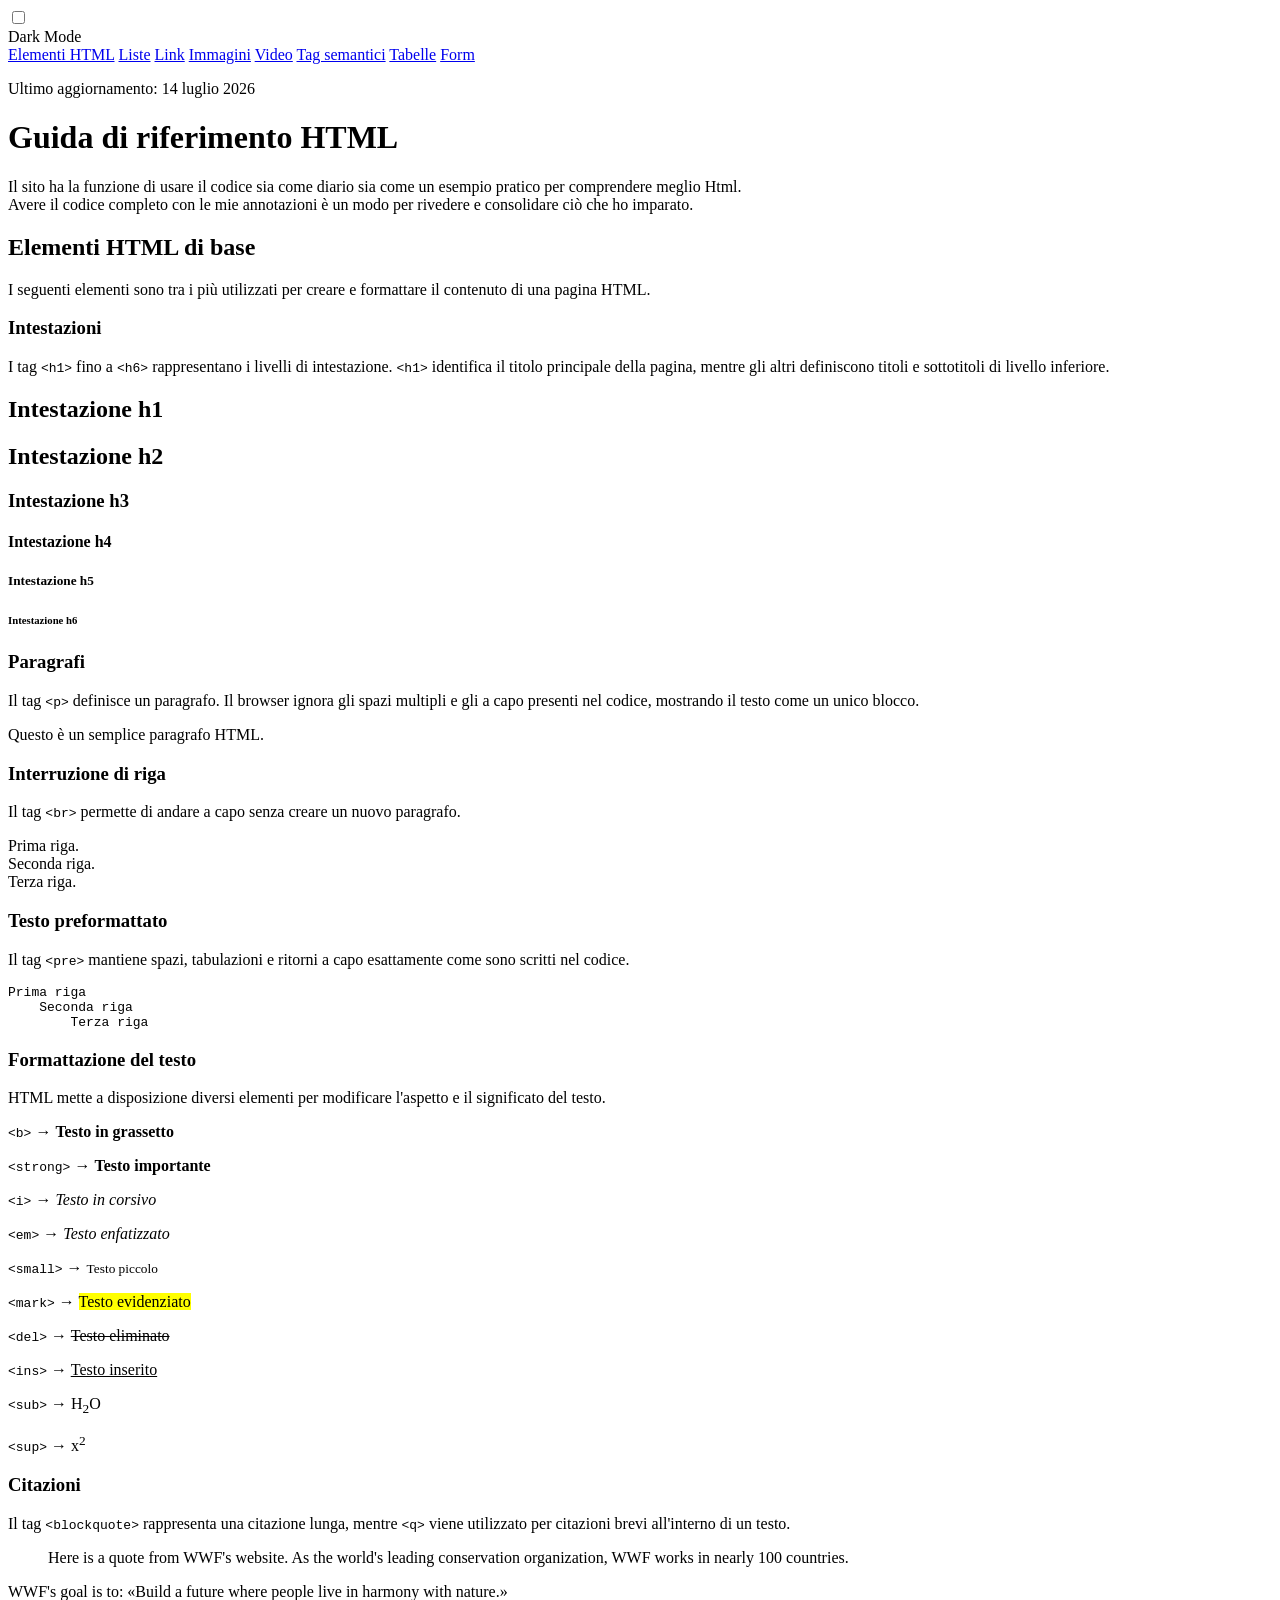
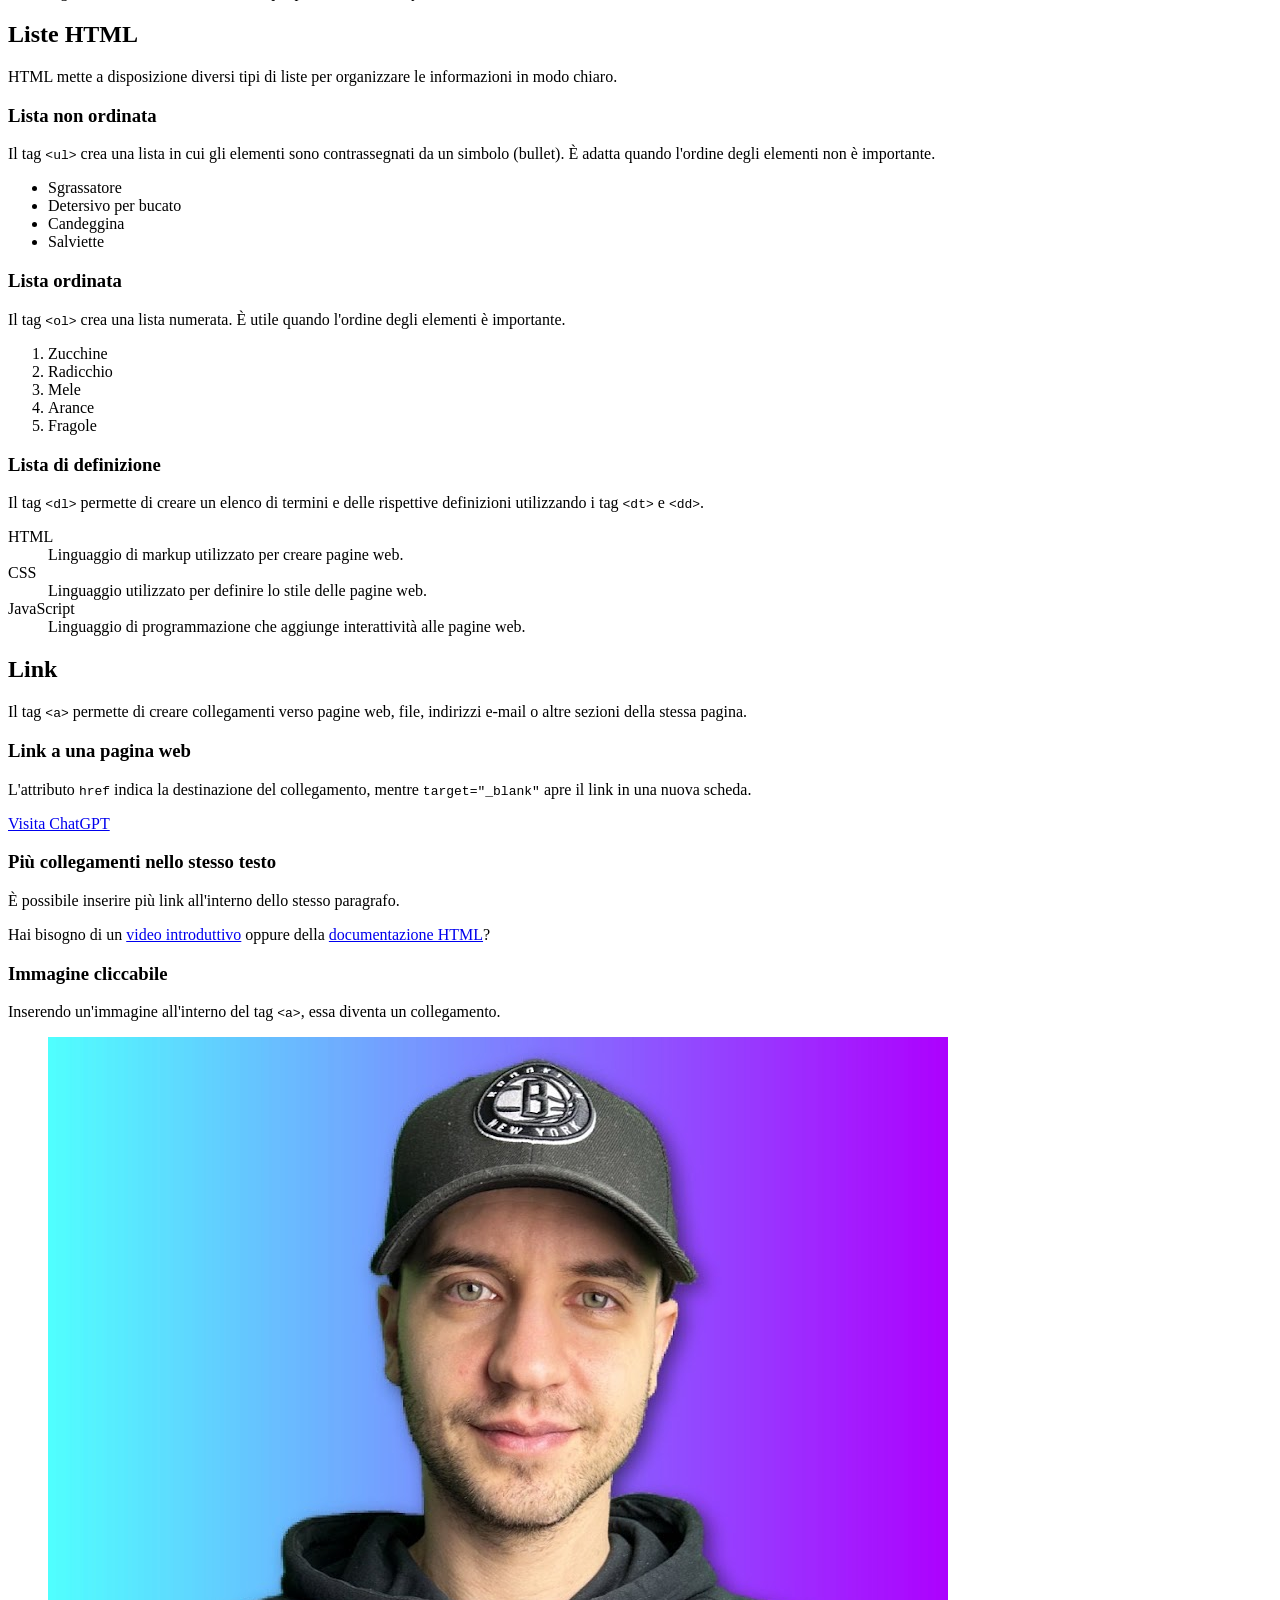
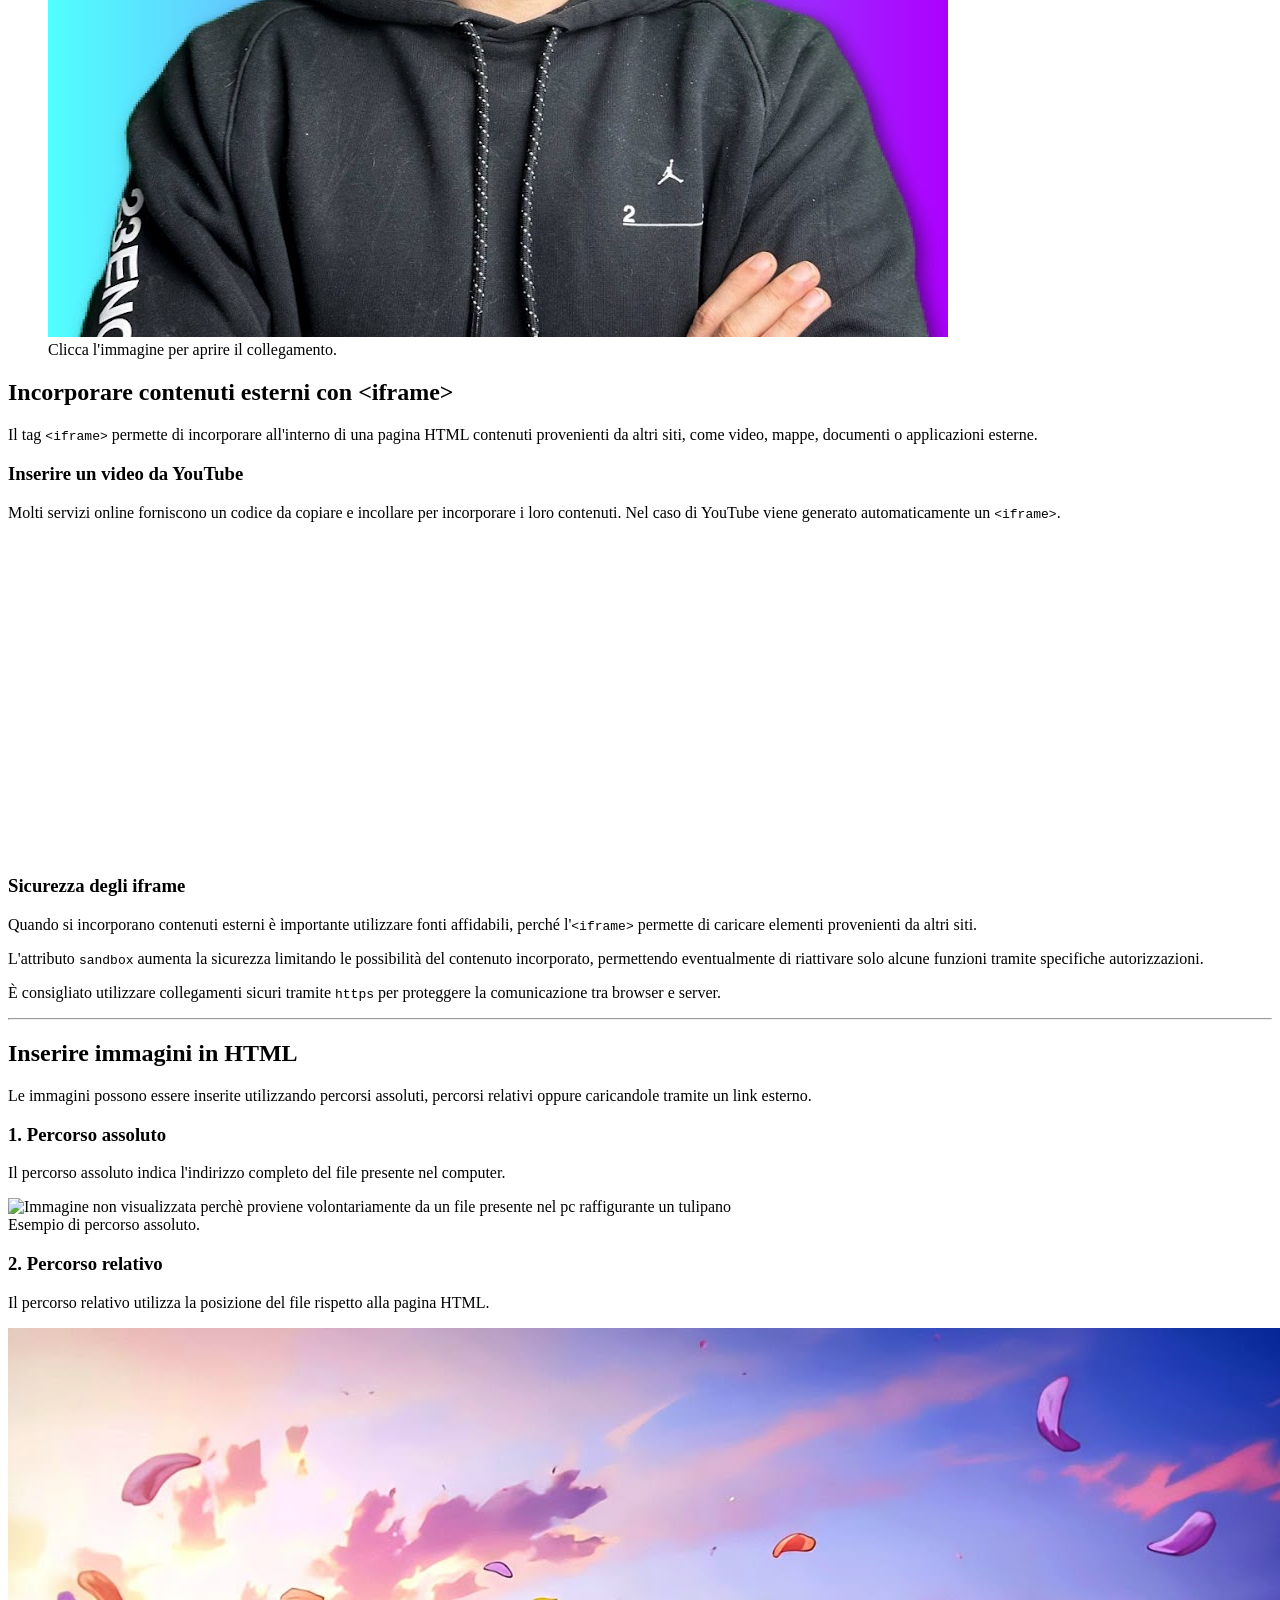
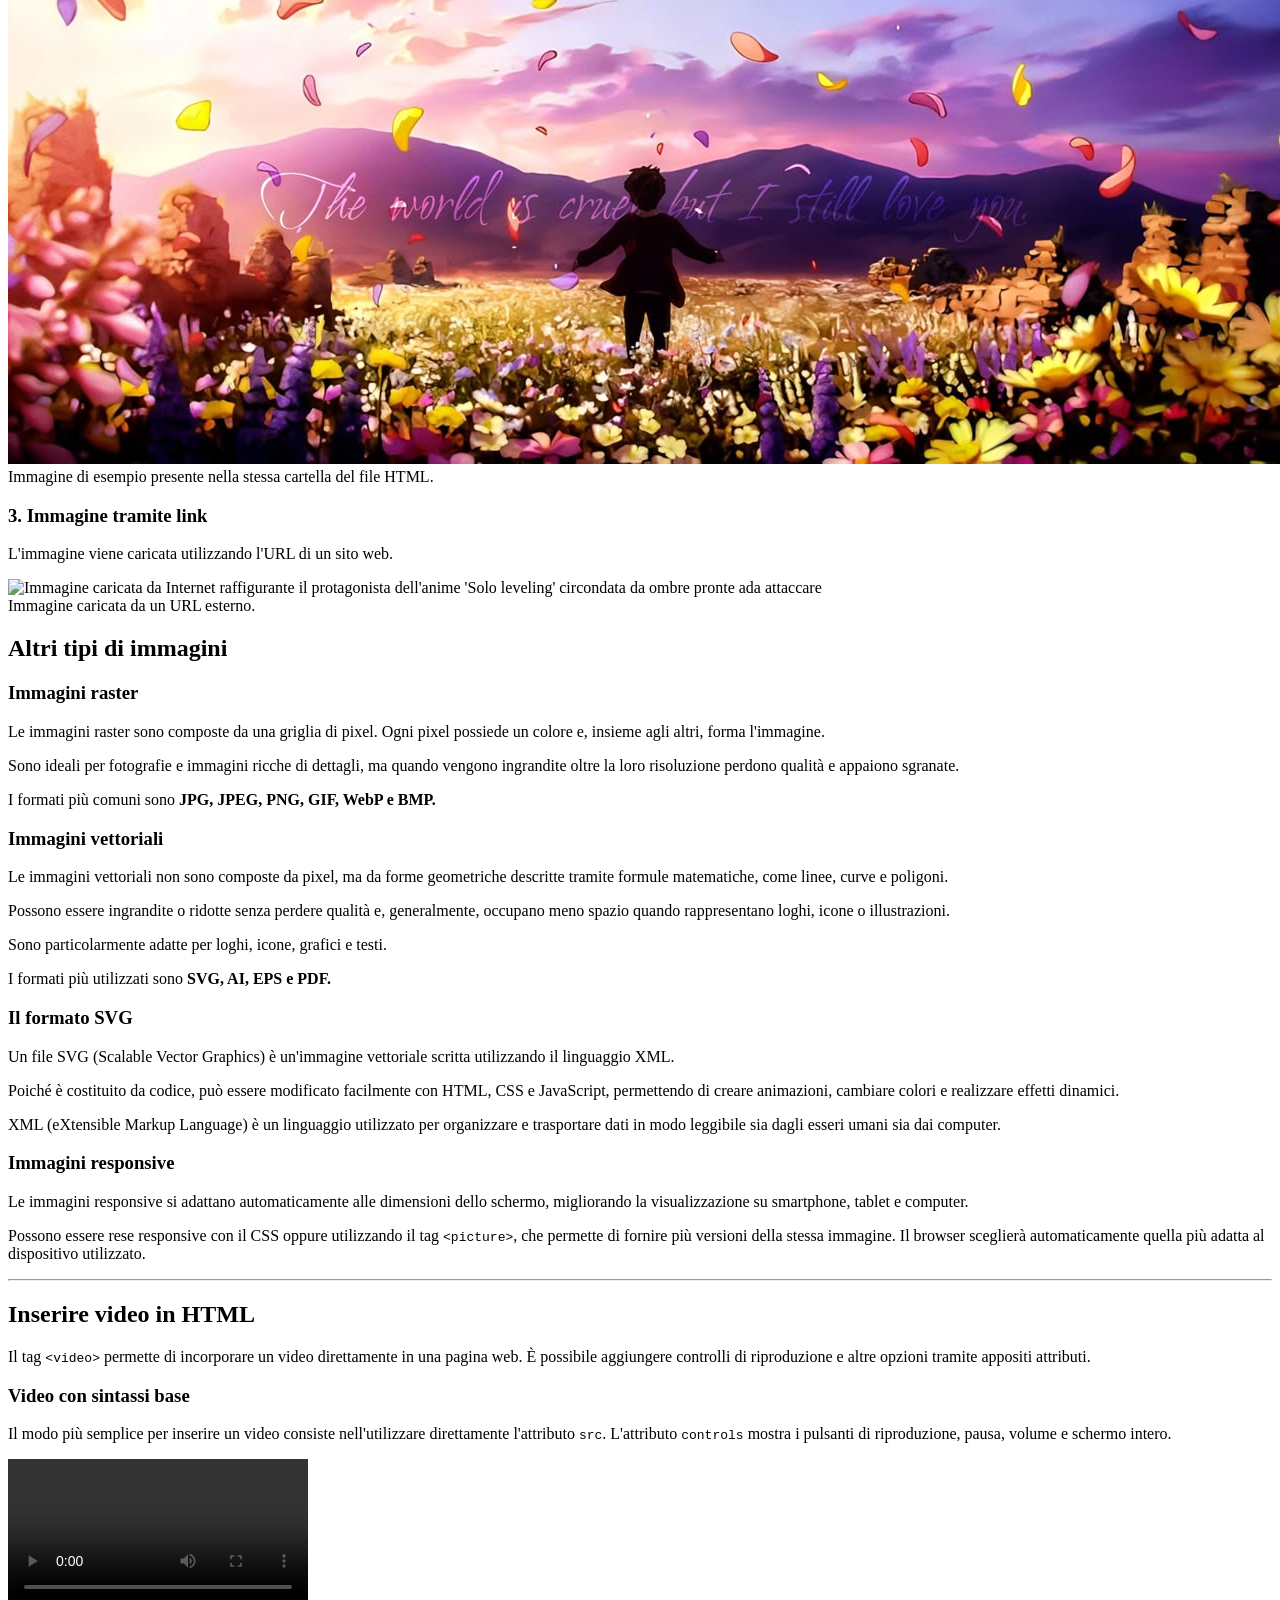
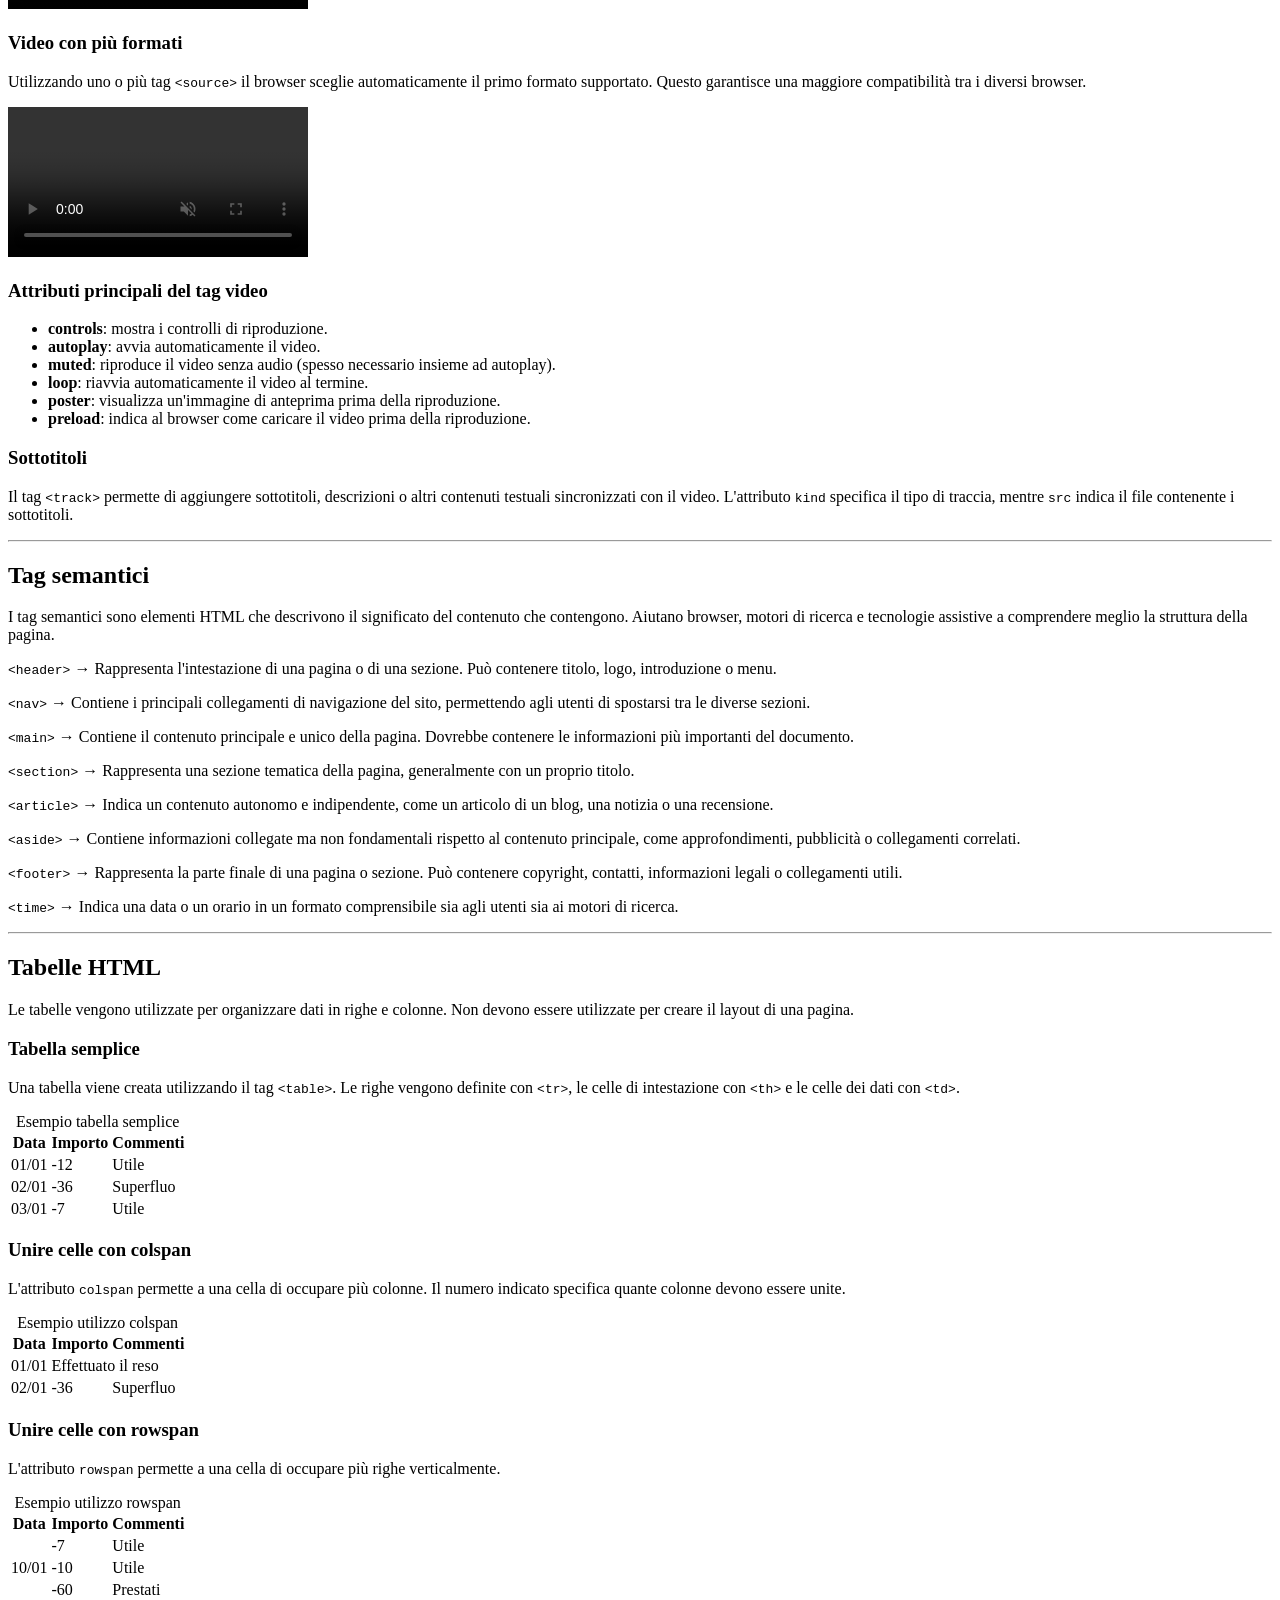
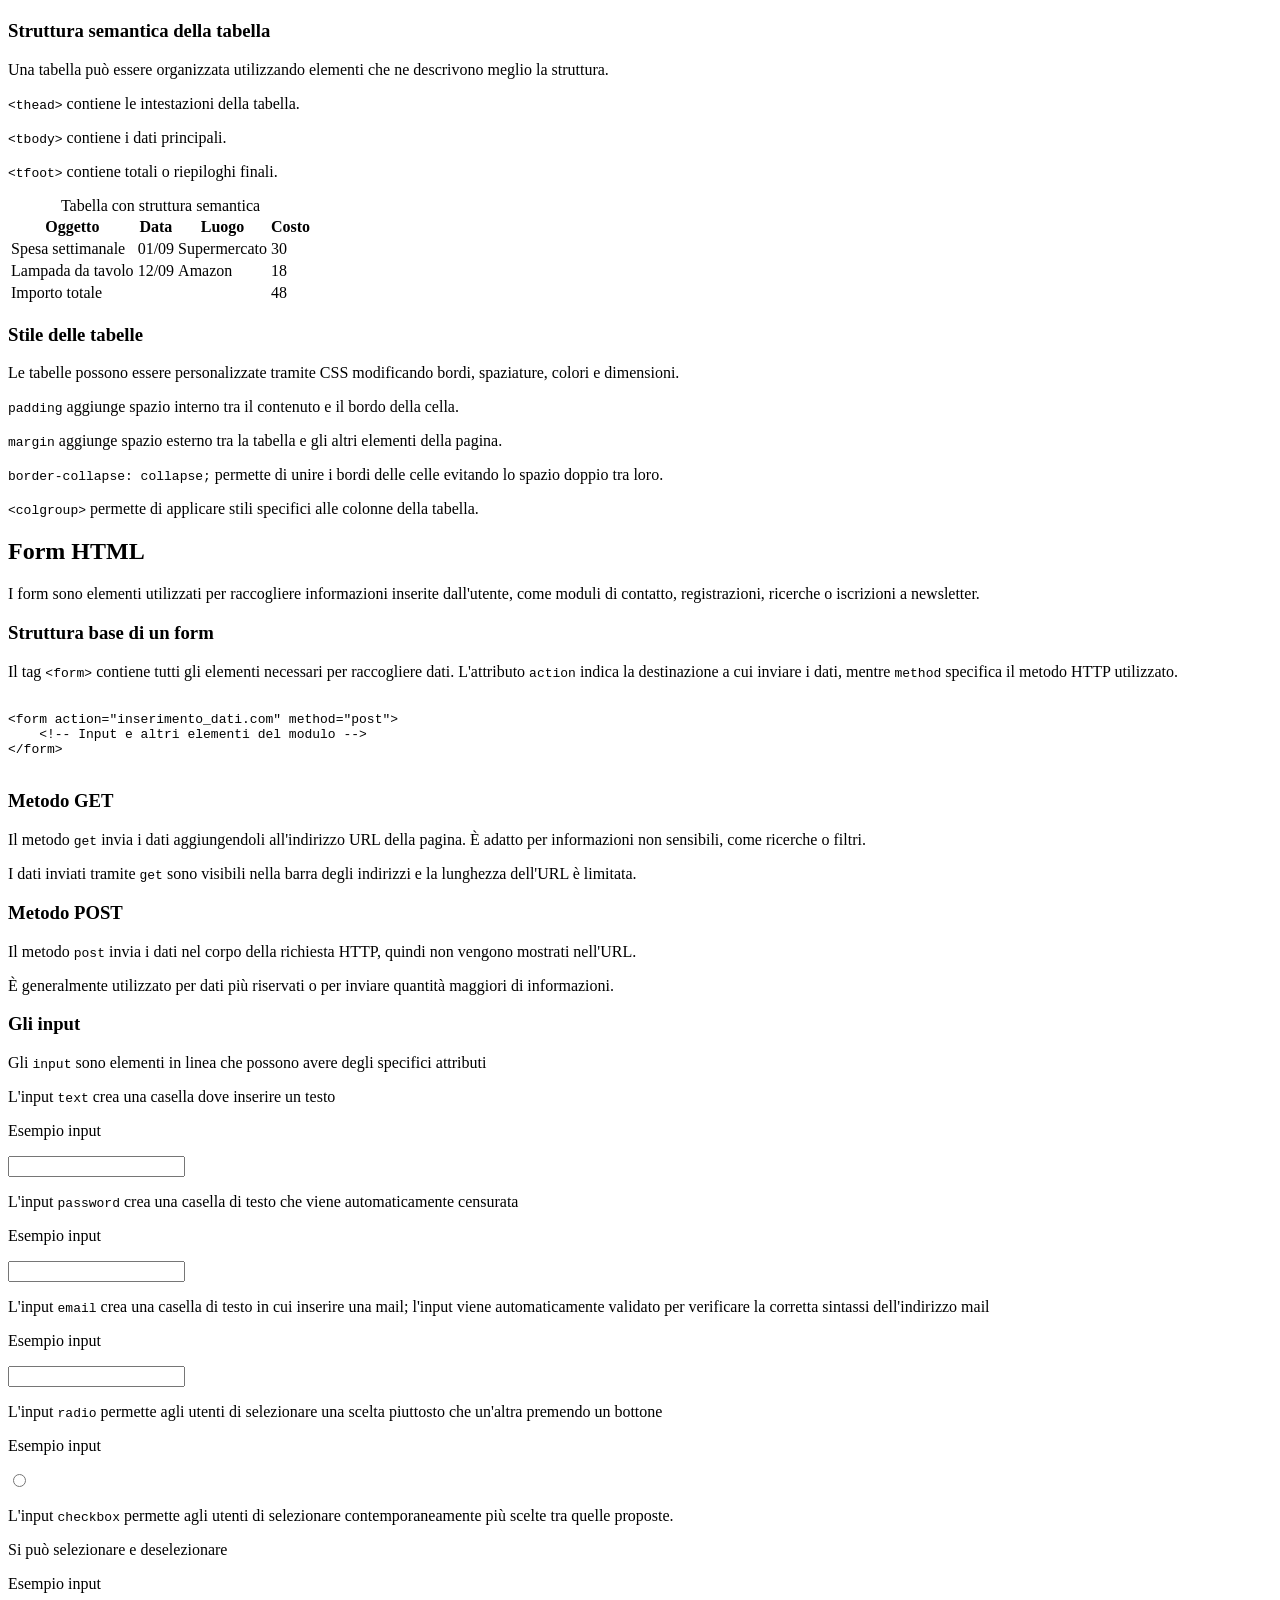
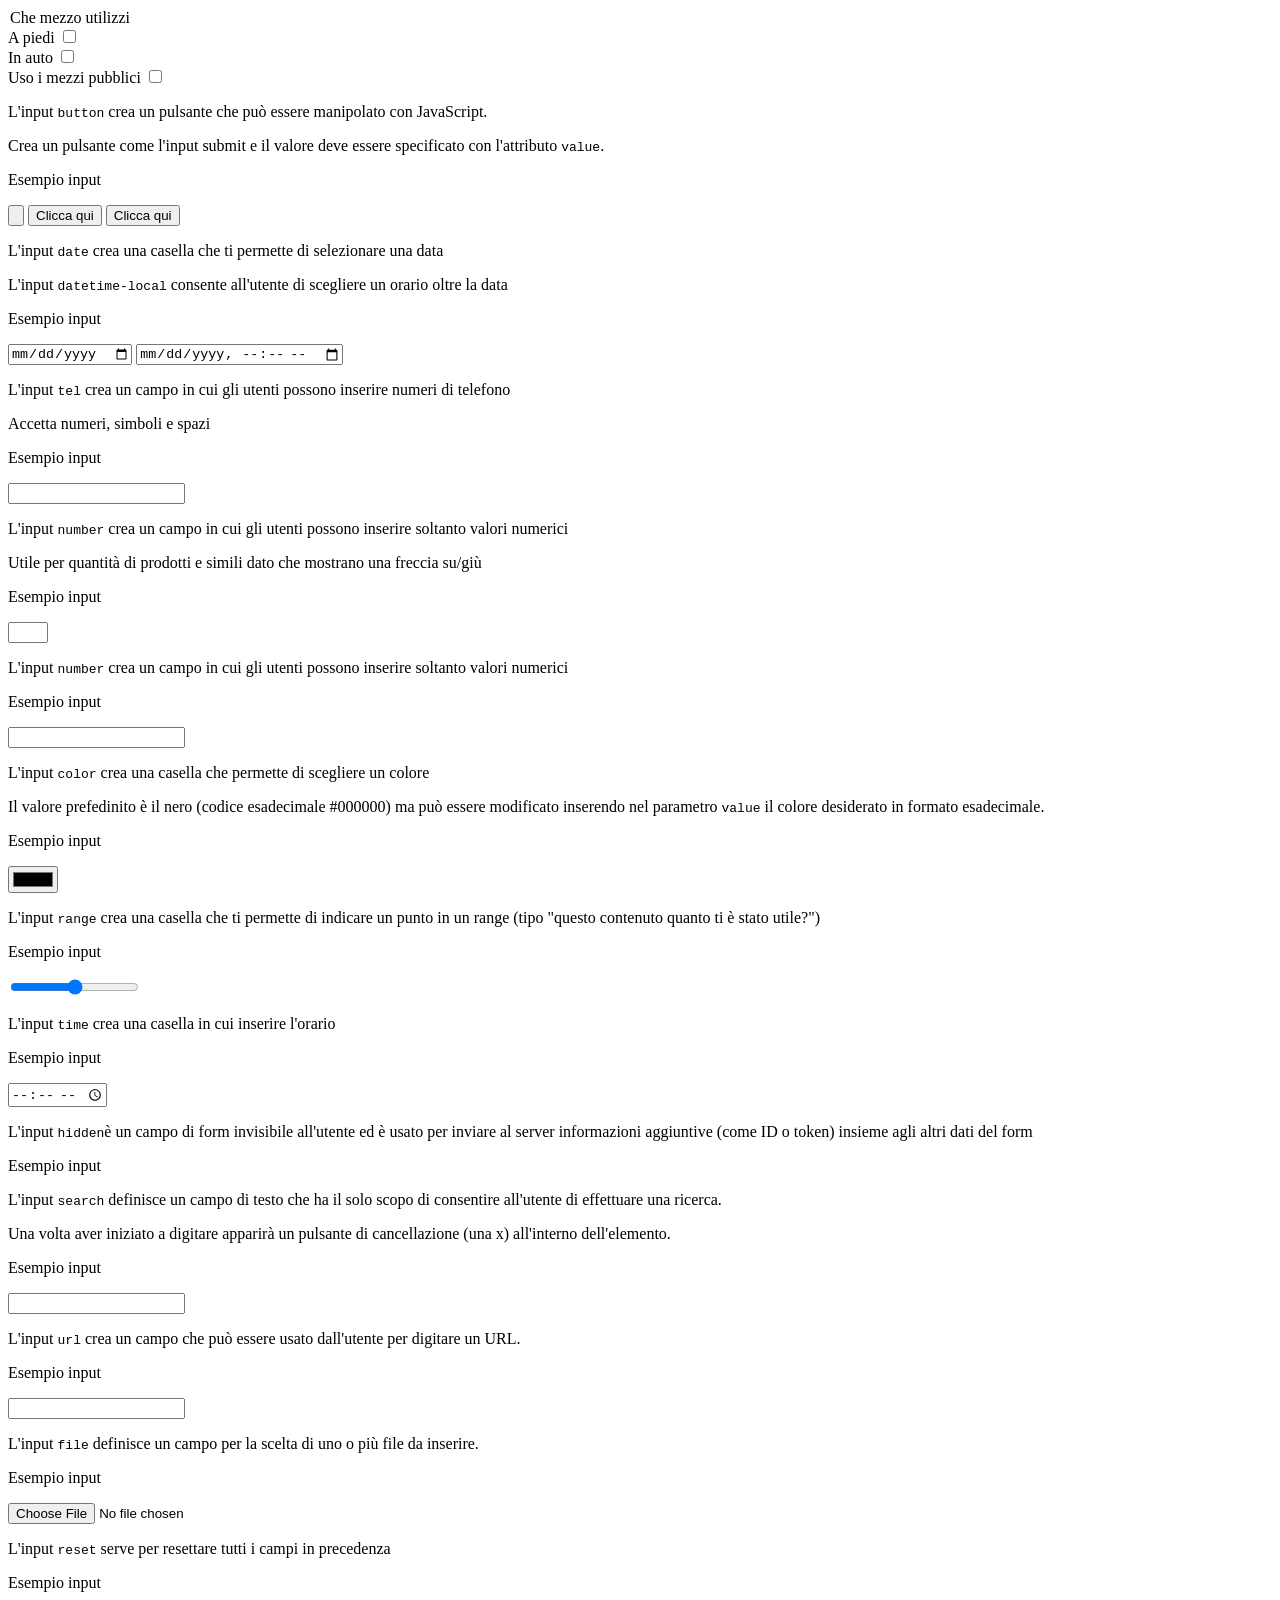
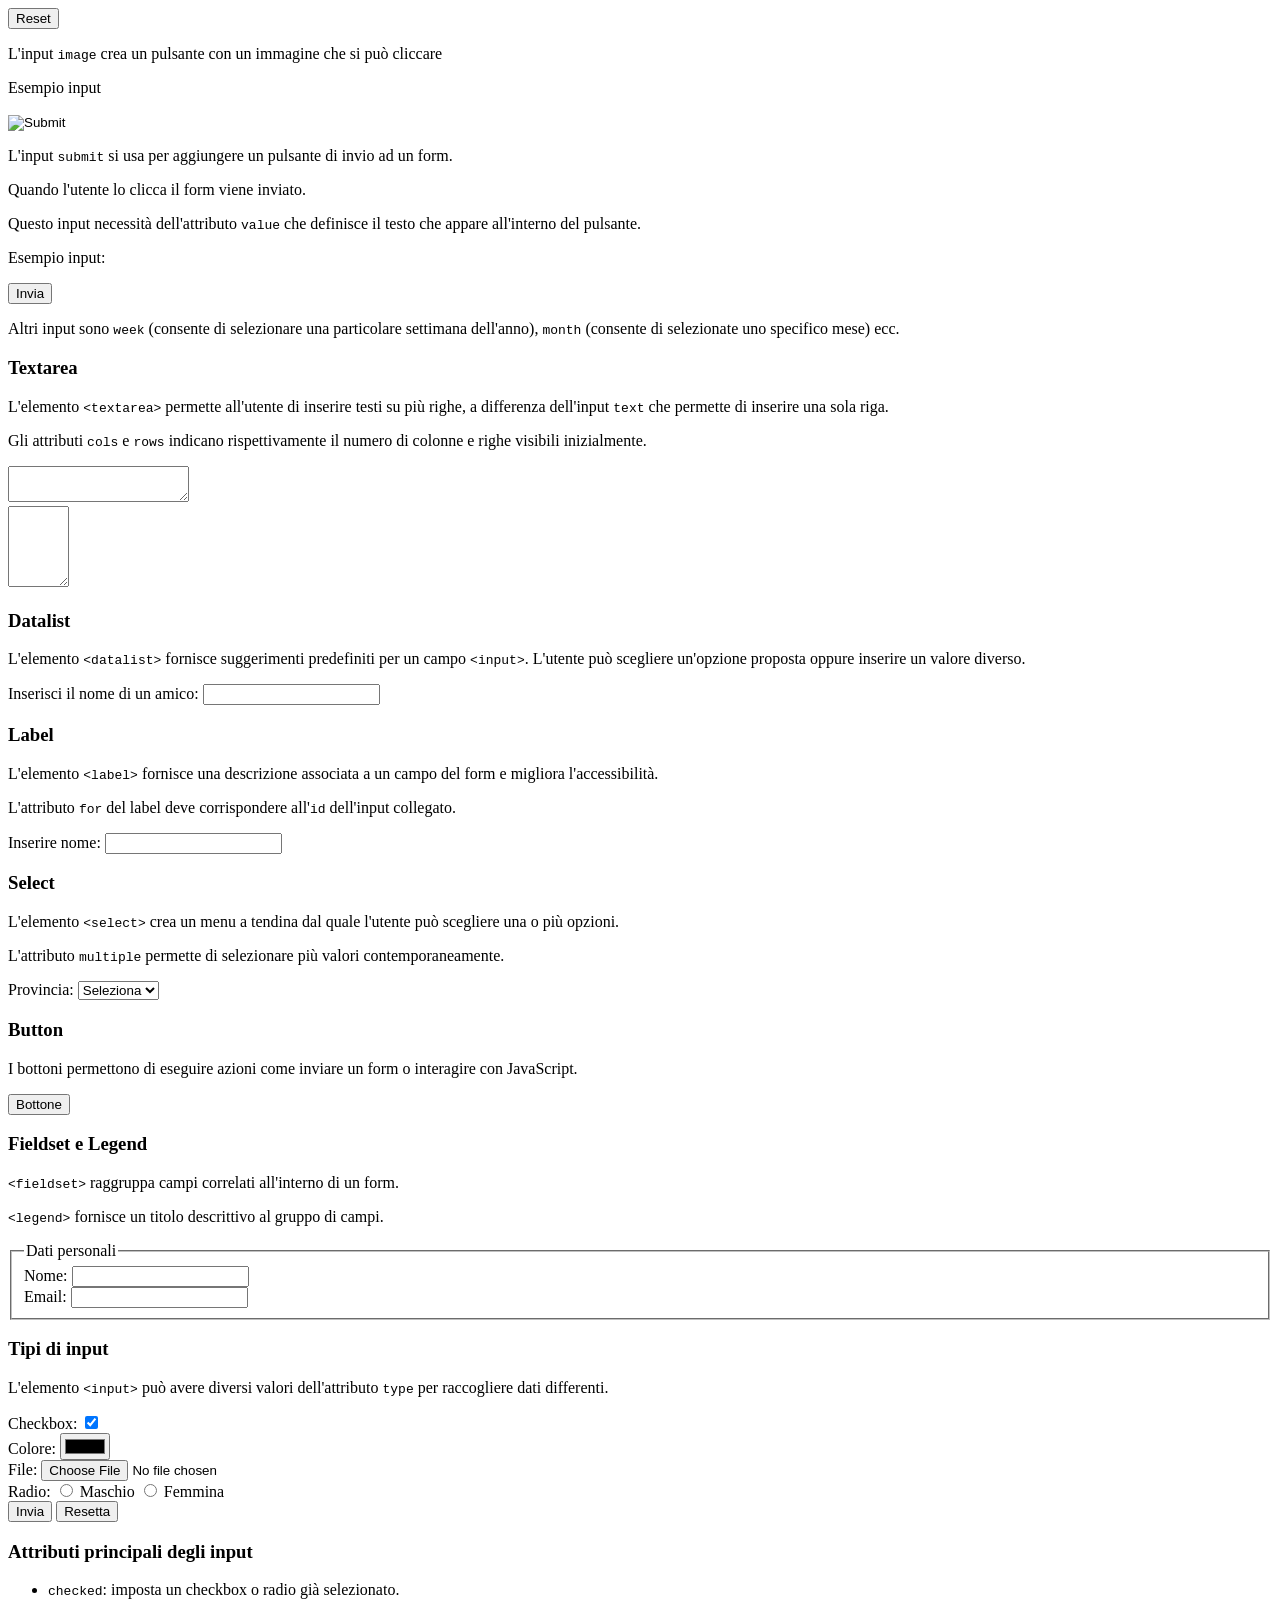
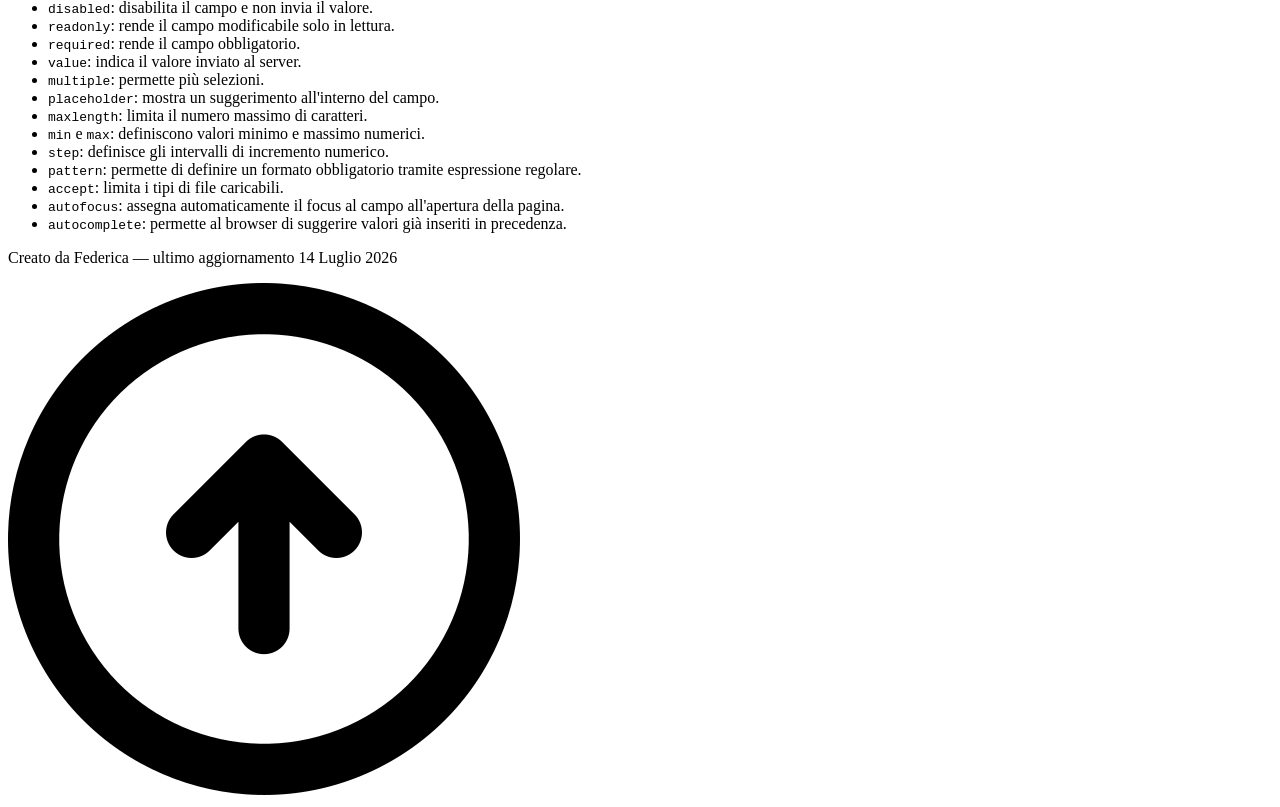
==== index.html @ ec5e44e7 "Rename Index.html to index.html" ====
<!doctype html>
<html lang="it">

<head>
    <meta charset="UTF-8" />
    <meta name="viewport" content="width=device-width, initial-scale=1.0" />

    <title>Guida di riferimento HTML</title>
    <link rel="stylesheet" href="stile.css" />
</head>

<body>
    <input type="checkbox" id="dark-mode-switch" class="dm-checkbox">
    <div class="dark-mode-bar">
        <label for="dark-mode-switch">Dark Mode</label>
    </div>
    <div class="div_contenitore">
        <nav id="menu">
            <a href="#elementi">Elementi HTML</a>
            <a href="#liste">Liste</a>
            <a href="#link">Link</a>
            <a href="#immagini">Immagini</a>
            <a href="#video">Video</a>
            <a href="#semantici">Tag semantici</a>
            <a href="#tabelle">Tabelle</a>
            <a href="#form">Form</a>

        </nav>
        <header>
            <p>Ultimo aggiornamento: <time datetime="2026-07-14">14 luglio 2026</time>
            </p>
            <h1>Guida di riferimento HTML</h1>
            <div>
                <p class="square">
                    Il sito ha la funzione di usare il codice sia come diario sia come un esempio pratico per
                    comprendere
                    meglio Html. <br>
                    Avere il codice completo con le mie annotazioni è un modo per rivedere e consolidare ciò che ho
                    imparato.
                </p>
            </div>
        </header>
        <main>
            <section id="elementi">
                <h2>Elementi HTML di base</h2>
                <p>I seguenti elementi sono tra i più utilizzati per creare e formattare il contenuto di una pagina
                    HTML.
                </p>
                <div class="card">
                    <h3>Intestazioni</h3>
                    <p>I tag <code>&lt;h1&gt;</code> fino a <code>&lt;h6&gt;</code> rappresentano i livelli di
                        intestazione.
                        <code>&lt;h1&gt;</code> identifica il titolo principale della pagina, mentre gli altri
                        definiscono
                        titoli e sottotitoli di livello inferiore.
                    </p>
                    <div class="esempio">
                        <h1 class="reset">Intestazione h1</h1>
                        <h2 class="reset">Intestazione h2</h2>
                        <h3 class="reset">Intestazione h3</h3>
                        <h4>Intestazione h4</h4>
                        <h5>Intestazione h5</h5>
                        <h6>Intestazione h6</h6>
                    </div>
                </div>
                <div class="card">
                    <h3>Paragrafi</h3>
                    <p>Il tag <code>&lt;p&gt;</code> definisce un paragrafo. Il browser ignora gli spazi multipli e gli
                        a
                        capo presenti nel codice, mostrando il testo come un unico blocco.</p>
                    <div class="esempio">
                        <p>Questo è un semplice paragrafo HTML.</p>
                    </div>
                </div>
                <div class="card">
                    <h3>Interruzione di riga</h3>
                    <p>Il tag <code>&lt;br&gt;</code> permette di andare a capo senza creare un nuovo paragrafo.</p>
                    <div class="esempio">
                        <p> Prima riga.<br>
                            Seconda riga.<br>
                            Terza riga.</p>

                    </div>
                </div>
                <div class="card">
                    <h3>Testo preformattato</h3>
                    <p>Il tag <code>&lt;pre&gt;</code> mantiene spazi, tabulazioni e ritorni a capo esattamente come
                        sono
                        scritti nel codice.</p>
                    <div class="esempio">
                        <pre>
Prima riga
    Seconda riga
        Terza riga
</pre>
                    </div>
                </div>
                <div class="card">
                    <h3>Formattazione del testo</h3>
                    <p>HTML mette a disposizione diversi elementi per modificare l'aspetto e il significato del testo.
                    </p>
                    <div class="esempio">
                        <p><code>&lt;b&gt;</code> → <b>Testo in grassetto</b></p>
                        <p><code>&lt;strong&gt;</code> → <strong>Testo importante</strong></p>
                        <p><code>&lt;i&gt;</code> → <i>Testo in corsivo</i></p>
                        <p><code>&lt;em&gt;</code> → <em>Testo enfatizzato</em></p>
                        <p><code>&lt;small&gt;</code> → <small>Testo piccolo</small></p>
                        <p><code>&lt;mark&gt;</code> → <mark>Testo evidenziato</mark></p>
                        <p><code>&lt;del&gt;</code> → <del>Testo eliminato</del></p>
                        <p><code>&lt;ins&gt;</code> → <ins>Testo inserito</ins></p>
                        <p><code>&lt;sub&gt;</code> → H<sub>2</sub>O</p>
                        <p><code>&lt;sup&gt;</code> → x<sup>2</sup></p>
                    </div>
                </div>
                <div class="card">
                    <h3>Citazioni</h3>
                    <p>Il tag <code>&lt;blockquote&gt;</code> rappresenta una citazione lunga, mentre
                        <code>&lt;q&gt;</code>
                        viene utilizzato per citazioni brevi all'interno di un testo.
                    </p>
                    <div class="esempio">
                        <blockquote cite="https://www.worldwildlife.org/">
                            Here is a quote from WWF's website. As the world's leading conservation organization, WWF
                            works
                            in nearly 100 countries.
                        </blockquote>
                        <p>WWF's goal is to: <q>Build a future where people live in harmony with nature.</q></p>
                    </div>
                </div>
            </section>
            <section id="liste">
                <h2>Liste HTML</h2>
                <p>HTML mette a disposizione diversi tipi di liste per organizzare le informazioni in modo chiaro.</p>
                <div class="layou_flex">


                </div>
                <div class="card">
                    <h3>Lista non ordinata</h3>
                    <p>Il tag <code>&lt;ul&gt;</code> crea una lista in cui gli elementi sono contrassegnati da un
                        simbolo
                        (bullet). È adatta quando l'ordine degli elementi non è importante.</p>
                    <div class="esempio">
                        <ul>
                            <li>Sgrassatore</li>
                            <li>Detersivo per bucato</li>
                            <li>Candeggina</li>
                            <li>Salviette</li>
                        </ul>
                    </div>
                </div>

                <div class="card">
                    <h3>Lista ordinata</h3>
                    <p>Il tag <code>&lt;ol&gt;</code> crea una lista numerata. È utile quando l'ordine degli elementi è
                        importante.</p>
                    <div class="esempio">
                        <ol>
                            <li>Zucchine</li>
                            <li>Radicchio</li>
                            <li>Mele</li>
                            <li>Arance</li>
                            <li>Fragole</li>
                        </ol>
                    </div>
                </div>

                <div class="card">
                    <h3>Lista di definizione</h3>
                    <p>Il tag <code>&lt;dl&gt;</code> permette di creare un elenco di termini e delle rispettive
                        definizioni
                        utilizzando i tag <code>&lt;dt&gt;</code> e <code>&lt;dd&gt;</code>.</p>
                    <div class="esempio">
                        <dl>
                            <dt>HTML</dt>
                            <dd>Linguaggio di markup utilizzato per creare pagine web.</dd>
                            <dt>CSS</dt>
                            <dd>Linguaggio utilizzato per definire lo stile delle pagine web.</dd>
                            <dt>JavaScript</dt>
                            <dd>Linguaggio di programmazione che aggiunge interattività alle pagine web.</dd>
                        </dl>
                    </div>
                </div>
            </section>
            <section id="link">
                <h2>Link</h2>
                <p>Il tag <code>&lt;a&gt;</code> permette di creare collegamenti verso pagine web, file, indirizzi
                    e-mail o
                    altre sezioni della stessa pagina.</p>

                <div class="card">
                    <h3>Link a una pagina web</h3>
                    <p>L'attributo <code>href</code> indica la destinazione del collegamento, mentre
                        <code>target="_blank"</code> apre il link in una nuova scheda.
                    </p>
                    <div class="esempio">
                        <a href="https://chatgpt.com/" target="_blank" title="Apri ChatGPT">Visita ChatGPT</a>
                    </div>
                </div>

                <div class="card">
                    <h3>Più collegamenti nello stesso testo</h3>
                    <p>È possibile inserire più link all'interno dello stesso paragrafo.</p>
                    <div class="esempio">
                        Hai bisogno di un
                        <a href="https://www.youtube.com/watch?v=7t9mdS28bSk&list=PLP5MAKLy8lP-DaerozVUG66-g3lrg0vav"
                            target="_blank">video
                            introduttivo</a>
                        oppure della
                        <a href="https://www.w3schools.com/html/html_intro.asp" target="_blank">documentazione HTML</a>?
                    </div>
                </div>
                <div class="card">
                    <h3>Immagine cliccabile</h3>
                    <p>Inserendo un'immagine all'interno del tag <code>&lt;a&gt;</code>, essa diventa un collegamento.
                    </p>
                    <div class="esempio">
                        <figure>
                            <a href="https://www.youtube.com/@EdoardoMidali" target="_blank">
                                <img src="Immagini/Edoardo Midali.jpg"
                                    alt="Edoardo Midali, developer con 15 anni di esperienza che fa video su Youtube sullo sviluppo web per neofiti e non">
                                <!--Sistemare immagine-->
                            </a>
                            <figcaption>Clicca l'immagine per aprire il collegamento.</figcaption>
                        </figure>
                    </div>
                </div>
                <h2>Incorporare contenuti esterni con &lt;iframe&gt;</h2>
                <p>Il tag <code>&lt;iframe&gt;</code> permette di incorporare all'interno di una pagina HTML contenuti
                    provenienti da altri siti, come video, mappe, documenti o applicazioni esterne.</p>

                <div class="card">
                    <h3>Inserire un video da YouTube</h3>
                    <p>
                        Molti servizi online forniscono un codice da copiare e incollare per incorporare i loro
                        contenuti.
                        Nel caso di YouTube viene generato automaticamente un <code>&lt;iframe&gt;</code>.
                    </p>

                    <div class="esempio">
                        <iframe width="560" height="315" src="https://www.youtube.com/embed/JRJNvxoh844"
                            title="Video YouTube incorporato" frameborder="0"
                            allow="accelerometer; autoplay; clipboard-write; encrypted-media; gyroscope; picture-in-picture; web-share"
                            referrerpolicy="strict-origin-when-cross-origin" allowfullscreen>
                        </iframe>
                    </div>
                </div>

                <div class="card">
                    <h3>Sicurezza degli iframe</h3>
                    <p>
                        Quando si incorporano contenuti esterni è importante utilizzare fonti affidabili, perché
                        l'<code>&lt;iframe&gt;</code> permette di caricare elementi provenienti da altri siti.
                    </p>
                    <p>
                        L'attributo <code>sandbox</code> aumenta la sicurezza limitando le possibilità del contenuto
                        incorporato, permettendo eventualmente di riattivare solo alcune funzioni tramite specifiche
                        autorizzazioni.
                    </p>
                    <p>
                        È consigliato utilizzare collegamenti sicuri tramite <code>https</code> per proteggere la
                        comunicazione tra browser e server.
                    </p>
                </div>
            </section>
            <hr />
            <section id="immagini">
                <h2>Inserire immagini in HTML</h2>
                <p>Le immagini possono essere inserite utilizzando percorsi assoluti,
                    percorsi relativi oppure caricandole tramite un link esterno.
                </p>
                <div class="card">
                    <h3>1. Percorso assoluto</h3>
                    <p>Il percorso assoluto indica l'indirizzo completo del file presente nel computer.
                    </p>
                    <div class="esempio"> <img src="file:///C:/Users/Nome/Desktop/Chainsaw_man.jpg"
                            alt="Immagine non visualizzata perchè proviene volontariamente da un file presente nel pc raffigurante un tulipano">
                        <figcaption>Esempio di percorso assoluto.
                        </figcaption>
                    </div>

                </div>
                <div class="card">
                    <h3>2. Percorso relativo</h3>
                    <p>Il percorso relativo utilizza la posizione del file rispetto alla
                        pagina HTML.</p>
                    <div class="esempio"><img src="Immagini/Attack on titan eren campo di fiori.jpg"
                            alt="Immagine nella stessa cartella raffigurante un una scena dell'anime 'Attack on titan' dove un gigante attacca una citta circondata da mura">
                        <figcaption>Immagine di esempio presente nella stessa cartella del file HTML.
                        </figcaption>
                    </div>
                </div>
                <div class="card">
                    <h3>3. Immagine tramite link</h3>
                    <p>L'immagine viene caricata utilizzando l'URL di un sito web.
                    </p>
                    <div class="esempio"><img
                            src="https://preview.redd.it/what-would-you-fix-about-solo-leveling-v0-byhgfo82276f1.jpeg?auto=webp&s=a0dd9c7bed2991f4d09500a7f83875dfb935583a"
                            alt="Immagine caricata da Internet raffigurante il protagonista dell'anime 'Solo leveling' circondata da ombre pronte ada attaccare">
                        <figcaption>Immagine caricata da un URL esterno.</figcaption>
                    </div>

                </div>
                <h2>Altri tipi di immagini</h2>
                <div class="card">
                    <h3>Immagini raster</h3>
                    <p>Le immagini raster sono composte da una griglia di pixel. Ogni pixel possiede un colore e,
                        insieme
                        agli
                        altri, forma l'immagine.</p>
                    <p>Sono ideali per fotografie e immagini ricche di dettagli, ma quando vengono ingrandite oltre la
                        loro
                        risoluzione perdono qualità e appaiono sgranate.</p>
                    <p>I formati più comuni sono <strong>JPG, JPEG, PNG, GIF, WebP
                            e BMP.</strong></p>
                </div>
                <div class="card">
                    <h3>Immagini vettoriali</h3>
                    <p>Le immagini vettoriali non sono composte da pixel, ma da forme geometriche descritte tramite
                        formule
                        matematiche, come linee, curve e poligoni.</p>
                    <p>Possono essere ingrandite o ridotte senza perdere qualità e, generalmente, occupano meno
                        spazio
                        quando
                        rappresentano loghi, icone o illustrazioni.</p>
                    <p>Sono particolarmente adatte per loghi, icone, grafici e testi.</p>
                    <p>I formati più utilizzati sono <strong>SVG, AI, EPS
                            e PDF.</strong></p>
                </div>
                <div class="card">
                    <h3>Il formato SVG</h3>
                    <p>Un file SVG (Scalable Vector Graphics) è un'immagine vettoriale scritta utilizzando il linguaggio
                        XML.
                    </p>
                    <p>Poiché è costituito da codice, può essere modificato facilmente con HTML, CSS e JavaScript,
                        permettendo
                        di creare animazioni, cambiare colori e realizzare effetti dinamici.</p>
                    <p>XML (eXtensible Markup Language) è un linguaggio utilizzato per organizzare e trasportare dati in
                        modo
                        leggibile sia dagli esseri umani sia dai computer.</p>
                </div>
                <div class="card">
                    <h3>Immagini responsive</h3>
                    <p>Le immagini responsive si adattano automaticamente alle dimensioni dello schermo, migliorando la
                        visualizzazione su smartphone, tablet e computer.</p>
                    <p>Possono essere rese responsive con il CSS oppure utilizzando il tag <code>&lt;picture&gt;</code>,
                        che
                        permette di fornire più versioni della stessa immagine. Il browser sceglierà automaticamente
                        quella
                        più
                        adatta al dispositivo utilizzato.</p>
                </div>
            </section>
            <hr />
            <section id="video">
                <h2>Inserire video in HTML</h2>
                <p>Il tag <code>&lt;video&gt;</code> permette di incorporare un video direttamente in una pagina web. È
                    possibile aggiungere controlli di riproduzione e altre opzioni tramite appositi attributi.</p>

                <div class="card">
                    <h3>Video con sintassi base</h3>
                    <p>Il modo più semplice per inserire un video consiste nell'utilizzare direttamente l'attributo
                        <code>src</code>. L'attributo <code>controls</code> mostra i pulsanti di riproduzione, pausa,
                        volume
                        e schermo intero.
                    </p>
                    <div class="esempio">
                        <video width="300" controls src="video.mp4"></video>
                    </div>
                </div>

                <div class="card">
                    <h3>Video con più formati</h3>
                    <p>Utilizzando uno o più tag <code>&lt;source&gt;</code> il browser sceglie automaticamente il primo
                        formato supportato. Questo garantisce una maggiore compatibilità tra i diversi browser.</p>
                    <div class="esempio"> <video controls autoplay muted loop>
                            <source src="video.mp4" type="video/mp4">
                            <source src="video.webm" type="video/webm">
                            <source src="video.ogg" type="video/ogg">
                            Il tuo browser non supporta il tag video.
                        </video></div>

                </div>
                <div class="card">
                    <h3>Attributi principali del tag video</h3>
                    <div class="esempio">
                        <ul>
                            <li><strong>controls</strong>: mostra i controlli di riproduzione.</li>
                            <li><strong>autoplay</strong>: avvia automaticamente il video.</li>
                            <li><strong>muted</strong>: riproduce il video senza audio (spesso necessario
                                insieme
                                ad autoplay).
                            </li>
                            <li><strong>loop</strong>: riavvia automaticamente il video al termine.</li>
                            <li><strong>poster</strong>: visualizza un'immagine di anteprima prima della
                                riproduzione.</li>
                            <li><strong>preload</strong>: indica al browser come caricare il video prima
                                della
                                riproduzione.
                            </li>
                        </ul>
                    </div>

                </div>
                <div class="card">
                    <h3>Sottotitoli</h3>
                    <p>Il tag <code>&lt;track&gt;</code> permette di aggiungere sottotitoli, descrizioni o altri
                        contenuti
                        testuali sincronizzati con il video. L'attributo <code>kind</code> specifica il tipo di traccia,
                        mentre <code>src</code> indica il file contenente i sottotitoli.</p>
                </div>
            </section>
            <hr>
            <section id="semantici">
                <h2>Tag semantici</h2>

                <div class="card">
                    <p>I tag semantici sono elementi HTML che descrivono il significato del contenuto che contengono.
                        Aiutano browser, motori di ricerca e tecnologie assistive a comprendere meglio la struttura
                        della
                        pagina.</p>
                    <div class="esempio">
                        <p><code>&lt;header&gt;</code> → Rappresenta l'intestazione di una pagina o di una sezione. Può
                            contenere titolo, logo, introduzione o menu.</p>
                        <p><code>&lt;nav&gt;</code> → Contiene i principali collegamenti di navigazione del sito,
                            permettendo agli utenti di spostarsi tra le diverse sezioni.</p>
                        <p><code>&lt;main&gt;</code> → Contiene il contenuto principale e unico della pagina. Dovrebbe
                            contenere le informazioni più importanti del documento.</p>
                        <p><code>&lt;section&gt;</code> → Rappresenta una sezione tematica della pagina, generalmente
                            con un
                            proprio titolo.</p>
                        <p><code>&lt;article&gt;</code> → Indica un contenuto autonomo e indipendente, come un articolo
                            di
                            un blog, una notizia o una recensione.</p>
                        <p><code>&lt;aside&gt;</code> → Contiene informazioni collegate ma non fondamentali rispetto al
                            contenuto principale, come approfondimenti, pubblicità o collegamenti correlati.</p>
                        <p><code>&lt;footer&gt;</code> → Rappresenta la parte finale di una pagina o sezione. Può
                            contenere
                            copyright, contatti, informazioni legali o collegamenti utili.</p>
                        <p><code>&lt;time&gt;</code> → Indica una data o un orario in un formato comprensibile sia agli
                            utenti sia ai motori di ricerca.</p>
                    </div>
                </div>
            </section>
            <hr>
            <section id="tabelle">
                <h2>Tabelle HTML</h2>
                <p>Le tabelle vengono utilizzate per organizzare dati in righe e colonne. Non devono essere utilizzate
                    per
                    creare il layout di una pagina.</p>

                <div class="card">
                    <h3>Tabella semplice</h3>
                    <p>Una tabella viene creata utilizzando il tag <code>&lt;table&gt;</code>. Le righe vengono definite
                        con
                        <code>&lt;tr&gt;</code>, le celle di intestazione con <code>&lt;th&gt;</code> e le celle dei
                        dati
                        con <code>&lt;td&gt;</code>.
                    </p>
                    <div class="esempio">
                        <table>
                            <caption>Esempio tabella semplice</caption>
                            <tr>
                                <th>Data</th>
                                <th>Importo</th>
                                <th>Commenti</th>
                            </tr>
                            <tr>
                                <td>01/01</td>
                                <td>-12</td>
                                <td>Utile</td>
                            </tr>
                            <tr>
                                <td>02/01</td>
                                <td>-36</td>
                                <td>Superfluo</td>
                            </tr>
                            <tr>
                                <td>03/01</td>
                                <td>-7</td>
                                <td>Utile</td>
                            </tr>
                        </table>
                    </div>
                </div>

                <div class="card">
                    <h3>Unire celle con colspan</h3>
                    <p>L'attributo <code>colspan</code> permette a una cella di occupare più colonne. Il numero indicato
                        specifica quante colonne devono essere unite.</p>
                    <div class="esempio">
                        <table>
                            <caption>Esempio utilizzo colspan</caption>
                            <tr>
                                <th>Data</th>
                                <th>Importo</th>
                                <th>Commenti</th>
                            </tr>
                            <tr>
                                <td>01/01</td>
                                <td colspan="2">Effettuato il reso</td>
                            </tr>
                            <tr>
                                <td>02/01</td>
                                <td>-36</td>
                                <td>Superfluo</td>
                            </tr>
                        </table>
                    </div>
                </div>

                <div class="card">
                    <h3>Unire celle con rowspan</h3>
                    <p>L'attributo <code>rowspan</code> permette a una cella di occupare più righe verticalmente.</p>
                    <div class="esempio">
                        <table>
                            <caption>Esempio utilizzo rowspan</caption>
                            <tr>
                                <th>Data</th>
                                <th>Importo</th>
                                <th>Commenti</th>
                            </tr>
                            <tr>
                                <td rowspan="3">10/01</td>
                                <td>-7</td>
                                <td>Utile</td>
                            </tr>
                            <tr>
                                <td>-10</td>
                                <td>Utile</td>
                            </tr>
                            <tr>
                                <td>-60</td>
                                <td>Prestati</td>
                            </tr>
                        </table>
                    </div>
                </div>

                <div class="card">
                    <h3>Struttura semantica della tabella</h3>
                    <p>Una tabella può essere organizzata utilizzando elementi che ne descrivono meglio la struttura.
                    </p>
                    <p><code>&lt;thead&gt;</code> contiene le intestazioni della tabella.</p>
                    <p><code>&lt;tbody&gt;</code> contiene i dati principali.</p>
                    <p><code>&lt;tfoot&gt;</code> contiene totali o riepiloghi finali.</p>
                    <div class="esempio">
                        <table>
                            <caption>Tabella con struttura semantica</caption>
                            <thead>
                                <tr>
                                    <th>Oggetto</th>
                                    <th>Data</th>
                                    <th>Luogo</th>
                                    <th>Costo</th>
                                </tr>
                            </thead>
                            <tbody>
                                <tr>
                                    <td>Spesa settimanale</td>
                                    <td>01/09</td>
                                    <td>Supermercato</td>
                                    <td>30</td>
                                </tr>
                                <tr>
                                    <td>Lampada da tavolo</td>
                                    <td>12/09</td>
                                    <td>Amazon</td>
                                    <td>18</td>
                                </tr>
                            </tbody>
                            <tfoot>
                                <tr>
                                    <td colspan="3">Importo totale</td>
                                    <td>48</td>
                                </tr>
                            </tfoot>
                        </table>
                    </div>
                </div>
                <div class="card">
                    <h3>Stile delle tabelle</h3>
                    <p>Le tabelle possono essere personalizzate tramite CSS modificando bordi, spaziature, colori e
                        dimensioni.</p>
                    <div class="esempio">
                        <p><code>padding</code> aggiunge spazio interno tra il contenuto e il bordo della cella.</p>
                        <p><code>margin</code> aggiunge spazio esterno tra la tabella e gli altri elementi della pagina.
                        </p>
                        <p><code>border-collapse: collapse;</code> permette di unire i bordi delle celle evitando lo
                            spazio
                            doppio tra loro.</p>
                        <p><code>&lt;colgroup&gt;</code> permette di applicare stili specifici alle colonne della
                            tabella.
                        </p>
                    </div>
                </div>
            </section>
            <section id="form">
                <h2>Form HTML</h2>
                <p>I form sono elementi utilizzati per raccogliere informazioni inserite dall'utente, come moduli di
                    contatto, registrazioni, ricerche o iscrizioni a newsletter.</p>

                <div class="card">
                    <h3>Struttura base di un form</h3>
                    <p>Il tag <code>&lt;form&gt;</code> contiene tutti gli elementi necessari per raccogliere dati.
                        L'attributo <code>action</code> indica la destinazione a cui inviare i dati, mentre
                        <code>method</code> specifica il metodo HTTP utilizzato.
                    </p>
                    <div class="esempio">
                        <pre>
<code>
&lt;form action="inserimento_dati.com" method="post"&gt;
    &lt;!-- Input e altri elementi del modulo --&gt;
&lt;/form&gt;
</code>
</pre>
                    </div>
                </div>
                <div class="card">
                    <h3>Metodo GET</h3>
                    <p>Il metodo <code>get</code> invia i dati aggiungendoli all'indirizzo URL della pagina. È adatto
                        per
                        informazioni non sensibili, come ricerche o filtri.</p>
                    <p>I dati inviati tramite <code>get</code> sono visibili nella barra degli indirizzi e la lunghezza
                        dell'URL è limitata.</p>
                </div>
                <div class="card">
                    <h3>Metodo POST</h3>
                    <p>Il metodo <code>post</code> invia i dati nel corpo della richiesta HTTP, quindi non vengono
                        mostrati
                        nell'URL.</p>
                    <p>È generalmente utilizzato per dati più riservati o per inviare quantità maggiori di informazioni.
                    </p>
                </div>
                <h3>Gli input</h3>
                <p>Gli <code>input</code> sono elementi in linea che possono avere degli specifici attributi</p>
                <div class="input-grid">
                    <div class="input-card">
                        <p>L'input <code>text</code> crea una casella dove inserire un testo</p>
                        <p>Esempio input</p>
                        <input type="text" />
                    </div>
                    <div class="input-card">
                        <p>
                            L'input <code>password</code> crea una casella di testo che viene automaticamente censurata
                        </p>
                        <p>Esempio input</p>
                        <input type="password" />
                    </div>
                    <div class="input-card">
                        <p>
                            L'input <code>email</code> crea una casella di testo in cui inserire una mail; l'input viene
                            automaticamente validato per verificare la corretta sintassi dell'indirizzo mail
                        </p>
                        <p>Esempio input</p>
                        <input type="email" />
                    </div>
                    <div class="input-card">
                        <p>
                            L'input <code>radio</code> permette agli utenti di selezionare una scelta piuttosto che
                            un'altra premendo un bottone
                        </p>
                        <p>Esempio input</p>
                        <input type="radio" />
                    </div>
                    <div class="input-card">
                        <p>
                            L'input <code>checkbox</code> permette agli utenti di selezionare contemporaneamente più
                            scelte tra quelle proposte.
                        </p>
                        <p>Si può selezionare e deselezionare</p>
                        <p>Esempio input</p>
                        <legend>Che mezzo utilizzi</legend>
                        <label for="piedi">A piedi</label>
                        <input type="checkbox" id="piedi" name="piedi" value="piedi" />
                        <br />
                        <label for="auto">In auto</label>
                        <input type="checkbox" name="auto" id="auto" value="auto" />
                        <br />
                        <label for="mezzi_pubblici">Uso i mezzi pubblici</label>
                        <input type="checkbox" name="mezzi_pubblici" id="mezzi_pubblici" value="mezzi_pubblici" />
                    </div>
                    <div class="input-card">
                        <p>L'input <code>button</code> crea un pulsante che può essere manipolato con JavaScript.</p>

                        <p>Crea un pulsante come l'input submit e il valore deve essere specificato con l'attributo
                            <code>value</code>.
                        </p>
                        <p>Esempio input</p>
                        <input type="button" />

                        <input type="button" value="Clicca qui" />
                        <button type="button">Clicca qui</button>

                    </div>
                    <div class="input-card">
                        <p>L'input <code>date</code> crea una casella che ti permette di selezionare una data</p>
                        <p>
                            L'input <code>datetime-local</code> consente all'utente di scegliere un orario oltre la data
                        </p>
                        <p>Esempio input</p>
                        <input type="date" />
                        <input type="datetime-local" />
                    </div>
                    <div class="input-card">
                        <p>
                            L'input <code>tel</code> crea un campo in cui gli utenti possono inserire numeri di telefono
                        </p>
                        <p>Accetta numeri, simboli e spazi</p>
                        <p>Esempio input</p>
                        <input type="tel" minlength="6" maxlength="10" />
                    </div>
                    <div class="input-card">
                        <p>
                            L'input <code>number</code> crea un campo in cui gli utenti possono inserire soltanto valori
                            numerici
                        </p>
                        <p>Utile per quantità di prodotti e simili dato che mostrano una freccia su/giù</p>
                        <p>Esempio input</p>
                        <input type="number" min="1" max="9" />
                    </div>
                    <div class="input-card">
                        <p>
                            L'input <code>number</code> crea un campo in cui gli utenti possono inserire soltanto
                            valori numerici
                        </p>
                        <p>Esempio input</p>
                        <input type="number" />

                    </div>
                    <div class="input-card">
                        <p>L'input <code>color</code> crea una casella che permette di scegliere un colore</p>
                        <p>
                            Il valore prefedinito è il nero (codice esadecimale #000000) ma può essere modificato
                            inserendo nel parametro <code>value</code> il colore desiderato in formato esadecimale.
                        </p>
                        <p>Esempio input</p>
                        <input type="color" />
                    </div>
                    <div class="input-card">
                        <p>
                            L'input <code>range</code> crea una casella che ti permette di indicare un punto in un range
                            (tipo "questo contenuto quanto ti è stato utile?")
                        </p>
                        <p>Esempio input</p>
                        <input type="range" />
                    </div>
                    <div class="input-card">
                        <p>L'input <code>time</code> crea una casella in cui inserire l'orario</p>
                        <p>Esempio input</p>
                        <input type="time" />
                    </div>
                    <div class="input-card">
                        <p>
                            L'input <code>hidden</code>è un campo di form invisibile all'utente ed è usato per inviare
                            al server informazioni aggiuntive (come ID o token) insieme agli altri dati del form
                        </p>
                        <p>Esempio input</p>
                        <input type="hidden" />
                    </div>
                    <div class="input-card">
                        <p>
                            L'input <code>search</code> definisce un campo di testo che ha il solo scopo di consentire
                            all'utente di effettuare una ricerca.
                        </p>
                        <p>
                            Una volta aver iniziato a digitare apparirà un pulsante di cancellazione (una x) all'interno
                            dell'elemento.
                        </p>
                        <p>Esempio input</p>
                        <input type="search" />
                    </div>
                    <div class="input-card">
                        <p>
                            L'input <code>url</code> crea un campo che può essere usato dall'utente per digitare un URL.
                        </p>
                        <p>Esempio input</p>
                        <input type="url" />
                    </div>
                    <div class="input-card">
                        <p>L'input <code>file</code> definisce un campo per la scelta di uno o più file da inserire.</p>
                        <p>Esempio input</p>
                        <input type="file" />
                    </div>
                    <div class="input-card">
                        <p>L'input <code>reset</code> serve per resettare tutti i campi in precedenza</p>
                        <p>Esempio input</p>
                        <input type="reset" />
                    </div>
                    <div class="input-card">
                        <p>L'input <code>image</code> crea un pulsante con un immagine che si può cliccare</p>
                        <p>Esempio input</p>
                        <input type="image" src="Immagini/peony-light-pink_pfingstrose-rosa.avif" width="100px" />
                    </div>
                    <div class="input-card input-card-wide">

                        <p>L'input <code>submit</code> si usa per aggiungere un pulsante di invio ad un form.</p>
                        <p>Quando l'utente lo clicca il form viene inviato.</p>
                        <p>
                            Questo input necessità dell'attributo <code>value</code> che definisce il testo che appare
                            all'interno del pulsante.
                        </p>
                        <p>Esempio input:</p>
                        <input type="submit" value="Invia" />
                    </div>
                </div>
                <p>
                    Altri input sono <code>week</code> (consente di selezionare una particolare settimana dell'anno),
                    <code>month</code> (consente di selezionate uno specifico mese) ecc.
                </p>
                <div class="card">
                    <h3>Textarea</h3>
                    <p>L'elemento <code>&lt;textarea&gt;</code> permette all'utente di inserire testi su più righe, a
                        differenza dell'input <code>text</code> che permette di inserire una sola riga.</p>
                    <p>Gli attributi <code>cols</code> e <code>rows</code> indicano rispettivamente il numero di colonne
                        e
                        righe visibili inizialmente.</p>
                    <div class="esempio">
                        <textarea name="commento" id="commento"></textarea>
                        <br>
                        <textarea name="commento2" id="commento2" cols="5" rows="5"></textarea>
                    </div>
                </div>

                <div class="card">
                    <h3>Datalist</h3>
                    <p>L'elemento <code>&lt;datalist&gt;</code> fornisce suggerimenti predefiniti per un campo
                        <code>&lt;input&gt;</code>. L'utente può scegliere un'opzione proposta oppure inserire un valore
                        diverso.
                    </p>
                    <div class="esempio">
                        <label for="nomi">Inserisci il nome di un amico:</label>
                        <input list="nomi" name="nomi" id="nome">
                        <datalist id="nomi">
                            <option value="Marco"></option>
                            <option value="Luca"></option>
                            <option value="Andrea"></option>
                        </datalist>
                    </div>
                </div>

                <div class="card">
                    <h3>Label</h3>
                    <p>L'elemento <code>&lt;label&gt;</code> fornisce una descrizione associata a un campo del form e
                        migliora l'accessibilità.</p>
                    <p>L'attributo <code>for</code> del label deve corrispondere all'<code>id</code> dell'input
                        collegato.
                    </p>
                    <div class="esempio">
                        <label for="nome_esempio">Inserire nome:</label>
                        <input type="text" id="nome_esempio" name="nome">
                    </div>
                </div>

                <div class="card">
                    <h3>Select</h3>
                    <p>L'elemento <code>&lt;select&gt;</code> crea un menu a tendina dal quale l'utente può scegliere
                        una o
                        più opzioni.</p>
                    <p>L'attributo <code>multiple</code> permette di selezionare più valori contemporaneamente.</p>
                    <div class="esempio">
                        <label for="provincia">Provincia:</label>
                        <select id="provincia" name="provincia">
                            <option value="">Seleziona</option>
                            <option value="Palermo">Palermo</option>
                            <option value="Roma">Roma</option>
                            <option value="Bologna">Bologna</option>
                        </select>
                    </div>
                </div>

                <div class="card">
                    <h3>Button</h3>
                    <p>I bottoni permettono di eseguire azioni come inviare un form o interagire con JavaScript.</p>
                    <div class="esempio">
                        <button class="btn">Bottone</button>
                    </div>
                </div>

                <div class="card">
                    <h3>Fieldset e Legend</h3>
                    <p><code>&lt;fieldset&gt;</code> raggruppa campi correlati all'interno di un form.</p>
                    <p><code>&lt;legend&gt;</code> fornisce un titolo descrittivo al gruppo di campi.</p>
                    <div class="esempio">
                        <form>
                            <fieldset>
                                <legend>Dati personali</legend>
                                <label for="nome_form">Nome:</label>
                                <input type="text" id="nome_form" name="nome">
                                <br>
                                <label for="email_form">Email:</label>
                                <input type="email" id="email_form" name="email">
                            </fieldset>
                        </form>
                    </div>
                </div>

                <div class="card">
                    <h3>Tipi di input</h3>
                    <p>L'elemento <code>&lt;input&gt;</code> può avere diversi valori dell'attributo <code>type</code>
                        per
                        raccogliere dati differenti.</p>
                    <div class="esempio">
                        <label>Checkbox:</label>
                        <input type="checkbox" checked>
                        <br>
                        <label>Colore:</label>
                        <input type="color">
                        <br>
                        <label>File:</label>
                        <input type="file">
                        <br>
                        <label>Radio:</label>
                        <input type="radio" name="genere"> Maschio
                        <input type="radio" name="genere"> Femmina
                        <br>
                        <input type="submit" value="Invia">
                        <input type="reset" value="Resetta">
                    </div>
                </div>

                <div class="card">
                    <h3>Attributi principali degli input</h3>
                    <div class="esempio">
                        <ul>
                            <li><code>checked</code>: imposta un checkbox o radio già selezionato.</li>
                            <li><code>disabled</code>: disabilita il campo e non invia il valore.</li>
                            <li><code>readonly</code>: rende il campo modificabile solo in lettura.</li>
                            <li><code>required</code>: rende il campo obbligatorio.</li>
                            <li><code>value</code>: indica il valore inviato al server.</li>
                            <li><code>multiple</code>: permette più selezioni.</li>
                            <li><code>placeholder</code>: mostra un suggerimento all'interno del campo.</li>
                            <li><code>maxlength</code>: limita il numero massimo di caratteri.</li>
                            <li><code>min</code> e <code>max</code>: definiscono valori minimo e massimo numerici.</li>
                            <li><code>step</code>: definisce gli intervalli di incremento numerico.</li>
                            <li><code>pattern</code>: permette di definire un formato obbligatorio tramite espressione
                                regolare.
                            </li>
                            <li><code>accept</code>: limita i tipi di file caricabili.</li>
                            <li><code>autofocus</code>: assegna automaticamente il focus al campo all'apertura della
                                pagina.
                            </li>
                            <li><code>autocomplete</code>: permette al browser di suggerire valori già inseriti in
                                precedenza.
                            </li>
                        </ul>
                    </div>

                </div>
            </section>
        </main>
        <footer>
            <p>Creato da Federica &mdash; ultimo aggiornamento <time datetime="2026-07-14">14 Luglio 2026</time></p>
        </footer>
        <a href="#menu"><img class="arrow" src="Immagini/uparrow_120588.webp"
                alt="Freccia nera che, se cliccata, permette di tornare al menu principale"></a>
    </div>
</body>


</html>
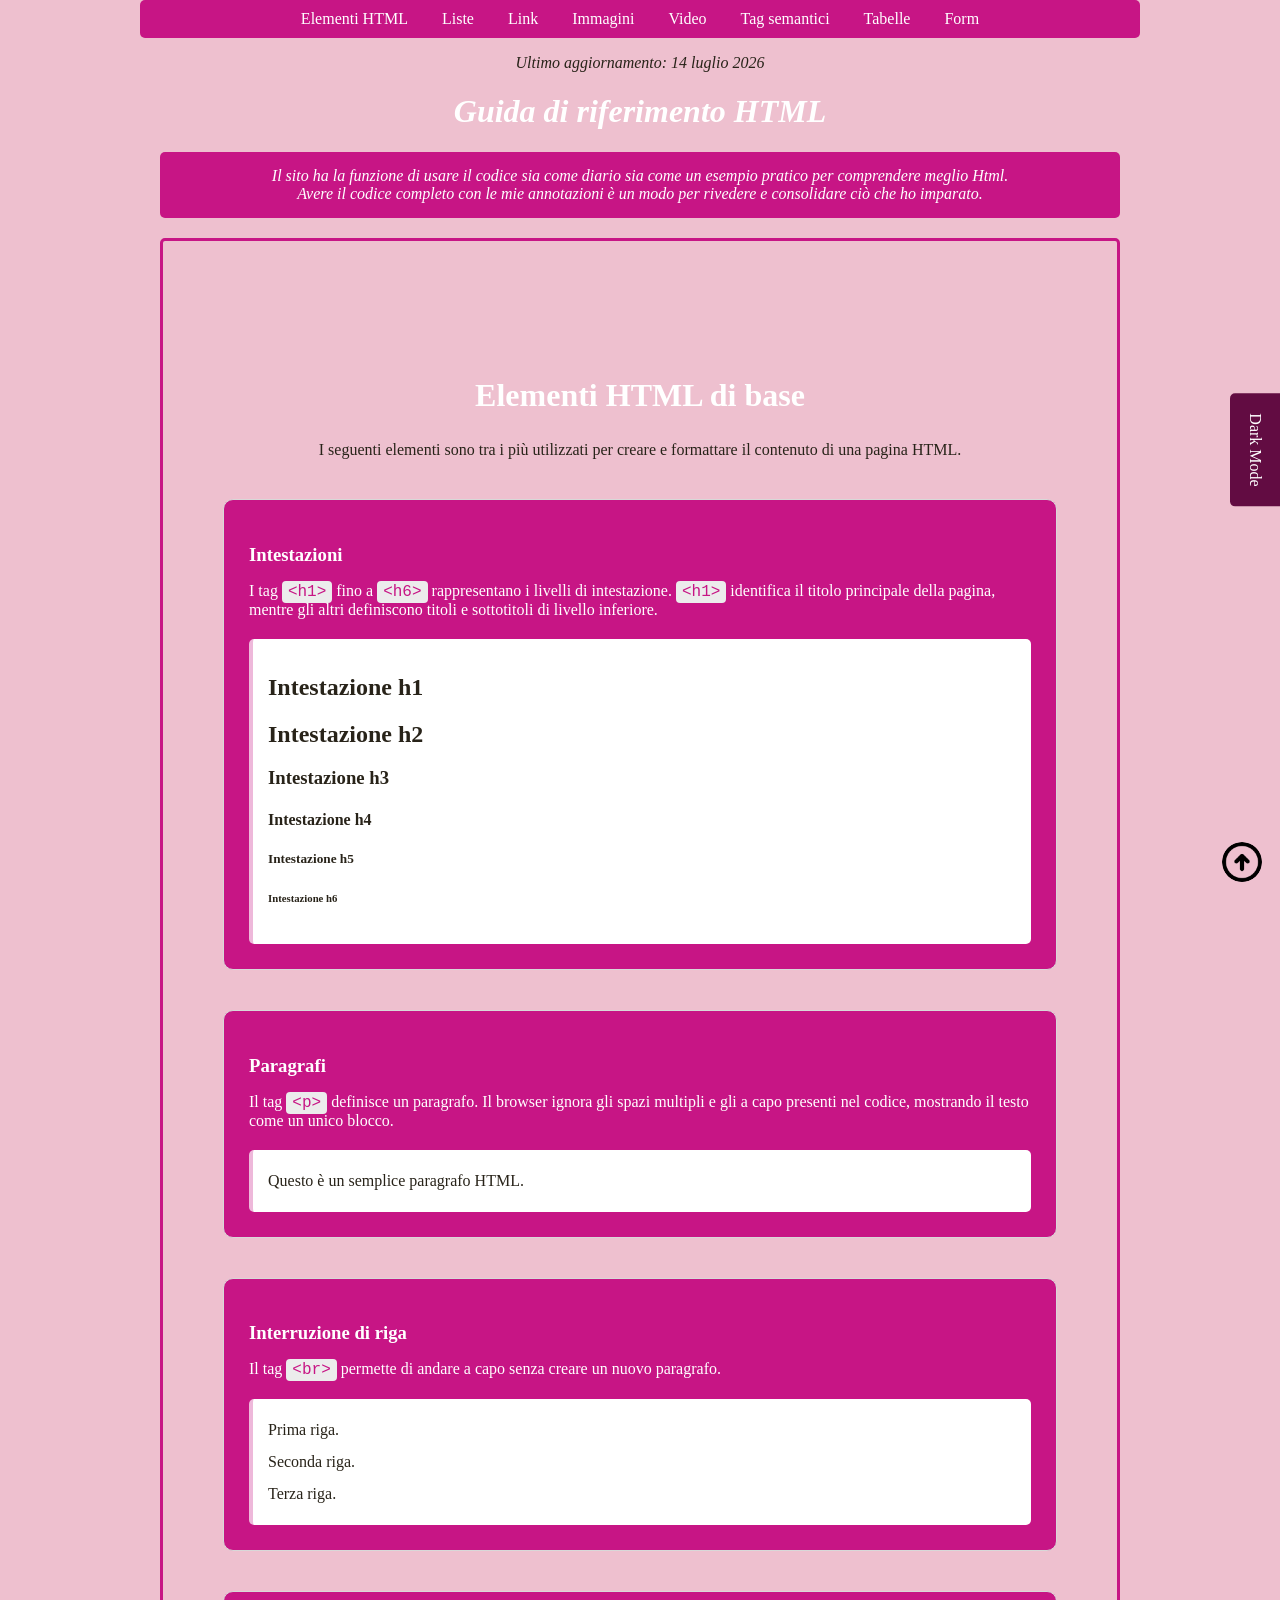
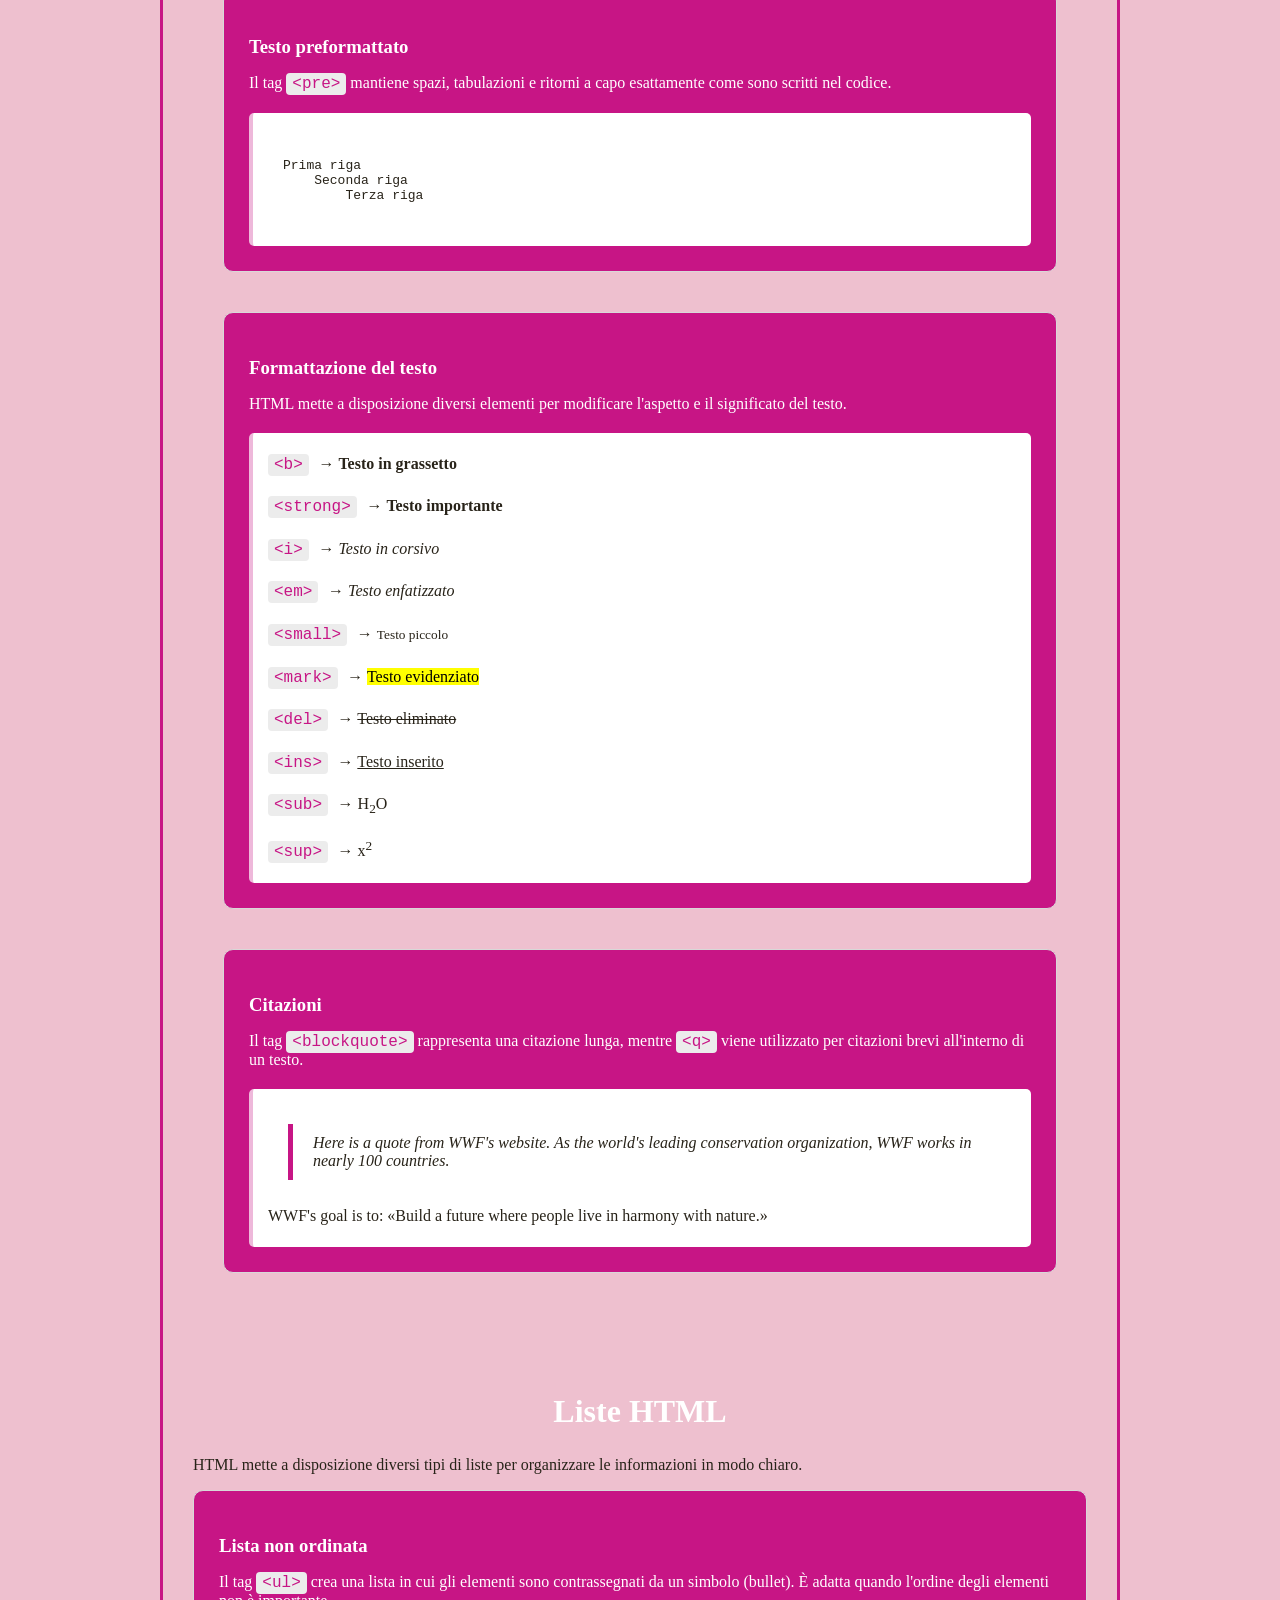
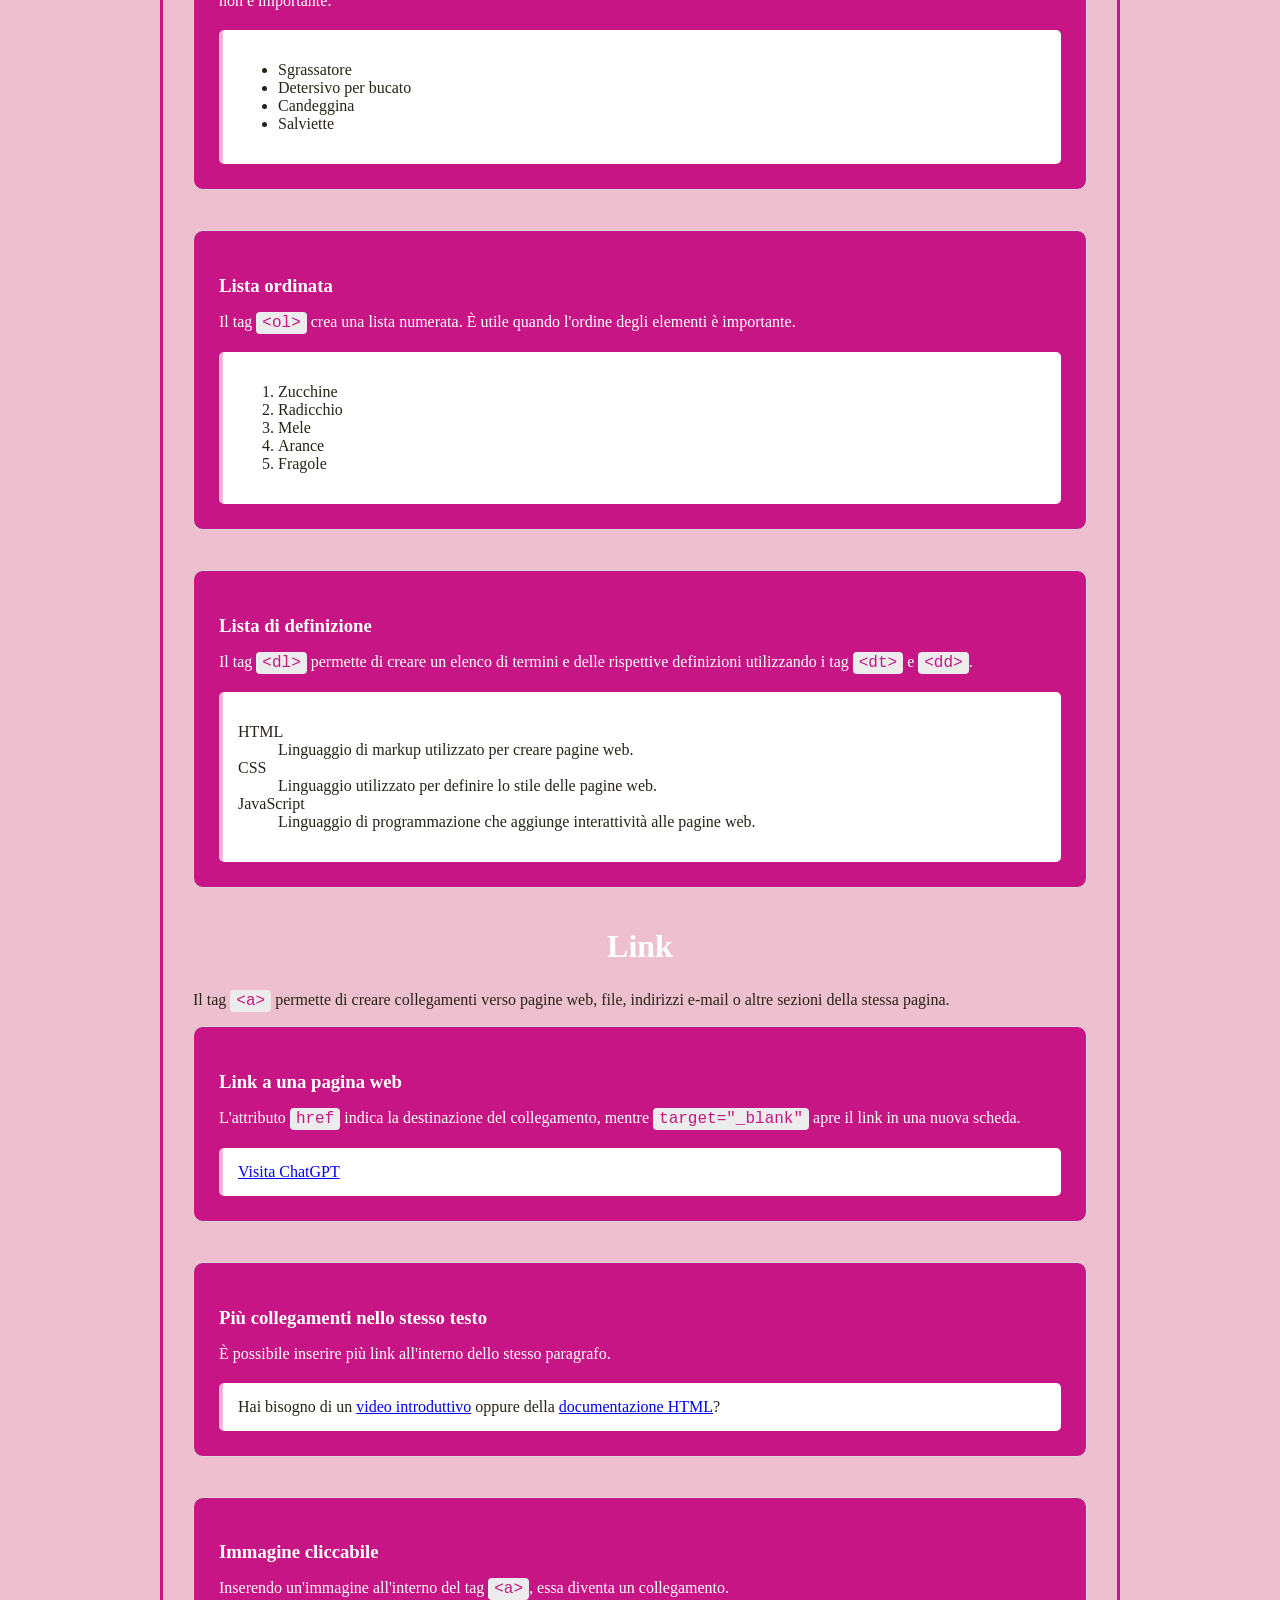
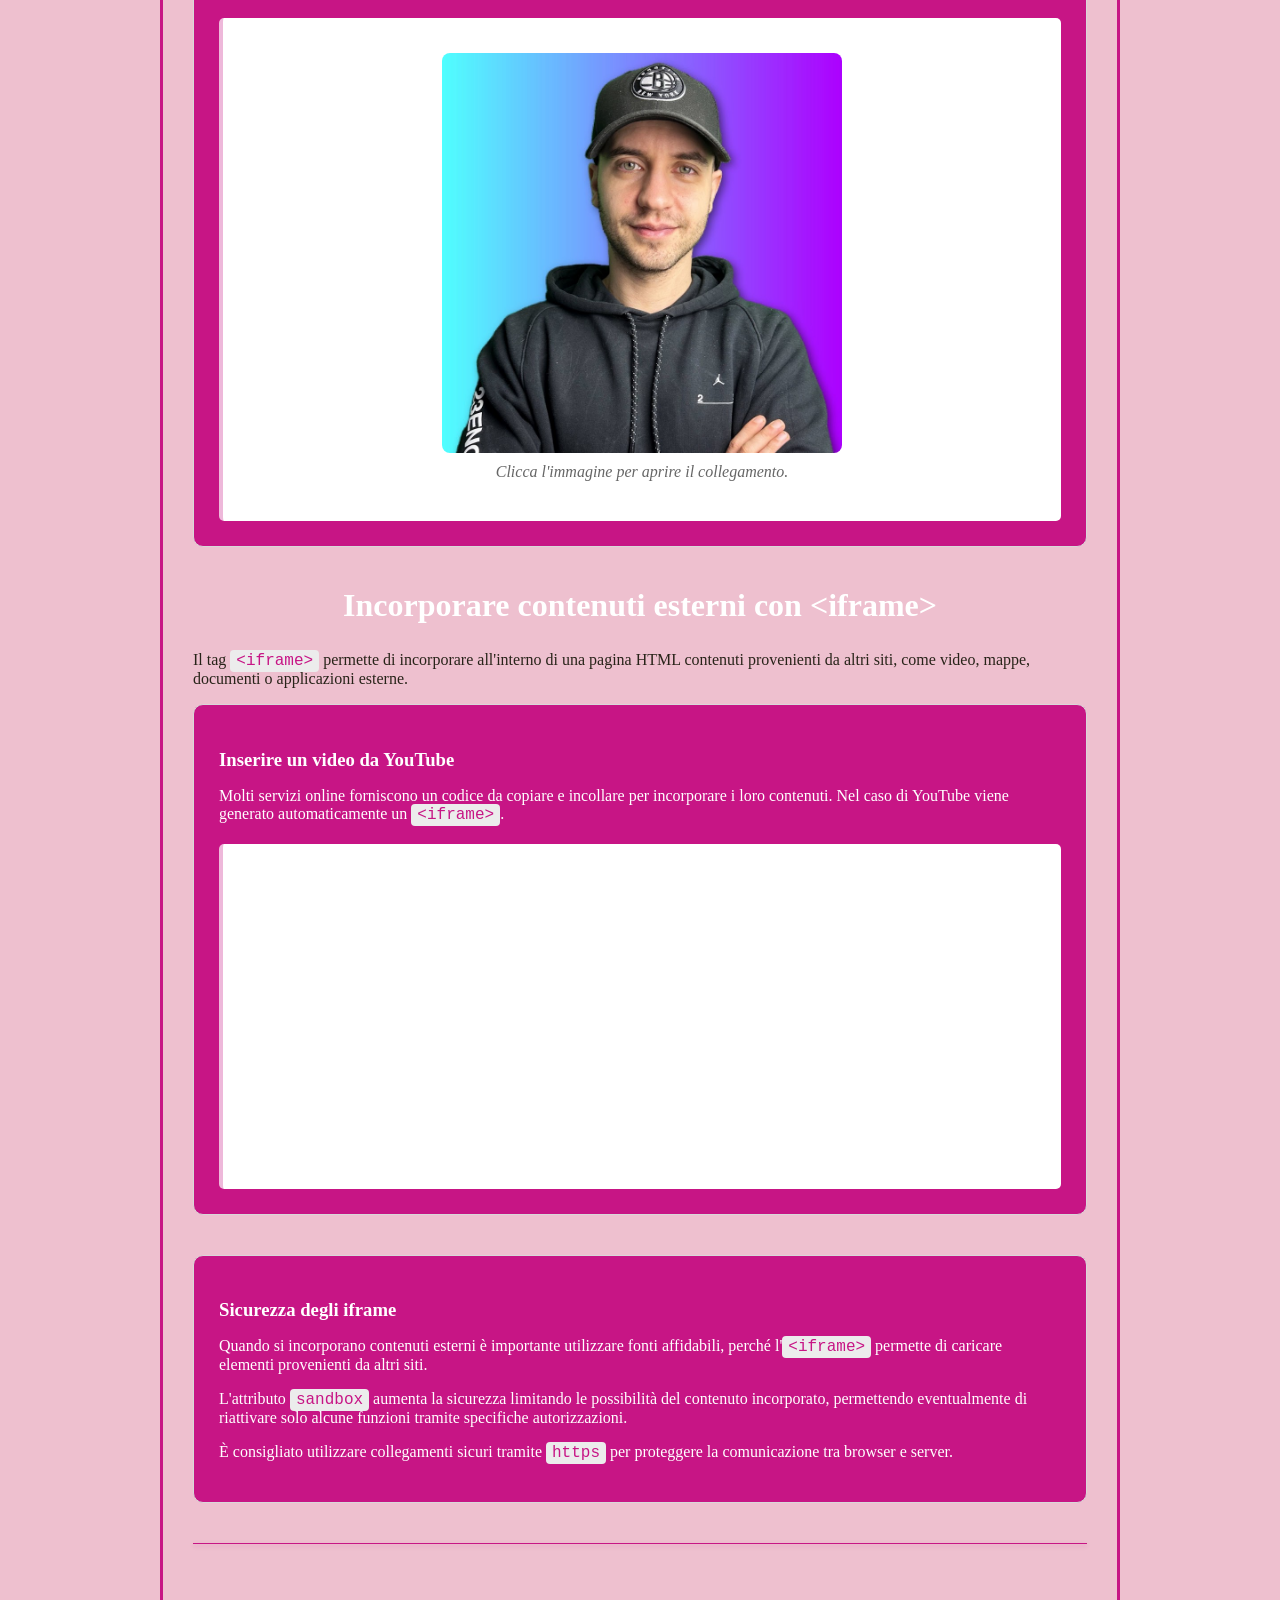
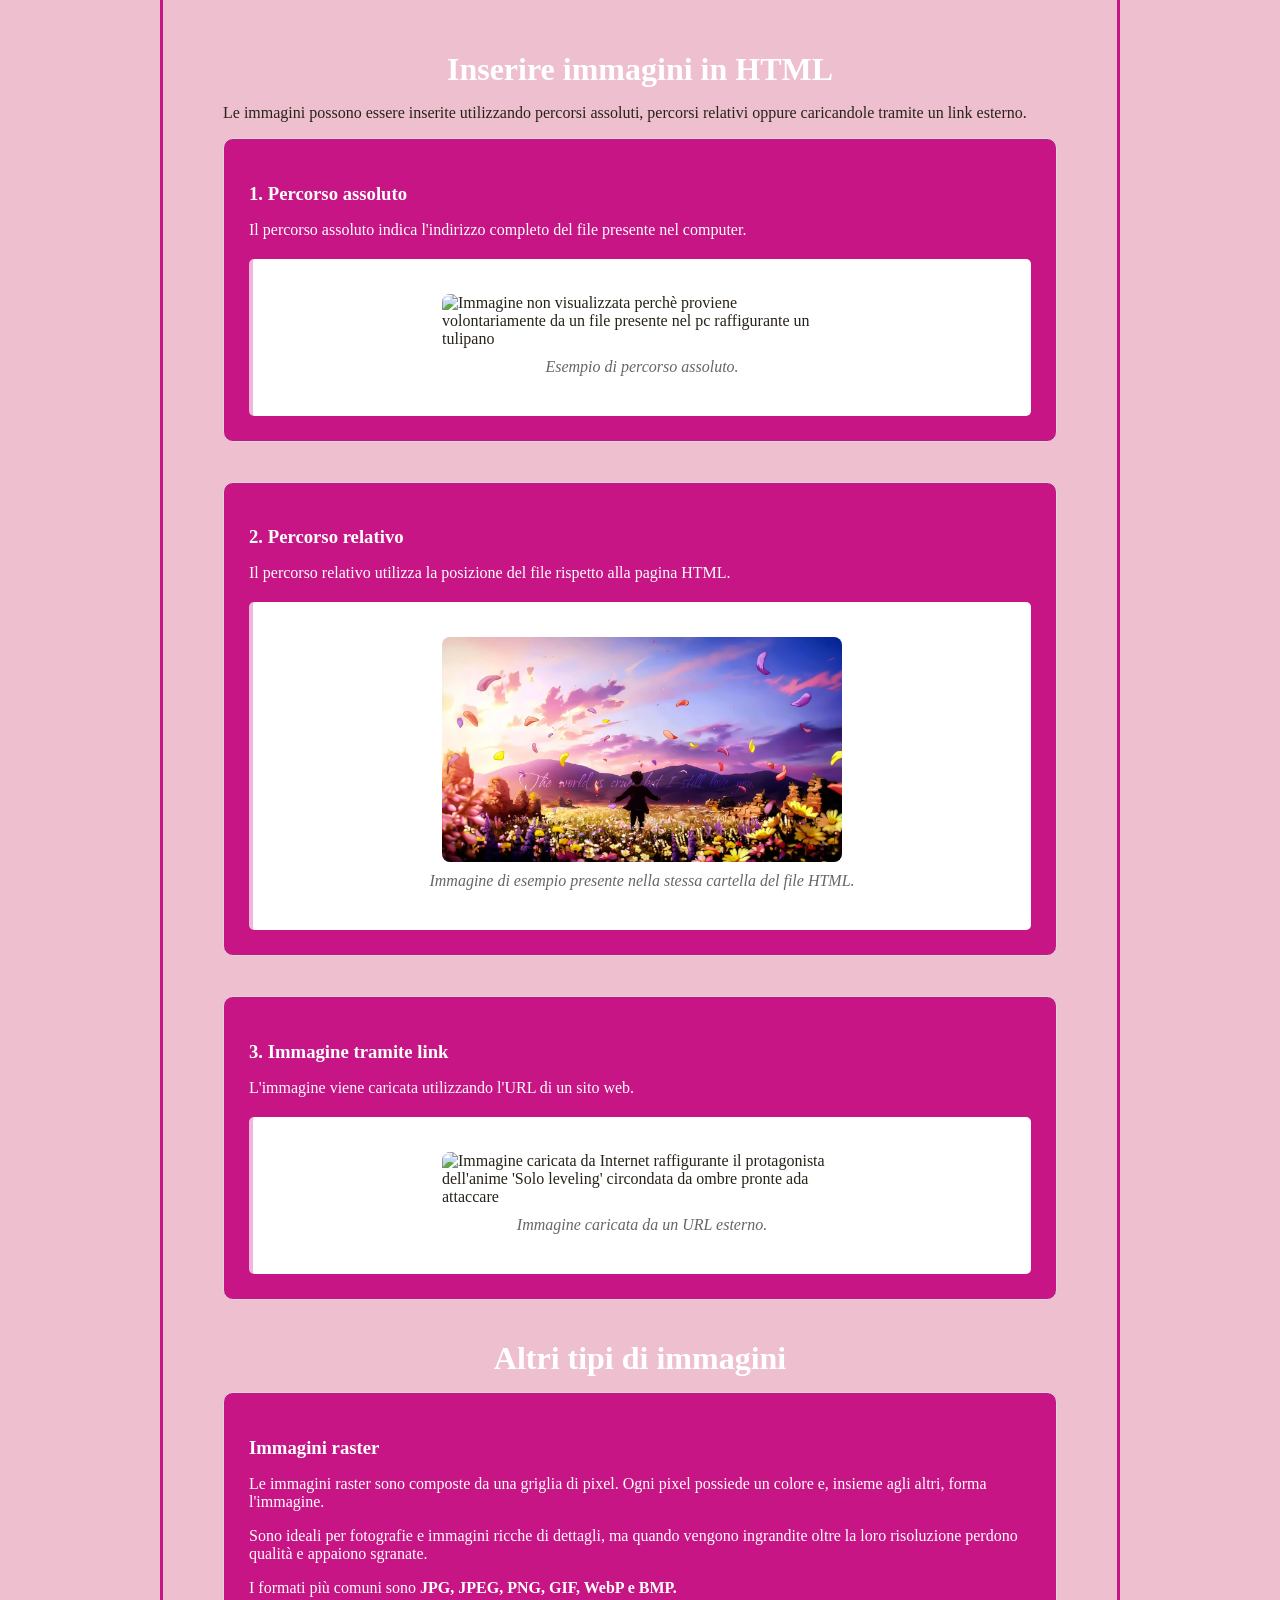
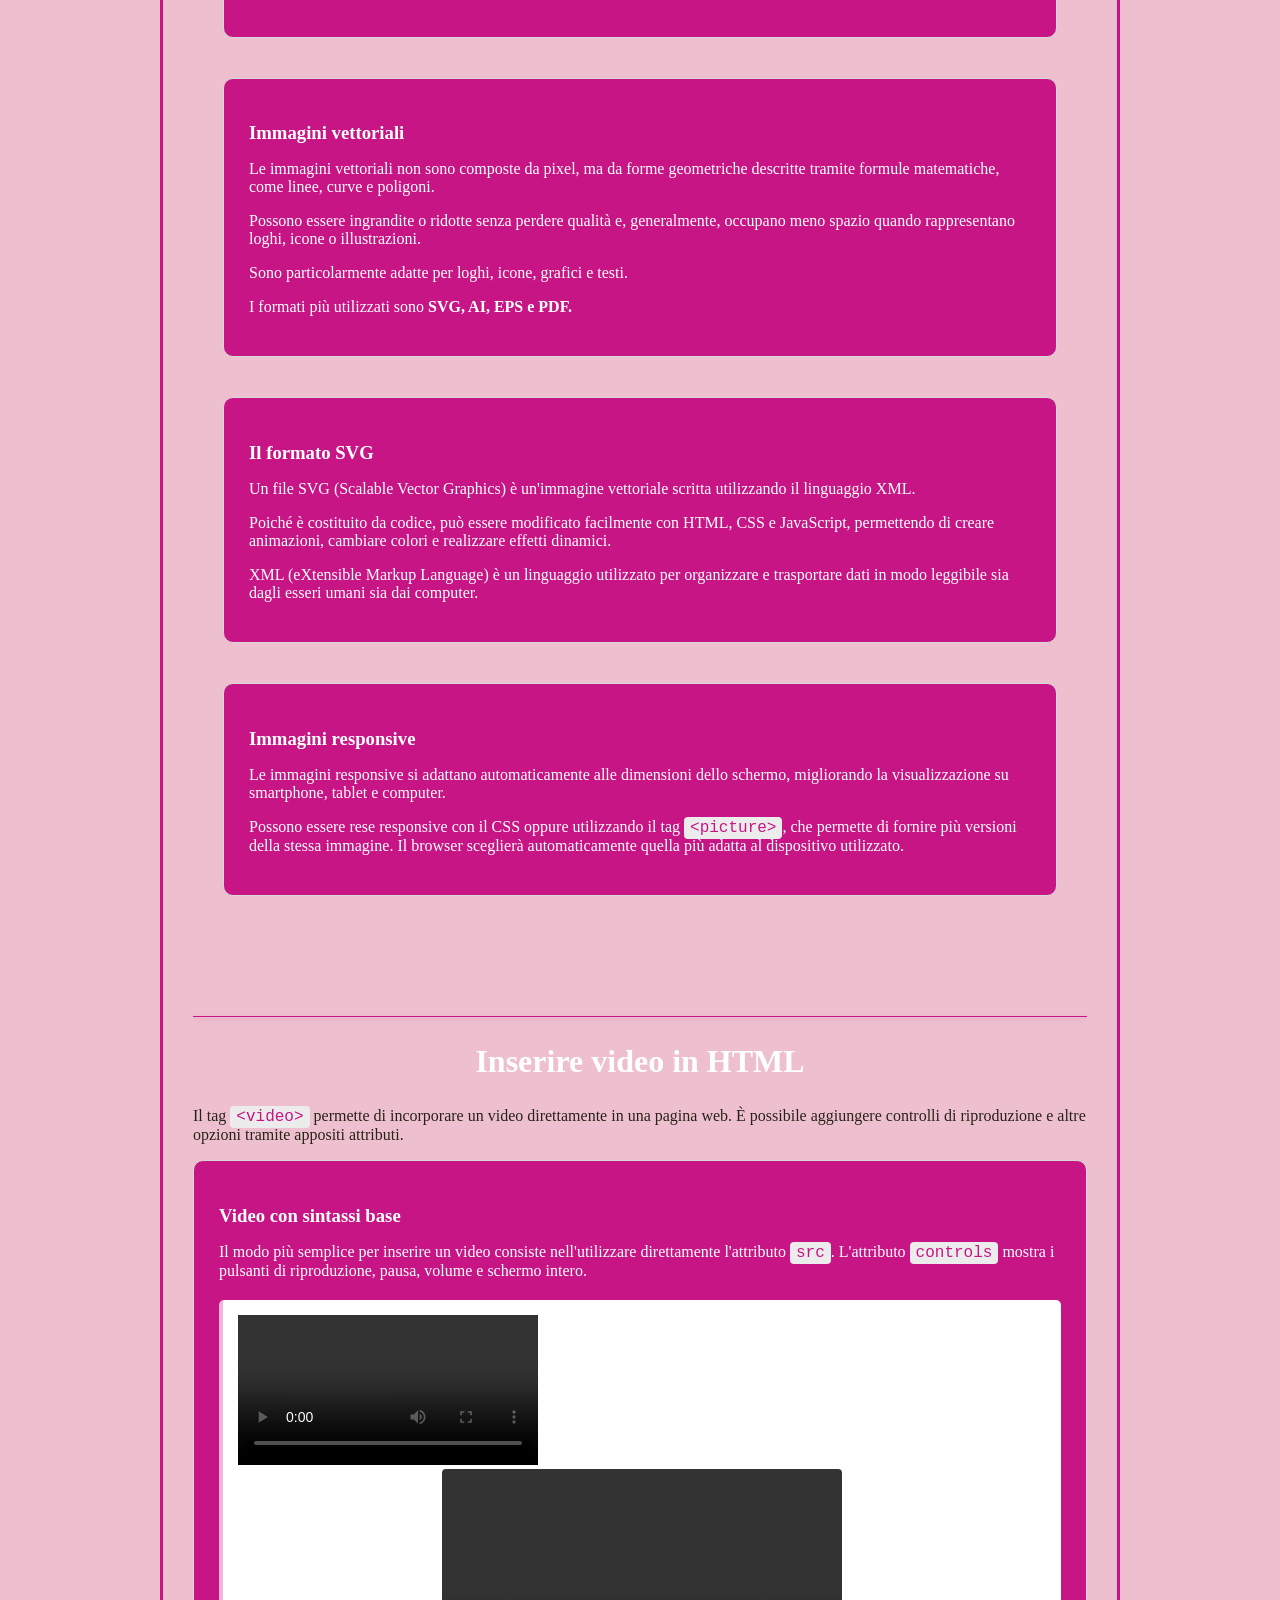
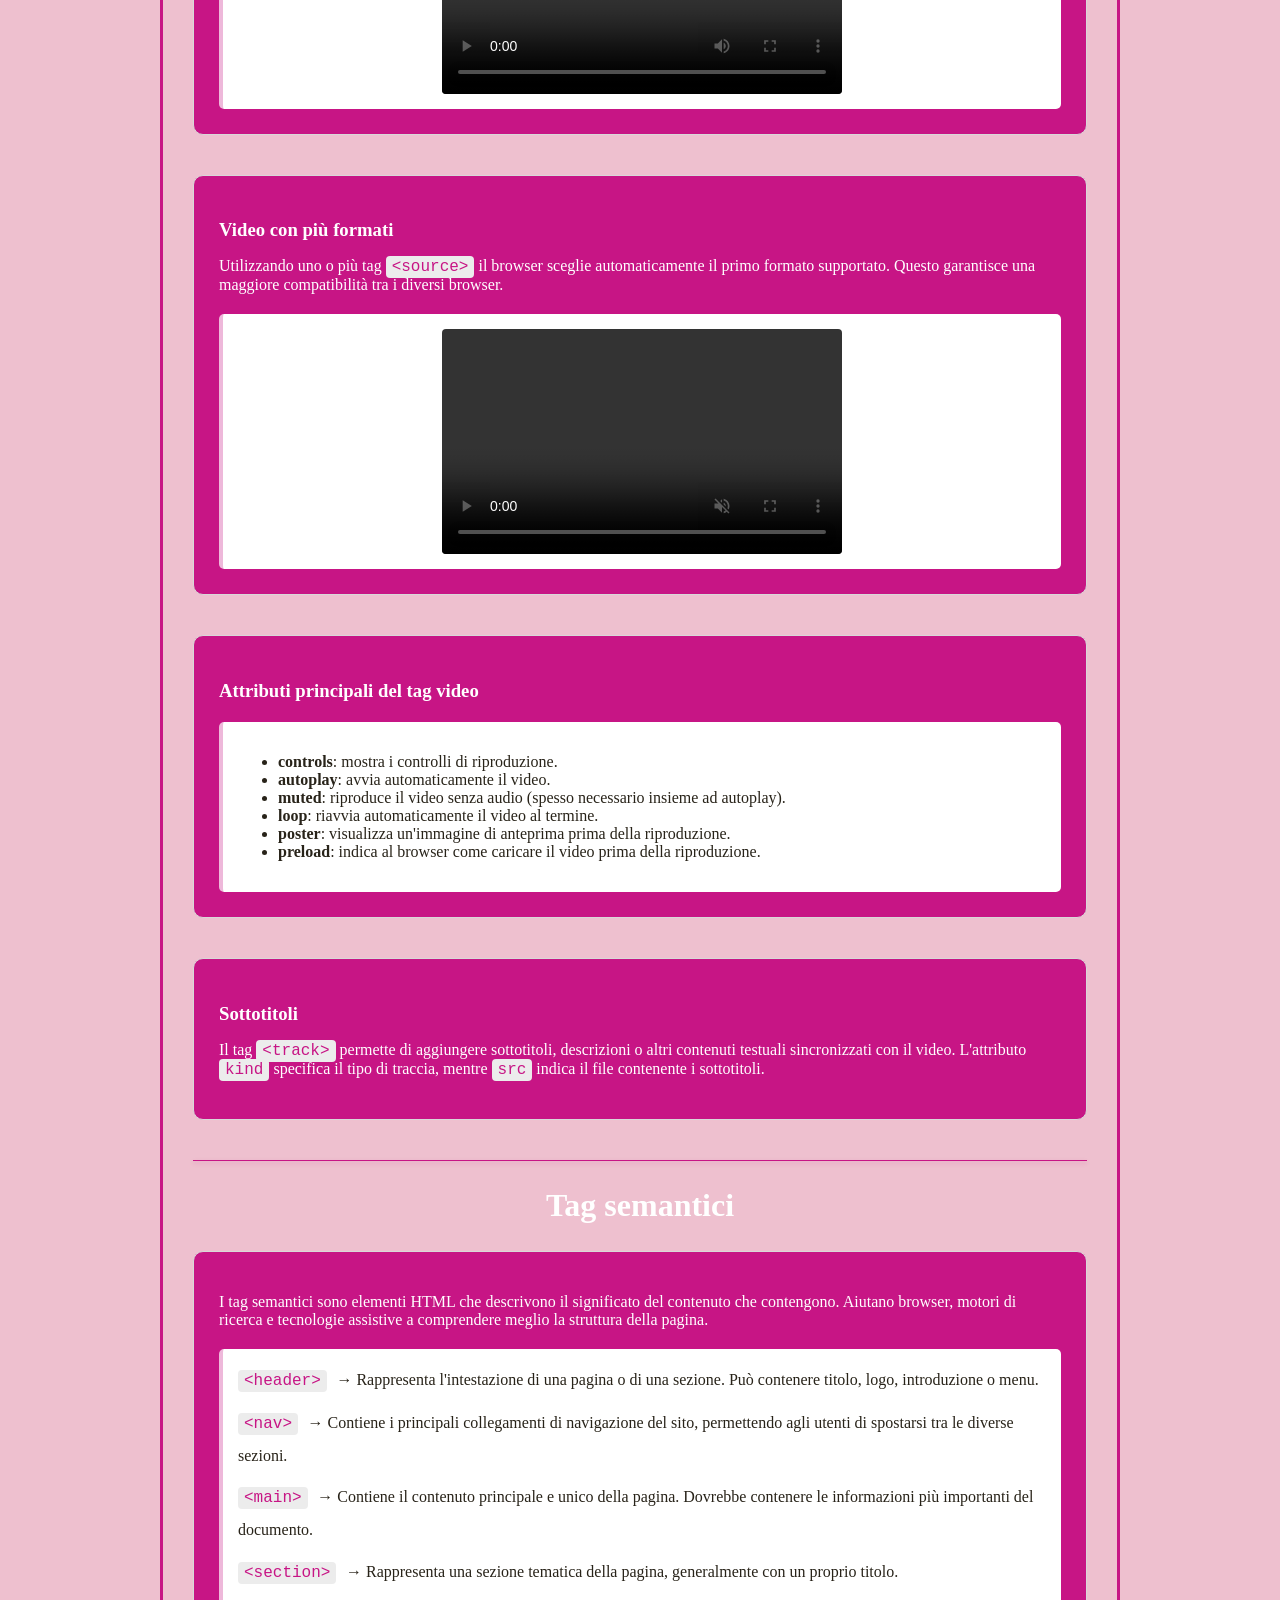
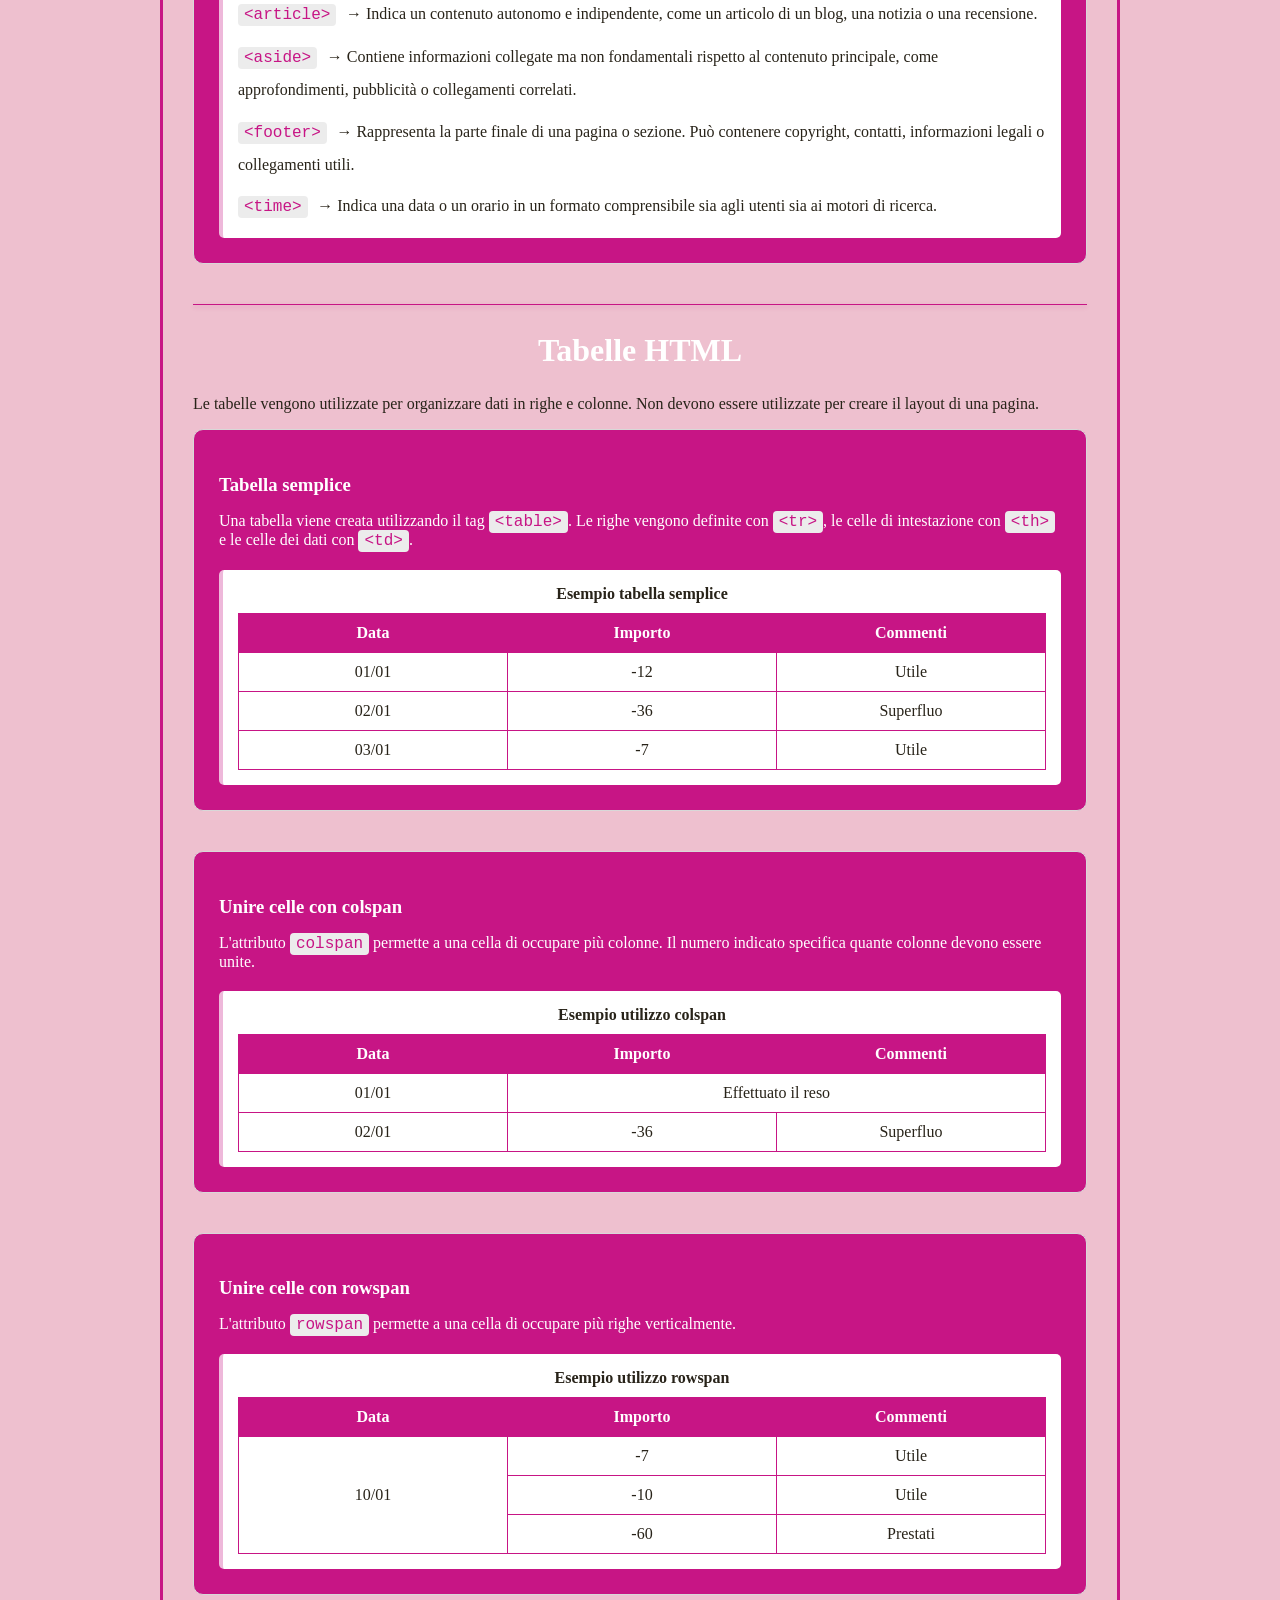
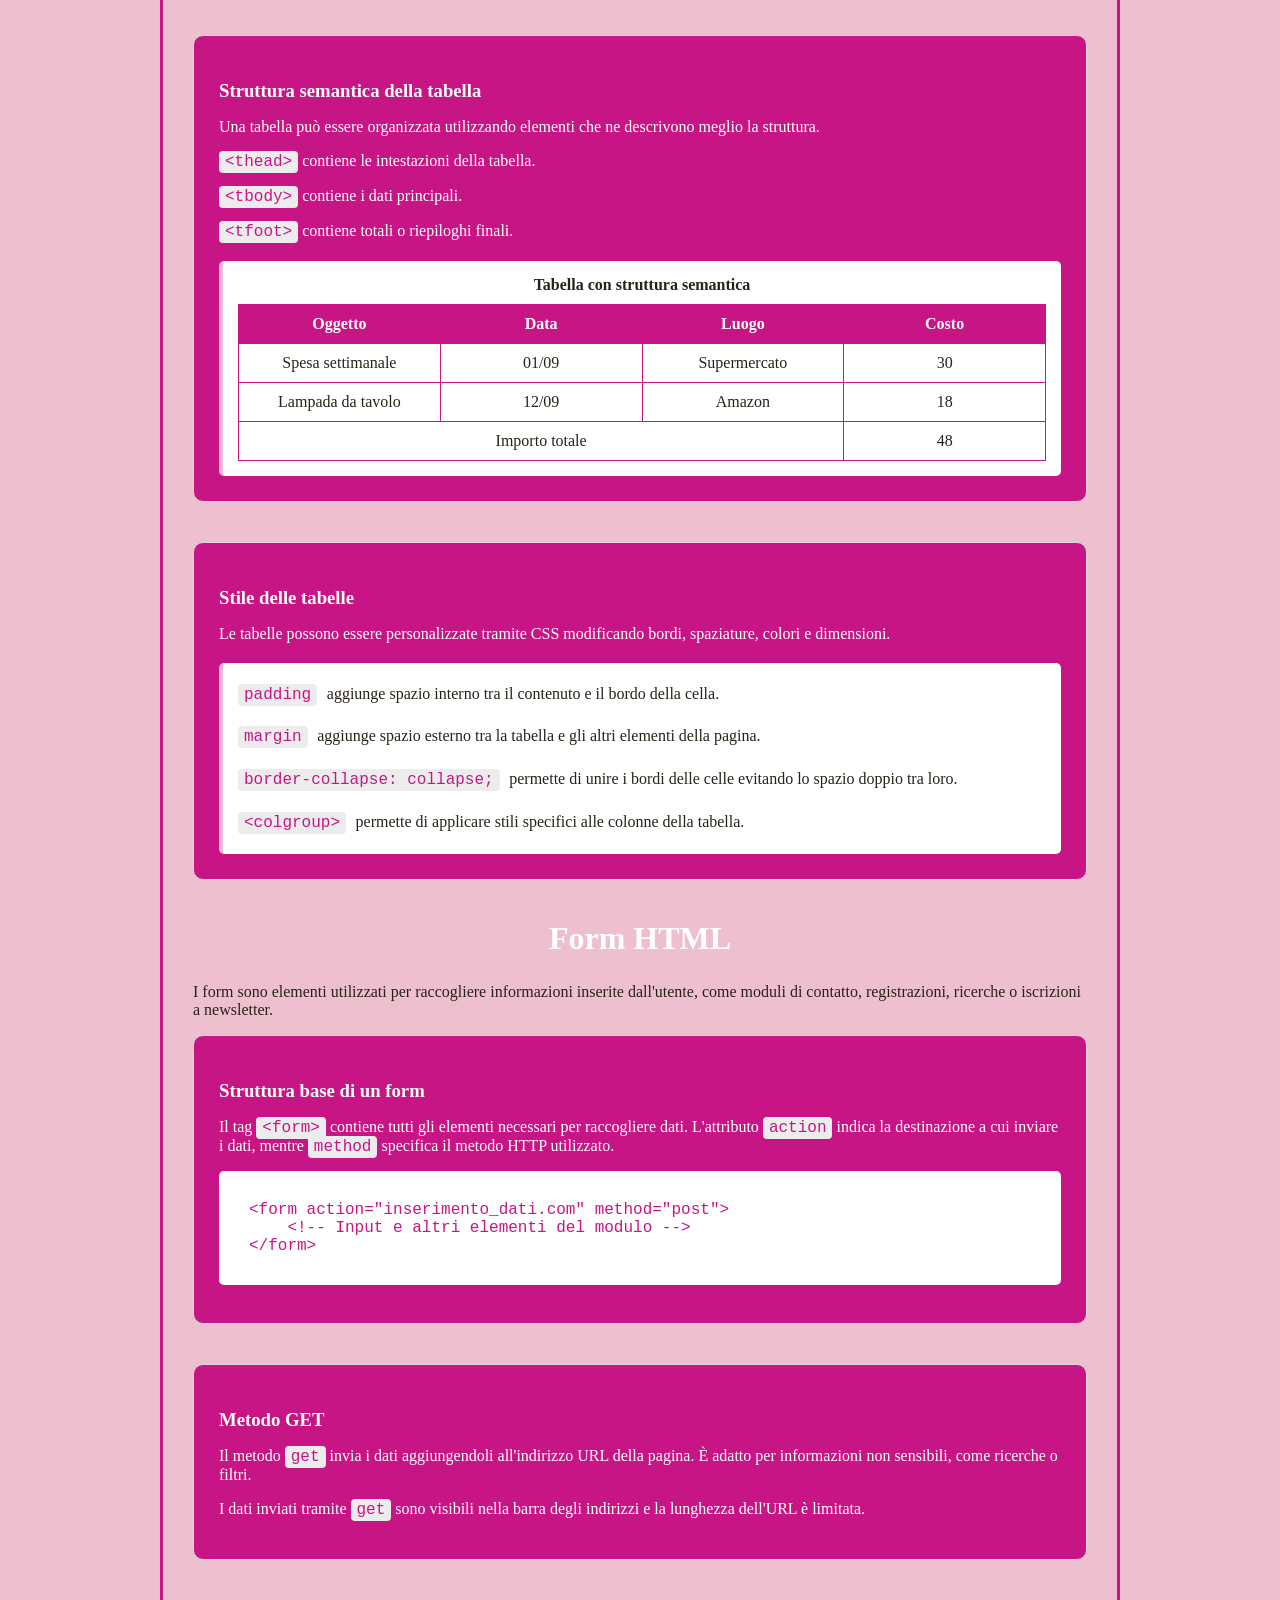
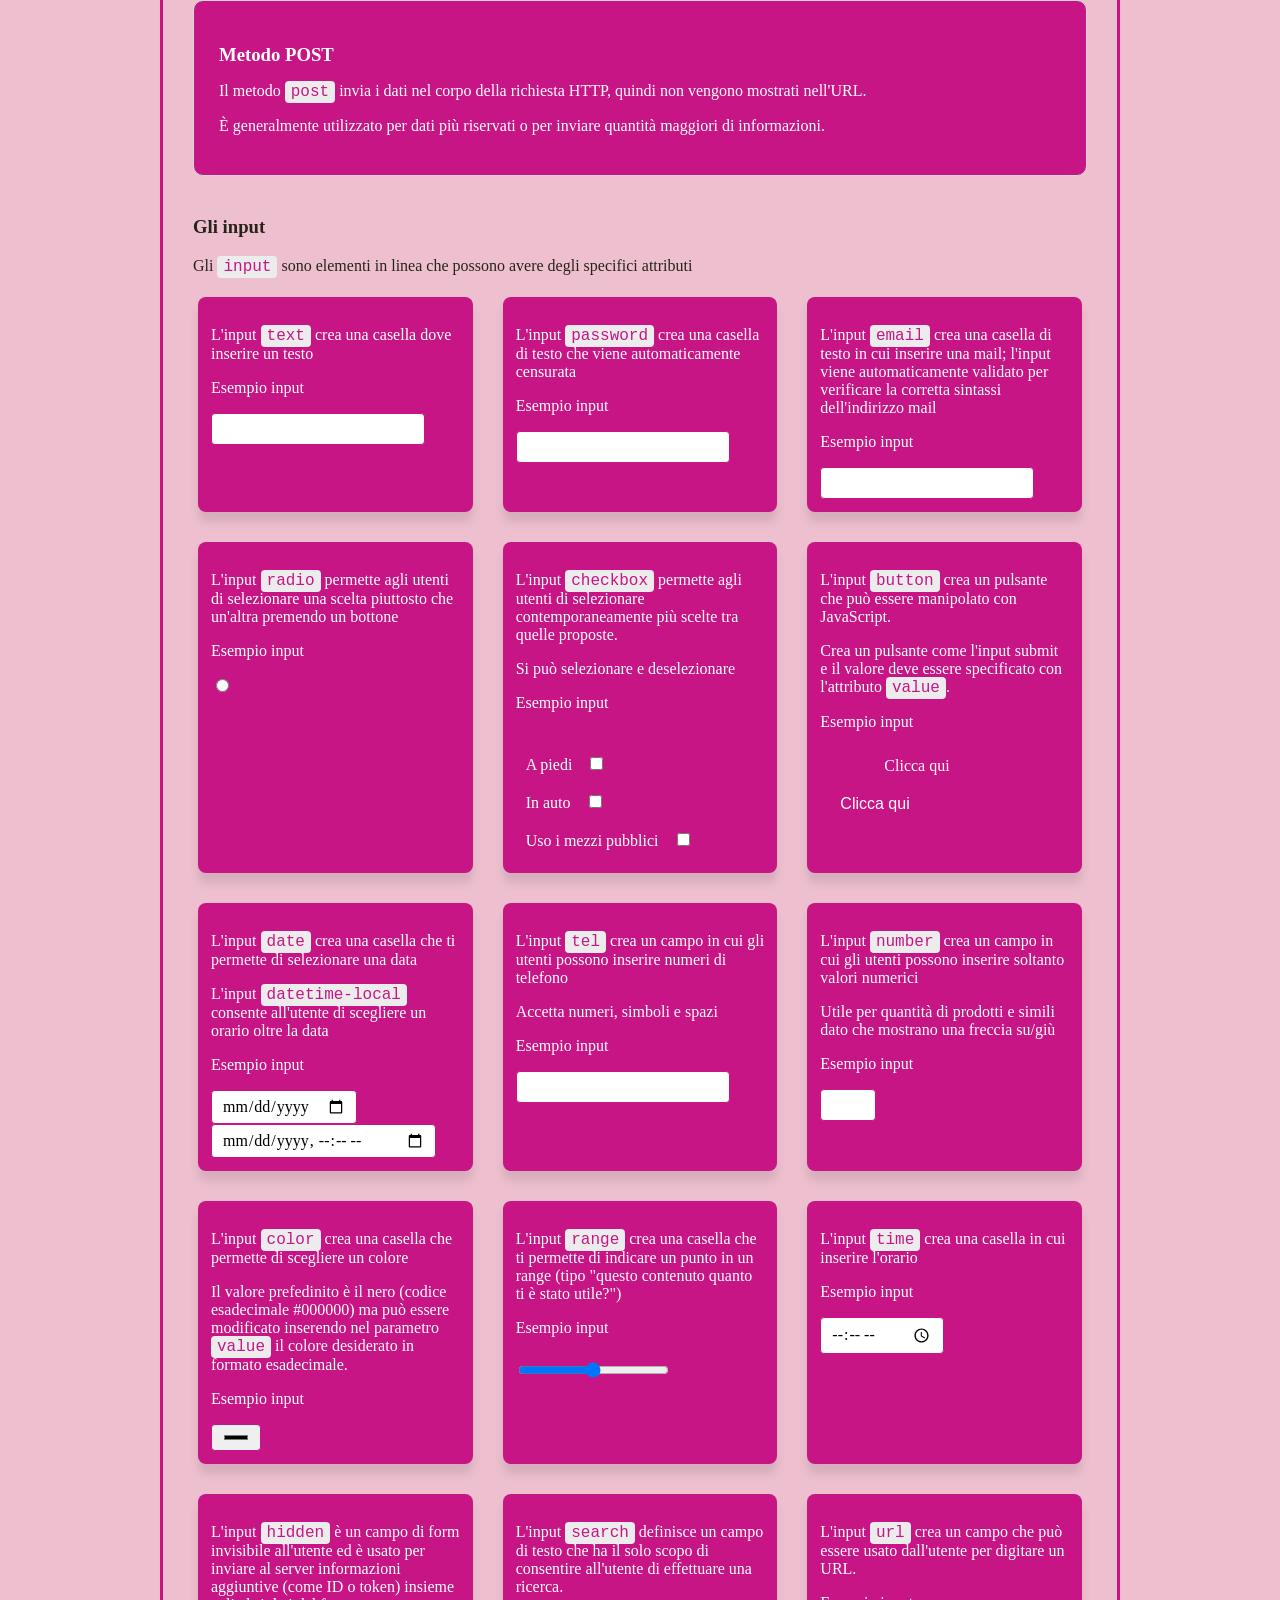
==== commit bacde0b6: "Sistemato con agent" ====
--- a/index.html
+++ b/index.html
@@ -238,11 +238,13 @@
                     </p>
 
                     <div class="esempio">
-                        <iframe width="560" height="315" src="https://www.youtube.com/embed/JRJNvxoh844"
-                            title="Video YouTube incorporato" frameborder="0"
-                            allow="accelerometer; autoplay; clipboard-write; encrypted-media; gyroscope; picture-in-picture; web-share"
-                            referrerpolicy="strict-origin-when-cross-origin" allowfullscreen>
-                        </iframe>
+                        <div class="media-wrapper">
+                            <iframe src="https://www.youtube.com/embed/7t9mdS28bSk"
+                                title="Introduzione ad HTML ed Installazione - Corso HTML di Edoardo Midali"
+                                allow="accelerometer; autoplay; clipboard-write; encrypted-media; gyroscope; picture-in-picture; web-share"
+                                referrerpolicy="strict-origin-when-cross-origin" allowfullscreen>
+                            </iframe>
+                        </div>
                     </div>
                 </div>
 
@@ -365,7 +367,10 @@
                         e schermo intero.
                     </p>
                     <div class="esempio">
-                        <video width="300" controls src="video.mp4"></video>
+                         <video width="300" controls src="video.mp4"></video>
+                        <div class="media-wrapper media-wrapper-narrow">
+                            <video controls src="https://www.w3schools.com/html/mov_bbb.mp4"></video>
+                        </div>
                     </div>
                 </div>
 
@@ -373,12 +378,16 @@
                     <h3>Video con più formati</h3>
                     <p>Utilizzando uno o più tag <code>&lt;source&gt;</code> il browser sceglie automaticamente il primo
                         formato supportato. Questo garantisce una maggiore compatibilità tra i diversi browser.</p>
-                    <div class="esempio"> <video controls autoplay muted loop>
-                            <source src="video.mp4" type="video/mp4">
-                            <source src="video.webm" type="video/webm">
-                            <source src="video.ogg" type="video/ogg">
-                            Il tuo browser non supporta il tag video.
-                        </video></div>
+                    <div class="esempio">
+                        <div class="media-wrapper media-wrapper-narrow">
+                            <video controls autoplay muted loop>
+                                <source src="https://www.w3schools.com/html/mov_bbb.mp4" type="video/mp4">
+                                <source src="https://www.w3schools.com/html/mov_bbb.webm" type="video/webm">
+                                <source src="https://www.w3schools.com/html/mov_bbb.ogg" type="video/ogg">
+                                Il tuo browser non supporta il tag video.
+                            </video>
+                        </div>
+                    </div>
 
                 </div>
                 <div class="card">
@@ -606,15 +615,9 @@
                         L'attributo <code>action</code> indica la destinazione a cui inviare i dati, mentre
                         <code>method</code> specifica il metodo HTTP utilizzato.
                     </p>
-                    <div class="esempio">
-                        <pre>
-<code>
-&lt;form action="inserimento_dati.com" method="post"&gt;
+                    <pre><code>&lt;form action="inserimento_dati.com" method="post"&gt;
     &lt;!-- Input e altri elementi del modulo --&gt;
-&lt;/form&gt;
-</code>
-</pre>
-                    </div>
+&lt;/form&gt;</code></pre>
                 </div>
                 <div class="card">
                     <h3>Metodo GET</h3>
@@ -720,15 +723,6 @@
                         <input type="number" min="1" max="9" />
                     </div>
                     <div class="input-card">
-                        <p>
-                            L'input <code>number</code> crea un campo in cui gli utenti possono inserire soltanto
-                            valori numerici
-                        </p>
-                        <p>Esempio input</p>
-                        <input type="number" />
-
-                    </div>
-                    <div class="input-card">
                         <p>L'input <code>color</code> crea una casella che permette di scegliere un colore</p>
                         <p>
                             Il valore prefedinito è il nero (codice esadecimale #000000) ma può essere modificato
@@ -752,11 +746,13 @@
                     </div>
                     <div class="input-card">
                         <p>
-                            L'input <code>hidden</code>è un campo di form invisibile all'utente ed è usato per inviare
-                            al server informazioni aggiuntive (come ID o token) insieme agli altri dati del form
-                        </p>
-                        <p>Esempio input</p>
-                        <input type="hidden" />
+                            L'input <code>hidden</code> è un campo di form invisibile all'utente ed è usato per inviare
+                            al server informazioni aggiuntive (come ID o token) insieme agli altri dati del form.
+                        </p>
+                        <p class="nota-grigia">Il pulsante non si vede volontariamente: l'input invia dati al server
+                            senza essere mostrato all'utente.</p>
+                        <p>Esempio input</p>
+                        <input type="hidden" name="token" value="abc123" />
                     </div>
                     <div class="input-card">
                         <p>
@@ -790,7 +786,8 @@
                     <div class="input-card">
                         <p>L'input <code>image</code> crea un pulsante con un immagine che si può cliccare</p>
                         <p>Esempio input</p>
-                        <input type="image" src="Immagini/peony-light-pink_pfingstrose-rosa.avif" width="100px" />
+                        <input type="image" src="Immagini/Attack on titan eren campo di fiori.jpg" alt="Invia"
+                            width="100" />
                     </div>
                     <div class="input-card input-card-wide">
 
@@ -827,6 +824,11 @@
                     <p>L'elemento <code>&lt;datalist&gt;</code> fornisce suggerimenti predefiniti per un campo
                         <code>&lt;input&gt;</code>. L'utente può scegliere un'opzione proposta oppure inserire un valore
                         diverso.
+                    </p>
+                    <p>
+                        A differenza del <code>&lt;label&gt;</code>, che descrive il campo e ne migliora
+                        l'accessibilità, il <code>&lt;datalist&gt;</code> non etichetta l'input: collegato tramite
+                        l'attributo <code>list</code>, mostra solo un elenco di valori suggeriti durante la digitazione.
                     </p>
                     <div class="esempio">
                         <label for="nomi">Inserisci il nome di un amico:</label>
@@ -844,7 +846,11 @@
                     <p>L'elemento <code>&lt;label&gt;</code> fornisce una descrizione associata a un campo del form e
                         migliora l'accessibilità.</p>
                     <p>L'attributo <code>for</code> del label deve corrispondere all'<code>id</code> dell'input
-                        collegato.
+                        collegato. Cliccando sul label, il focus passa automaticamente al campo collegato.
+                    </p>
+                    <p>
+                        Il <code>&lt;label&gt;</code> non va confuso con il <code>&lt;datalist&gt;</code>: il label
+                        descrive il campo, mentre il datalist propone valori già pronti tra cui scegliere.
                     </p>
                     <div class="esempio">
                         <label for="nome_esempio">Inserire nome:</label>
--- a/stile.css
+++ b/stile.css
@@ -0,0 +1,560 @@
+/*VARIABILI COLORE*/
+:root {
+    /* Colori principali */
+    --colore-sfondo-pagina: rgb(238, 192, 207);
+    --colore-principale: mediumvioletred;
+    --colore-principale-ombra: rgba(199, 21, 133, 0.3);
+    --colore-principale-scuro: rgb(98, 12, 66); /*solo per il button darkmode*/
+    --colore-bottone: mediumvioletred;
+
+    /* Colori delle box "esempio"/code/pre*/
+    --colore-sfondo-chiaro: white;
+    --colore-code-bg: #ececec;
+    --colore-testo-scuro: rgb(40, 35, 25);
+
+    /* Testo scuro in modalità chiara che poi cambia in darkmode */
+    --colore-testo-pagina: rgb(40, 35, 25);
+
+    /* Testo su sfondo scuro/saturo (card, nav, h1/h2) */
+
+    --colore-testo-chiaro: rgb(255, 255, 255);
+}
+
+/*Dark mode*/
+
+.dark-mode-bar {
+    position: fixed;
+    top: 50%;
+    right: 0;
+    transform: translateY(-50%);
+    background-color:var(--colore-principale-scuro) ;
+    display: flex;
+    flex-direction: column;
+    align-items: center;
+    gap: 8px;
+    padding: 10px 6px;
+    border-radius: 5px 0 0 5px;
+    z-index: 1000;
+}
+
+.dark-mode-bar label {
+    writing-mode: vertical-rl;
+    color: var(--colore-testo-chiaro);
+    cursor: pointer;
+}
+
+#dark-mode-switch {
+    opacity: 0;
+    position: absolute;
+}
+
+body:has(#dark-mode-switch:checked) {
+    --colore-sfondo-pagina: rgb(40, 8, 28);
+    --colore-principale: rgb(98, 12, 66);
+    --colore-principale-ombra: rgba(0, 0, 0, 0.4);
+    --colore-testo-pagina: rgb(240, 230, 235);
+    --colore-principale-scuro: mediumvioletred;
+    --colore-bottone: rgb(220, 120, 170);
+    --colore-sfondo-chiaro: rgb(55, 20, 40);
+    --colore-code-bg: rgb(70, 30, 50);
+}
+
+/*Per i browser che non supportano :has (progressive enhancement)*/
+#dark-mode-switch:checked~.div_contenitore {
+    --colore-sfondo-pagina: rgb(40, 8, 28);
+    --colore-principale: rgb(98, 12, 66);
+    --colore-principale-ombra: rgba(0, 0, 0, 0.4);
+    --colore-testo-pagina: rgb(240, 230, 235);
+    --colore-bottone: rgb(220, 120, 170);
+    --colore-sfondo-chiaro: rgb(55, 20, 40);
+    --colore-code-bg: rgb(70, 30, 50);
+}
+
+/*Layout generale*/
+body {
+    background-color: var(--colore-sfondo-pagina);
+    color: var(--colore-testo-pagina);
+    min-height: 100vh;
+    margin: 0;
+}
+
+.div_contenitore {
+    max-width: 1000px;
+    min-height: 100vh;
+    margin: 0 auto;
+    background-color: var(--colore-sfondo-pagina);
+    color: var(--colore-testo-pagina);
+}
+
+main {
+    border: solid 3px;
+    border-color: var(--colore-principale);
+    border-radius: 5px;
+    margin: 20px;
+    padding: 30px;
+}
+
+/* Navigazione e intestazione */
+
+nav {
+    background-color: var(--colore-principale);
+    padding: 10px;
+    text-align: center;
+    border-radius: 5px;
+}
+
+nav a {
+    color: var(--colore-testo-chiaro);
+    margin: 10px;
+    text-decoration: none;
+    padding: 5px;
+    border-radius: 5px;
+}
+
+nav a:hover {
+    background-color: var(--colore-sfondo-pagina);
+}
+
+hr {
+    border: none;
+    height: 1px;
+    background-color: var(--colore-principale);
+    box-shadow: 0 2px 4px var(--colore-principale-ombra);
+}
+
+header {
+    text-align: center;
+    font-style: italic;
+}
+.arrow{  position: fixed;
+    bottom: 18px;
+    right: 18px;
+    width: 40px;
+    height: 40px;
+    display: flex;
+background-color: var(--colore-sfondo-pagina);
+border-radius: 50%;
+    box-shadow: var(--colore-principale-ombra);}
+
+/*Titoli e testo*/
+
+h1,
+h2 {
+    color: var(--colore-testo-chiaro);
+    text-align: center;
+    font-size: 2em;
+}
+
+.esempio .reset {
+    all: revert;
+}
+
+.square {
+    background-color: var(--colore-principale);
+    color: var(--colore-testo-chiaro);
+    margin: 20px;
+    padding: 15px;
+    border-radius: 5px;
+}
+
+#elementi {
+    max-width: 900px;
+    margin: 50px auto;
+    padding: 30px;
+}
+
+#elementi>p {
+    text-align: center;
+    margin-bottom: 40px;
+}
+
+/*Card ed esempi*/
+
+.card {
+    margin-bottom: 40px;
+    padding: 25px;
+    border: 1px solid #d8d8d8;
+    border-radius: 10px;
+    background: var(--colore-principale);
+    color: var(--colore-testo-chiaro);
+}
+
+.card h3 {
+    margin-bottom: 15px;
+}
+
+.card p {
+    margin-bottom: 15px;
+}
+
+.card img {
+    display: block;
+    width: 100%;
+    max-width: 400px;
+    margin: 20px auto 10px;
+    border-radius: 8px;
+}
+
+.card figcaption {
+    text-align: center;
+    font-style: italic;
+    color: #666;
+    margin-bottom: 25px;
+}
+
+body:has(#dark-mode-switch:checked) .nota-grigia {
+    color: #aaa;
+}
+
+.card pre {
+    margin-top: 15px;
+}
+
+.esempio {
+    margin-top: 20px;
+    padding: 15px;
+    border-left: 4px solid var(--colore-principale-ombra);
+    background: var(--colore-sfondo-chiaro);
+    color: var(--colore-testo-scuro);
+    border-radius: 5px;
+    overflow-x: auto;
+}
+
+.esempio p {
+    line-height: 2;
+    margin: 0 0 0.6em;
+}
+
+.esempio p:last-child {
+    margin-bottom: 0;
+}
+
+.esempio p code {
+    margin-right: 0.35em;
+    vertical-align: baseline;
+}
+
+.media-wrapper {
+    position: relative;
+    width: 100%;
+    max-width: 560px;
+    margin: 0 auto;
+    aspect-ratio: 16 / 9;
+}
+
+.media-wrapper-narrow {
+    max-width: 400px;
+}
+
+.media-wrapper iframe,
+.media-wrapper video {
+    position: absolute;
+    top: 0;
+    left: 0;
+    width: 100%;
+    height: 100%;
+    border: 0;
+    border-radius: 4px;
+}
+
+.nota-grigia {
+    color: #888;
+    font-style: italic;
+    font-size: 0.95em;
+}
+
+pre {
+    background: var(--colore-sfondo-chiaro);
+    color: var(--colore-testo-scuro);
+    padding: 15px;
+    border-radius: 5px;
+    overflow-x: auto;
+}
+
+/*Figure, citazioni e codice*/
+
+figure {
+    margin: 20px;
+    text-align: center;
+}
+
+figcaption {
+    font-style: italic;
+    margin-top: 5px;
+}
+
+blockquote {
+    background-color: var(--colore-sfondo-chiaro);
+    color: var(--colore-testo-scuro);
+    border-left: 5px solid var(--colore-principale);
+    margin: 20px;
+    padding: 10px 20px;
+    font-style: italic;
+}
+
+code {
+    background-color: var(--colore-code-bg);
+    color: var(--colore-principale);
+    padding: 2px 6px;
+    border-radius: 4px;
+    font-family: "Courier New", monospace;
+}
+
+pre code {
+    display: block;
+    background: transparent;
+    padding: 15px;
+    overflow-x: auto;
+}
+
+/*Liste*/
+
+ul {
+    list-style-type: disc;
+}
+
+ol {
+    list-style-type: decimal;
+}
+
+/*Immagini e video*/
+
+#immagini {
+    margin: 50px auto;
+    padding: 30px;
+}
+
+#immagini h2 {
+    text-align: center;
+    margin-bottom: 15px;
+}
+
+
+.input-grid {
+    display: flex;
+    flex-wrap: wrap;
+    gap: 20px;
+}
+
+.input-card {
+    flex: 1 1 calc(25% - 20px);
+    min-width: 180px;
+    box-sizing: border-box;
+    color: var(--colore-testo-chiaro);
+    background-color: var(--colore-principale);
+    border: 3px solid var(--colore-principale-ombra);
+    border-radius: 8px;
+    box-shadow: 0 10px 10px rgba(0, 0, 0, 0.1);
+    padding: 10px;
+    margin: 5px;
+    overflow-wrap: break-word;
+}
+
+.input-card input:not([type="checkbox"]):not([type="radio"]):not([type="hidden"]),
+.input-card select,
+.input-card textarea {
+    max-width: 100%;
+    box-sizing: border-box;
+}
+
+.input-card-wide {
+    flex: 1 1 100%;
+    width: 100%;
+    max-width: 100%;
+}
+
+/*Tabelle*/
+
+.esempio table {
+    width: 100%;
+    max-width: 100%;
+    border-collapse: collapse;
+    table-layout: fixed;
+}
+
+.esempio th,
+.esempio td {
+    border: 1px solid var(--colore-principale);
+    padding: 10px;
+    text-align: center;
+    word-wrap: break-word;
+    overflow-wrap: break-word;
+}
+
+.esempio caption {
+    margin-bottom: 10px;
+    font-weight: bold;
+}
+
+.esempio th {
+    background: var(--colore-principale);
+    color: var(--colore-testo-chiaro);
+}
+
+/*Form*/
+
+form {
+    margin: 20px 0;
+}
+
+fieldset {
+    border: 2px solid var(--colore-principale);
+    border-radius: 8px;
+    padding: 15px 20px;
+    margin-bottom: 20px;
+}
+
+legend {
+    color: var(--colore-principale);
+    font-weight: bold;
+    padding: 0 10px;
+}
+
+label {
+    display: inline-block;
+    margin: 10px;
+}
+
+input,
+select,
+textarea {
+    padding: 6px 10px;
+    border: 1px solid var(--colore-principale);
+    border-radius: 4px;
+    font-family: inherit;
+    font-size: 1em;
+}
+
+input[type="checkbox"],
+input[type="radio"] {
+    padding: 0;
+    border: none;
+}
+
+textarea {
+    display: block;
+    margin: 10px 0;
+}
+
+/*Bottoni*/
+
+.btn,
+button,
+input[type="submit"],
+input[type="reset"],
+input[type="button"] {
+    background-color: var(--colore-bottone);
+    color: var(--colore-testo-chiaro);
+    border: none;
+    border-radius: 4px;
+    padding: 10px 20px;
+    font-size: 1em;
+    cursor: pointer;
+}
+
+.btn:hover,
+button:hover,
+input[type="submit"]:hover,
+input[type="reset"]:hover,
+input[type="button"]:hover {
+    filter: brightness(0.85);
+}
+
+/*Responsive - Tablet (fino a 900px)*/
+
+@media (max-width: 900px) {
+    main {
+        margin: 10px;
+        padding: 20px;
+    }
+
+    .input-card {
+        flex: 1 1 calc(50% - 20px);
+        /* da 4 a 2 colonne */
+    }
+
+    .input-card-wide {
+        width: 100%;
+    }
+
+    .esempio th,
+    .esempio td {
+        padding: 6px 4px;
+        font-size: 0.85em;
+    }
+
+    .media-wrapper-narrow {
+        max-width: 100%;
+    }
+}
+
+/*Responsive - Mobile (fino a 600px)*/
+
+@media (max-width: 600px) {
+    nav {
+        display: flex;
+        flex-direction: column;
+        gap: 6px;
+    }
+
+    nav a {
+        margin: 0;
+    }
+
+    h1 {
+        font-size: 1.5em;
+    }
+
+    h2 {
+        font-size: 1.3em;
+    }
+
+    main {
+        margin: 5px;
+        padding: 15px;
+    }
+
+    .card {
+        padding: 15px;
+        margin-bottom: 20px;
+    }
+
+    .input-grid {
+        flex-direction: column;
+    }
+
+    .input-card {
+        flex: 1 1 100%;
+    }
+
+    input:not([type="checkbox"]):not([type="radio"]):not([type="hidden"]),
+    select,
+    textarea {
+        max-width: 100%;
+        box-sizing: border-box;
+    }
+
+    .esempio th,
+    .esempio td {
+        padding: 5px 3px;
+        font-size: 0.78em;
+    }
+
+    .media-wrapper {
+        max-width: 100%;
+    }
+
+    .dark-mode-bar {
+        top: auto;
+        bottom: 0;
+        right: 50%;
+        transform: translateX(50%);
+        flex-direction: row;
+        border-radius: 5px 5px 0 0;
+        background-color: mediumvioletred;
+    }
+
+    .dark-mode-bar label {
+        writing-mode: horizontal-tb;
+    }
+}
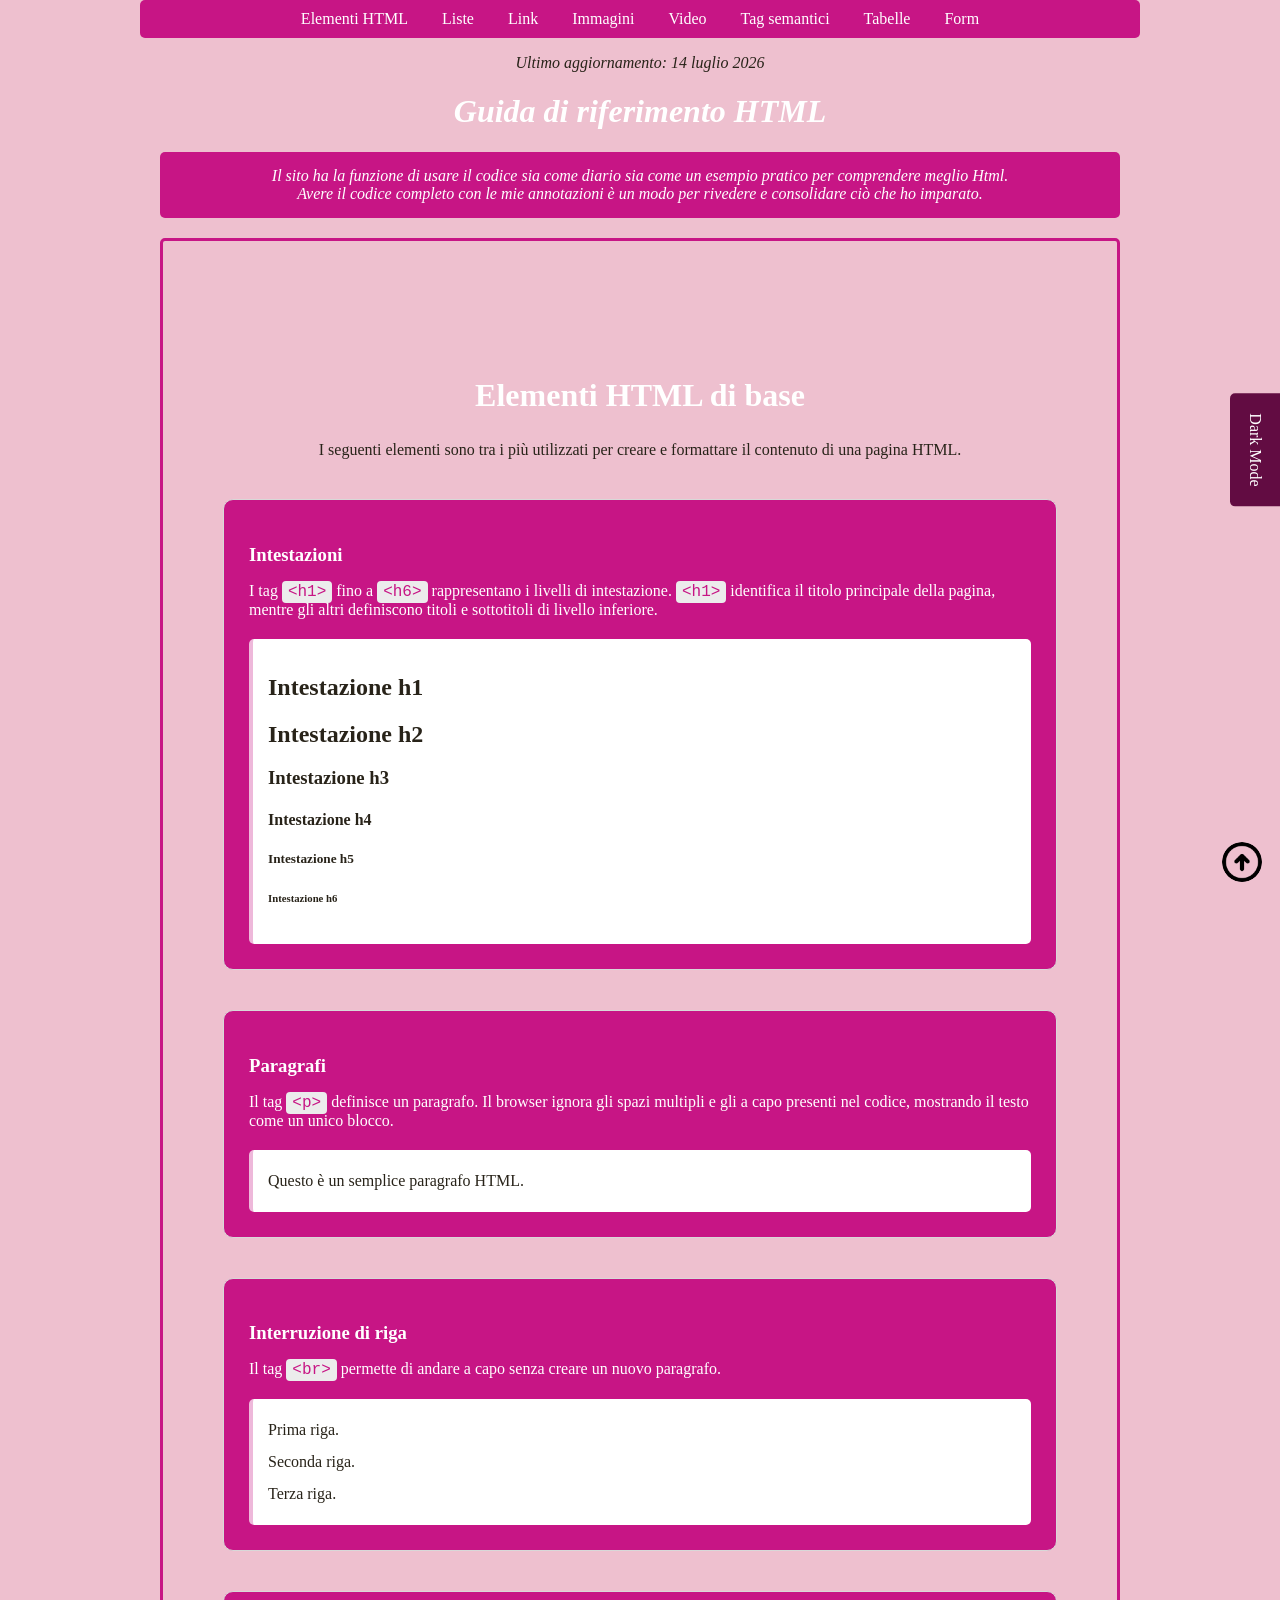
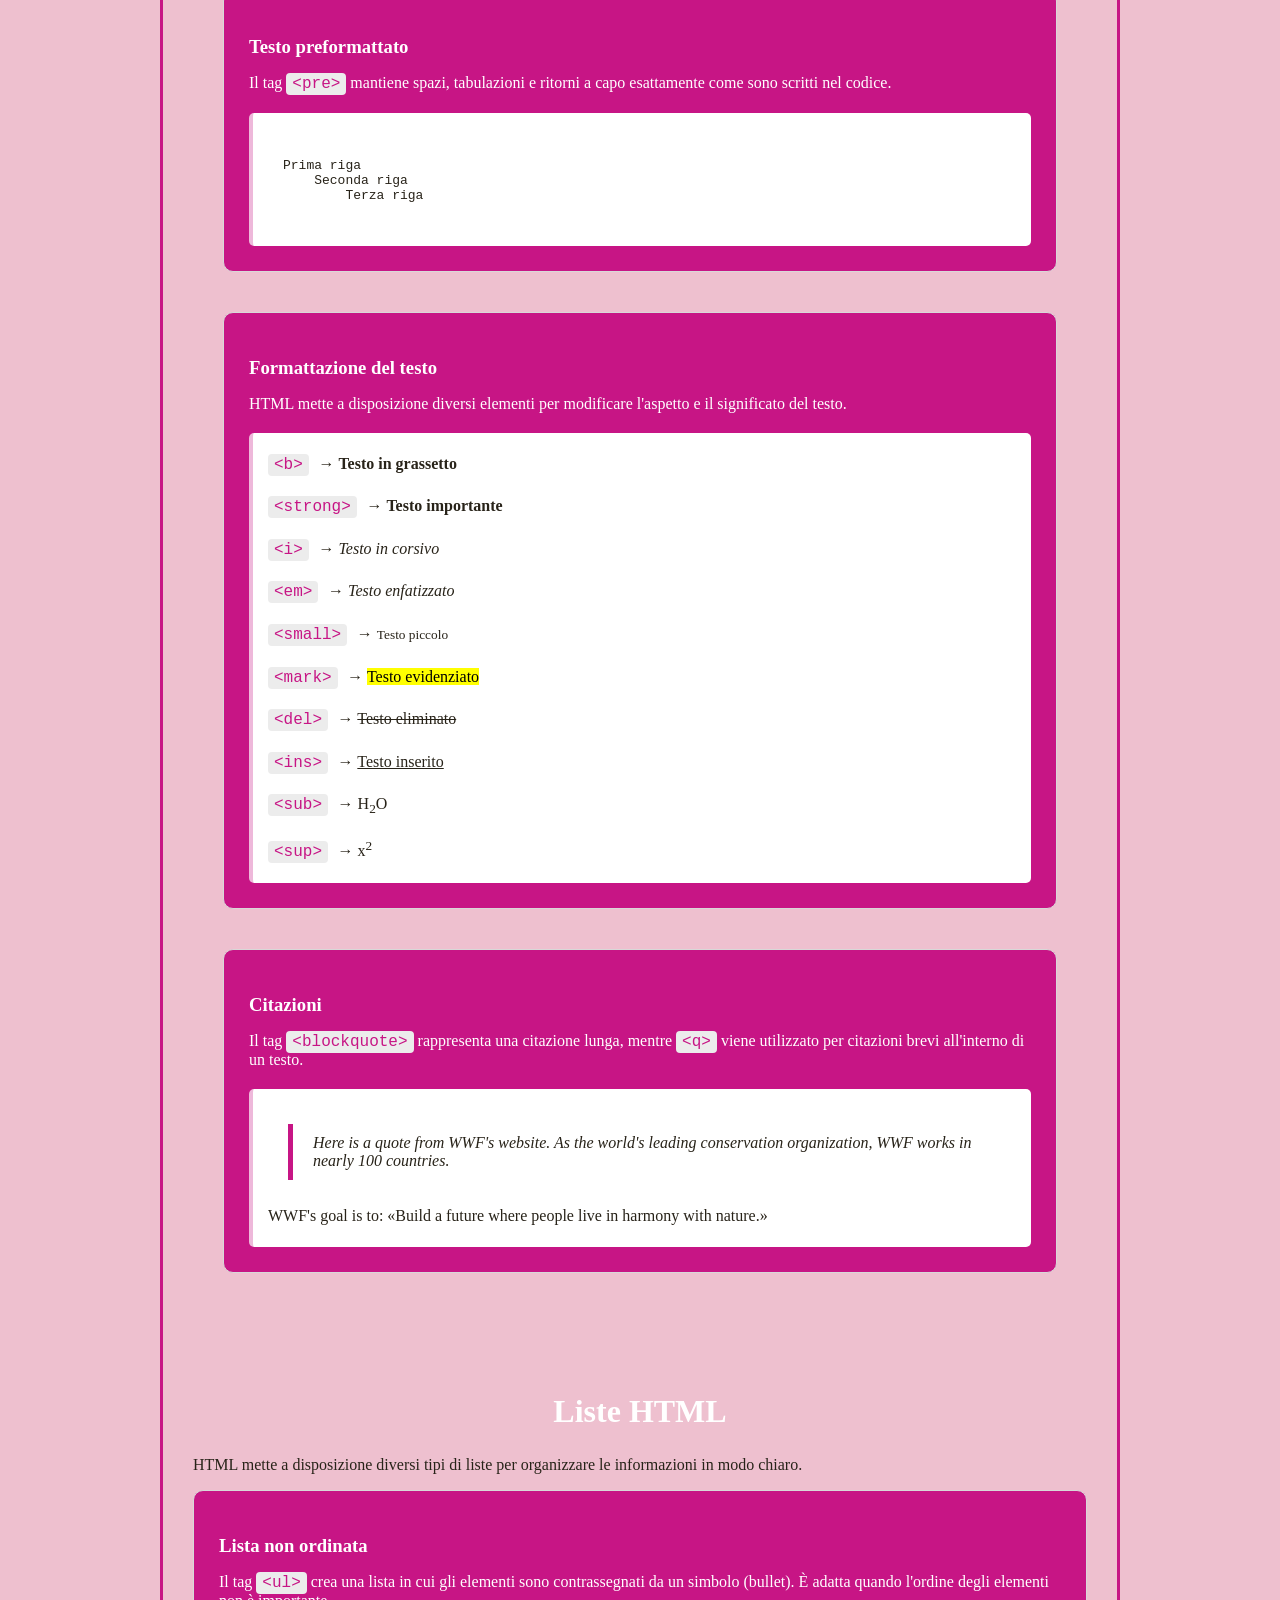
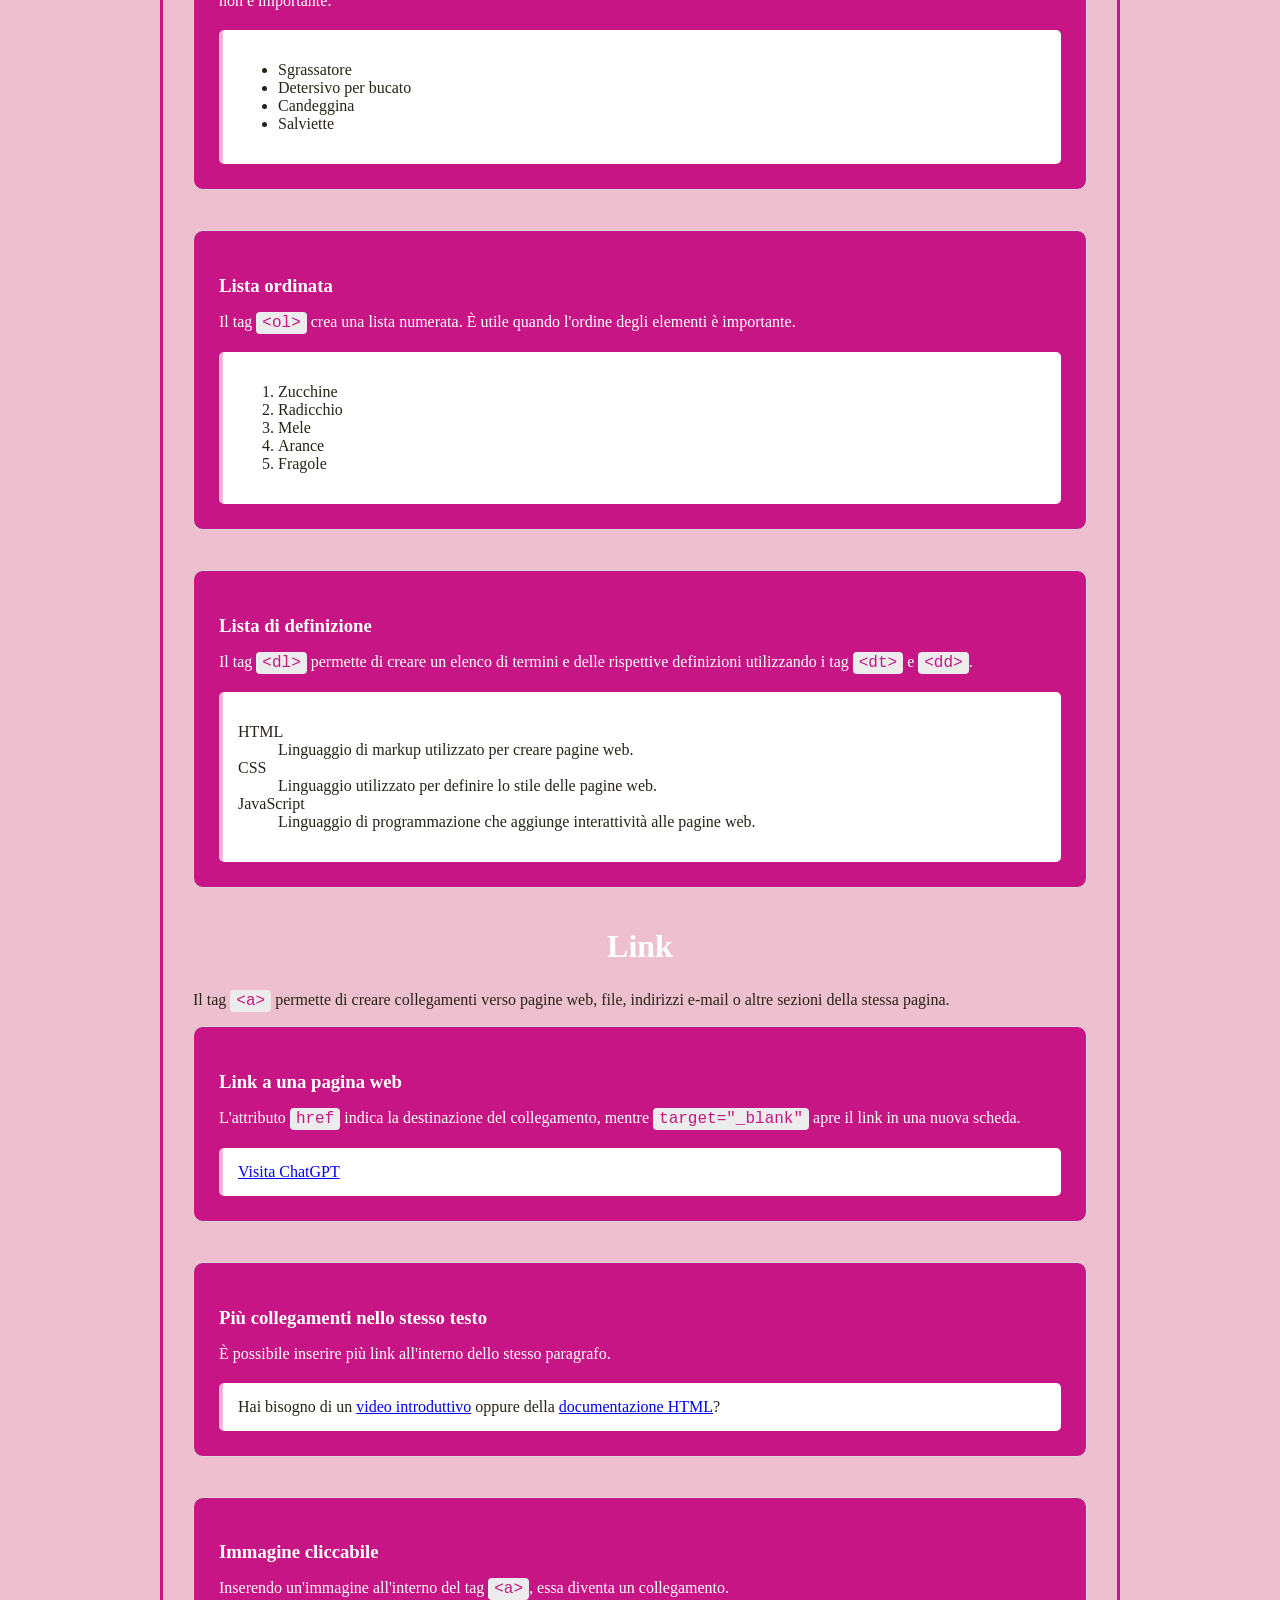
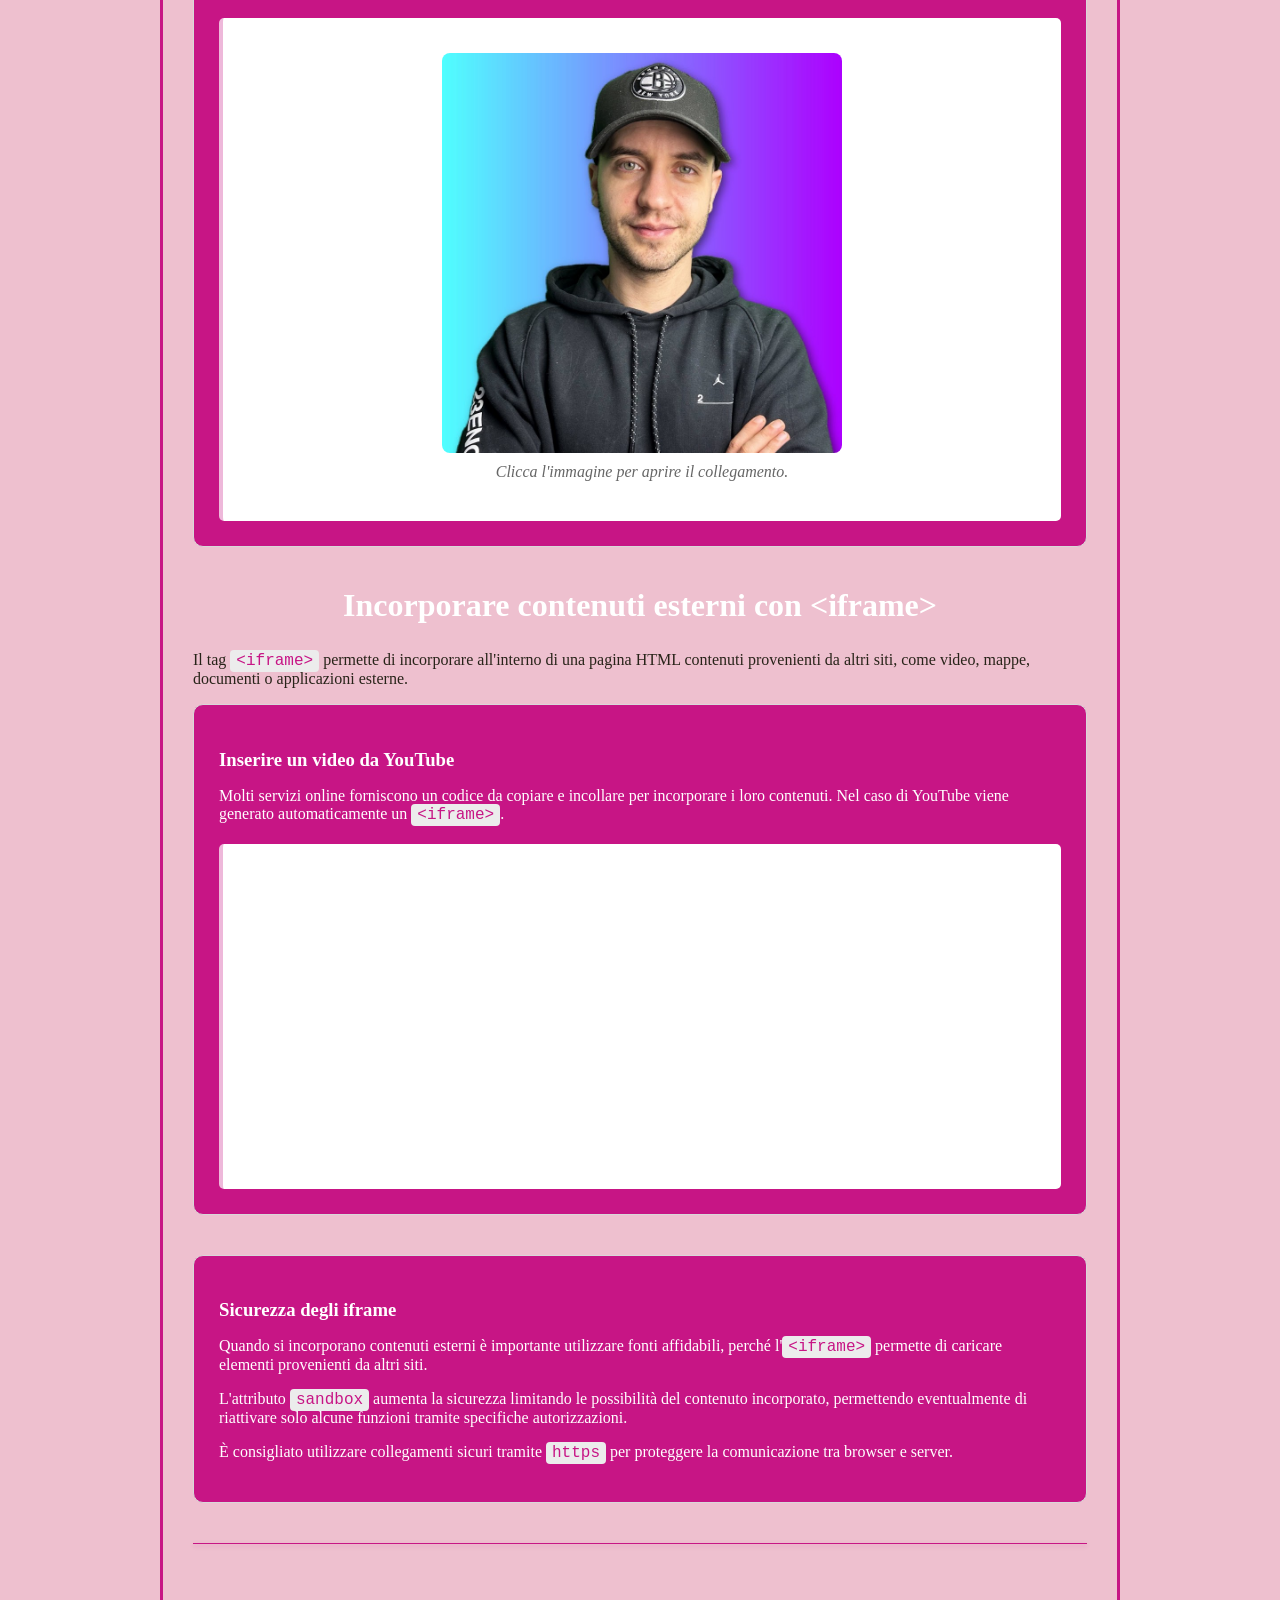
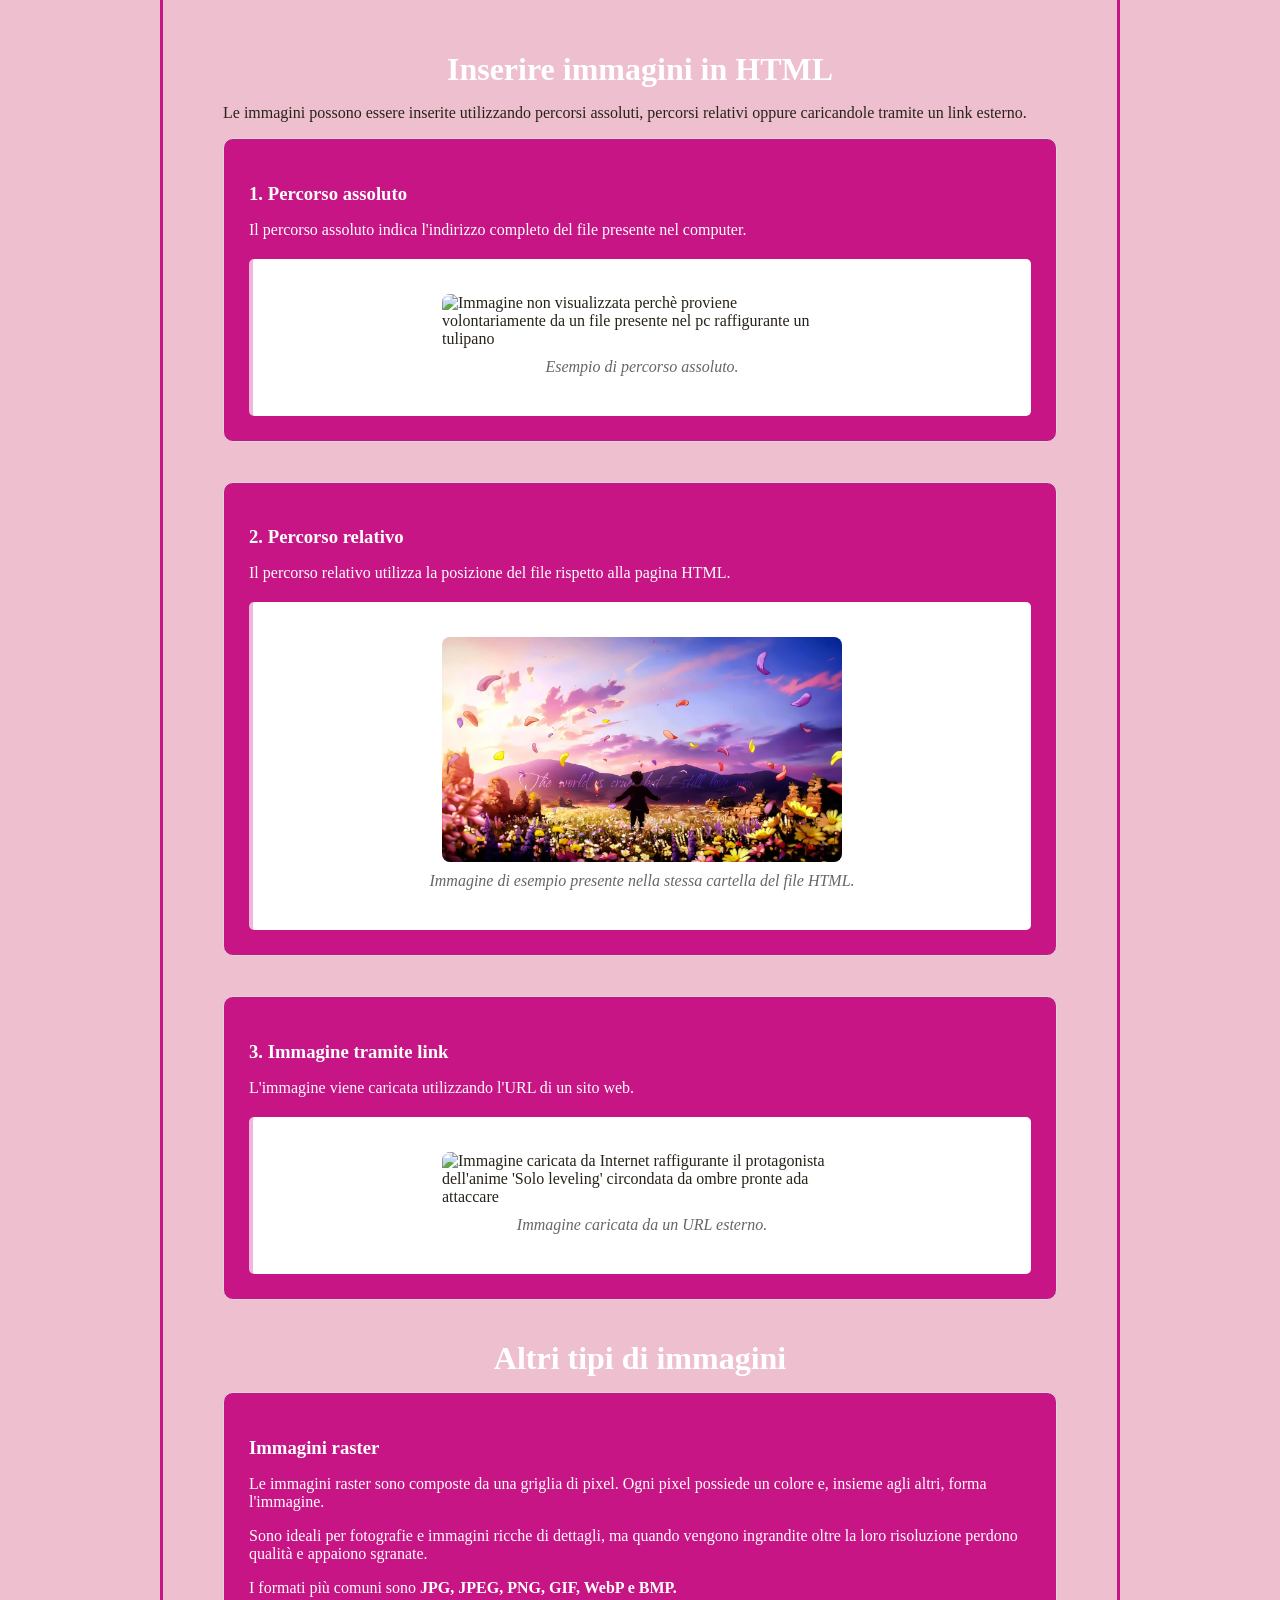
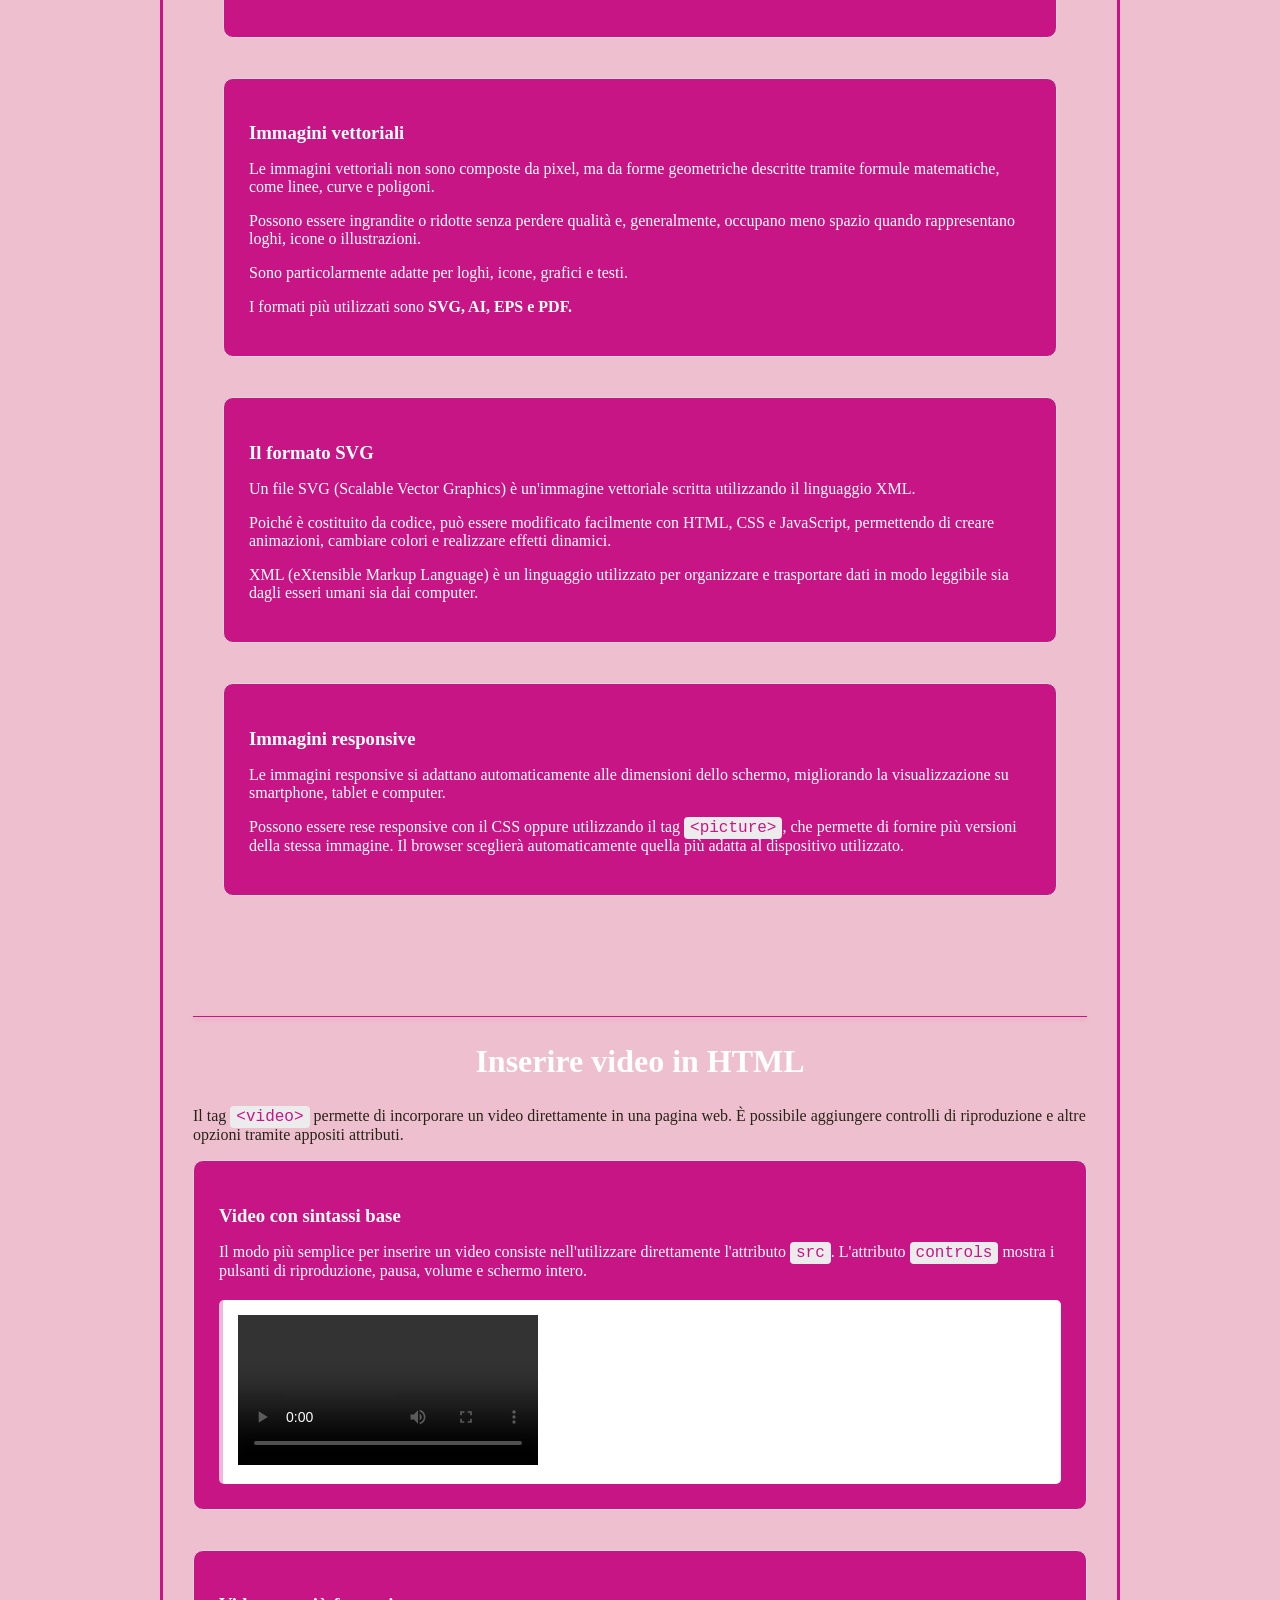
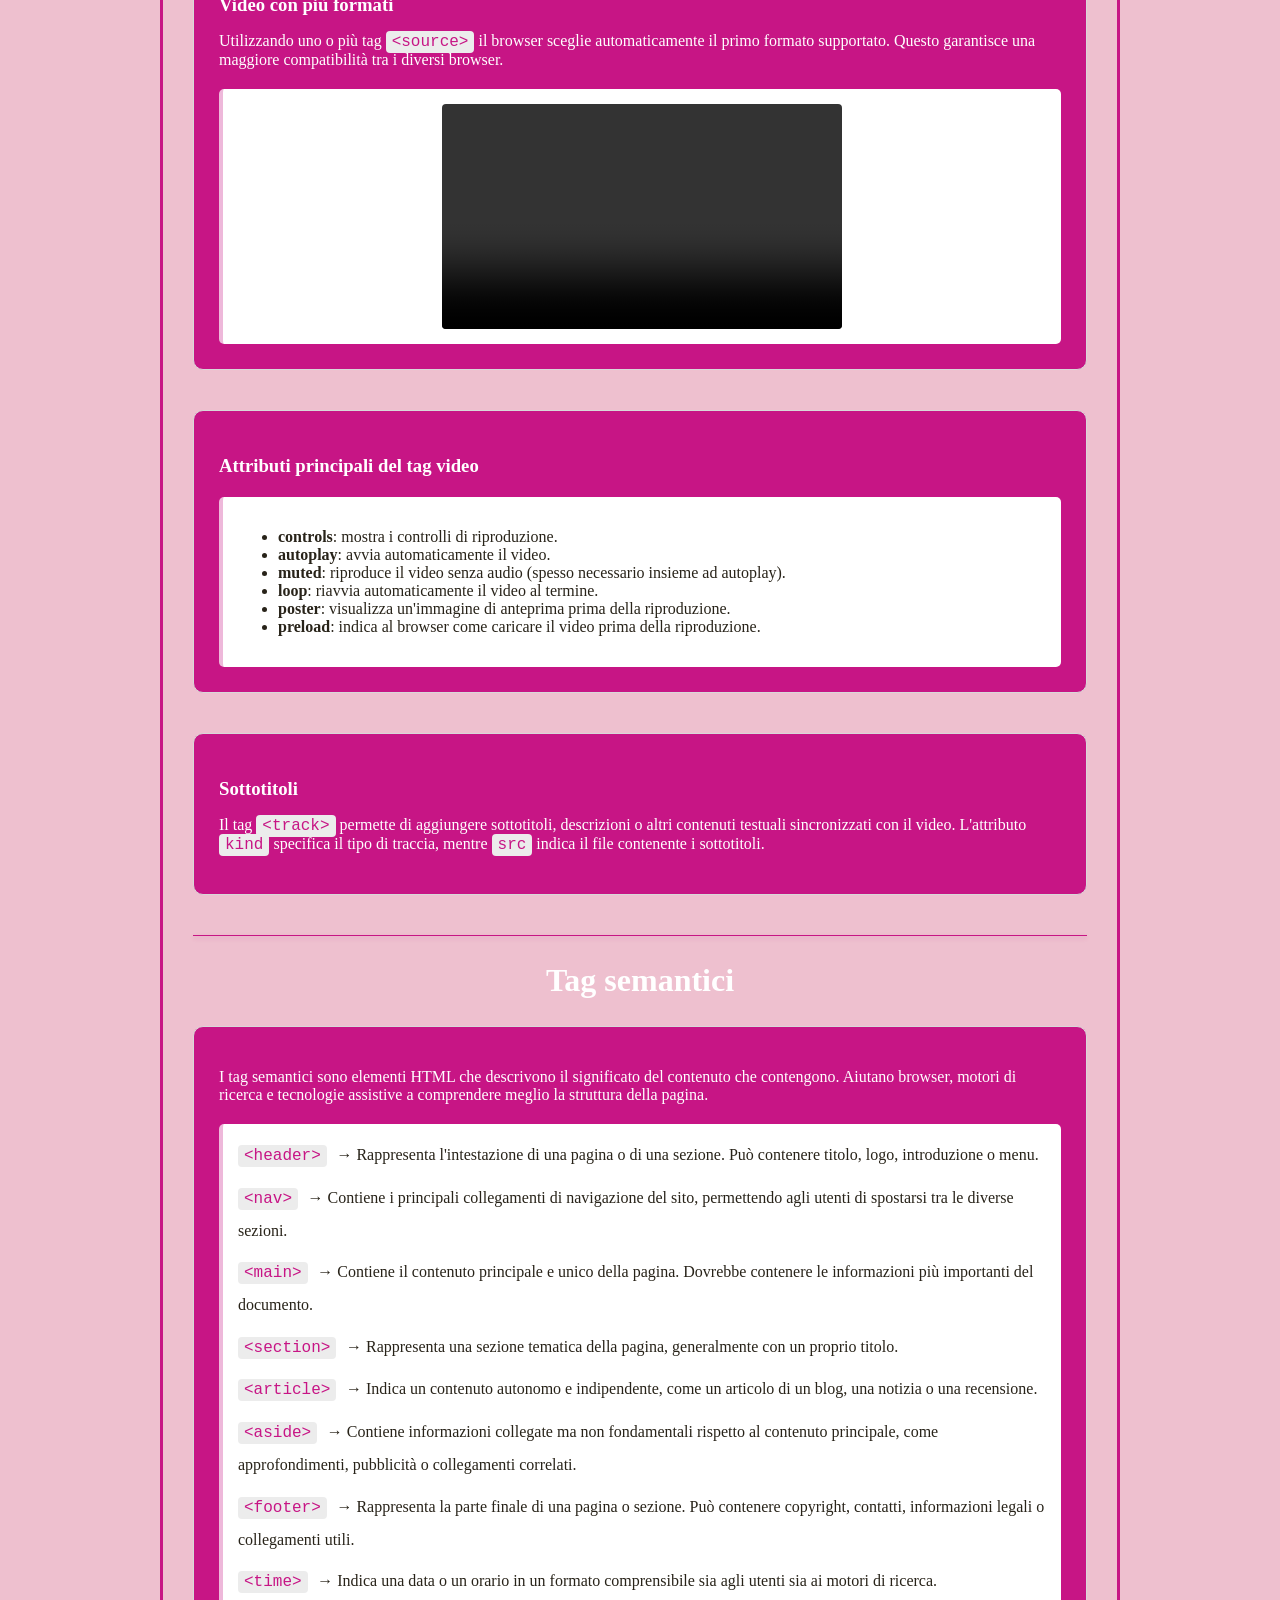
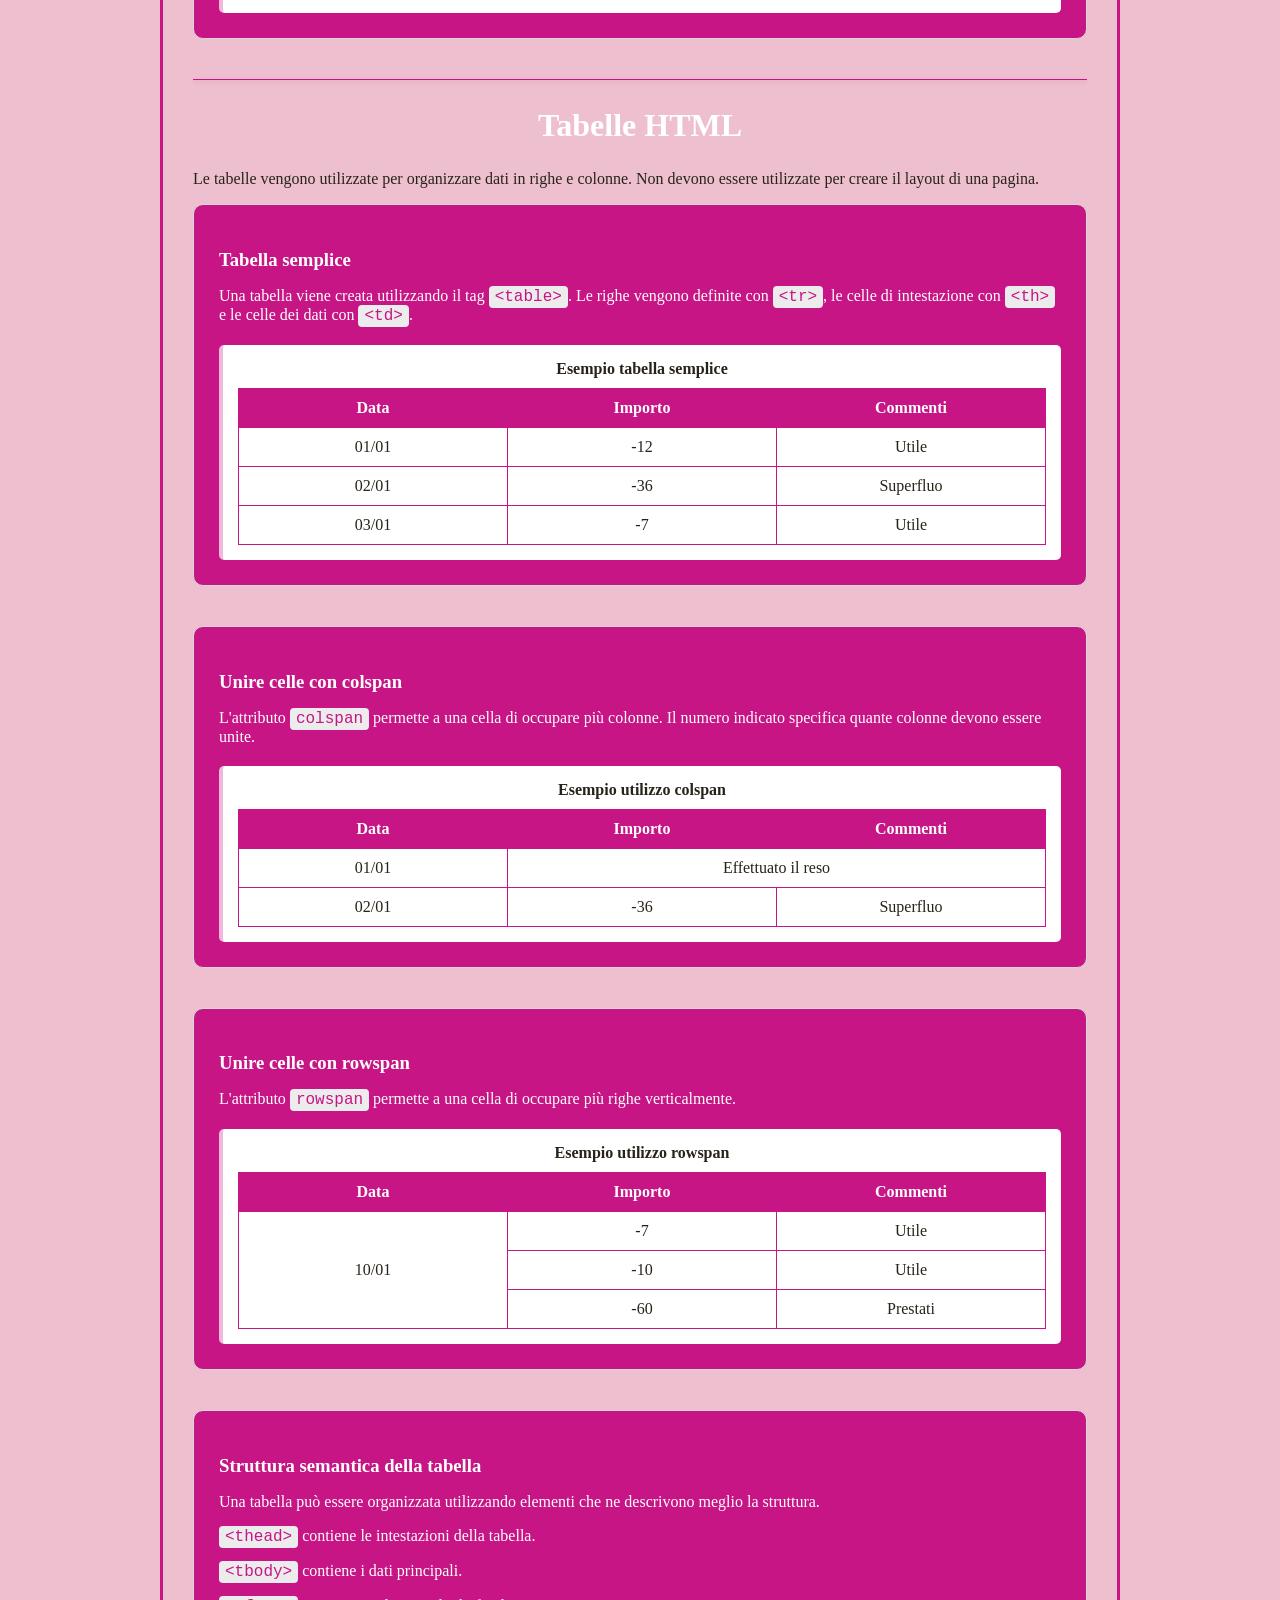
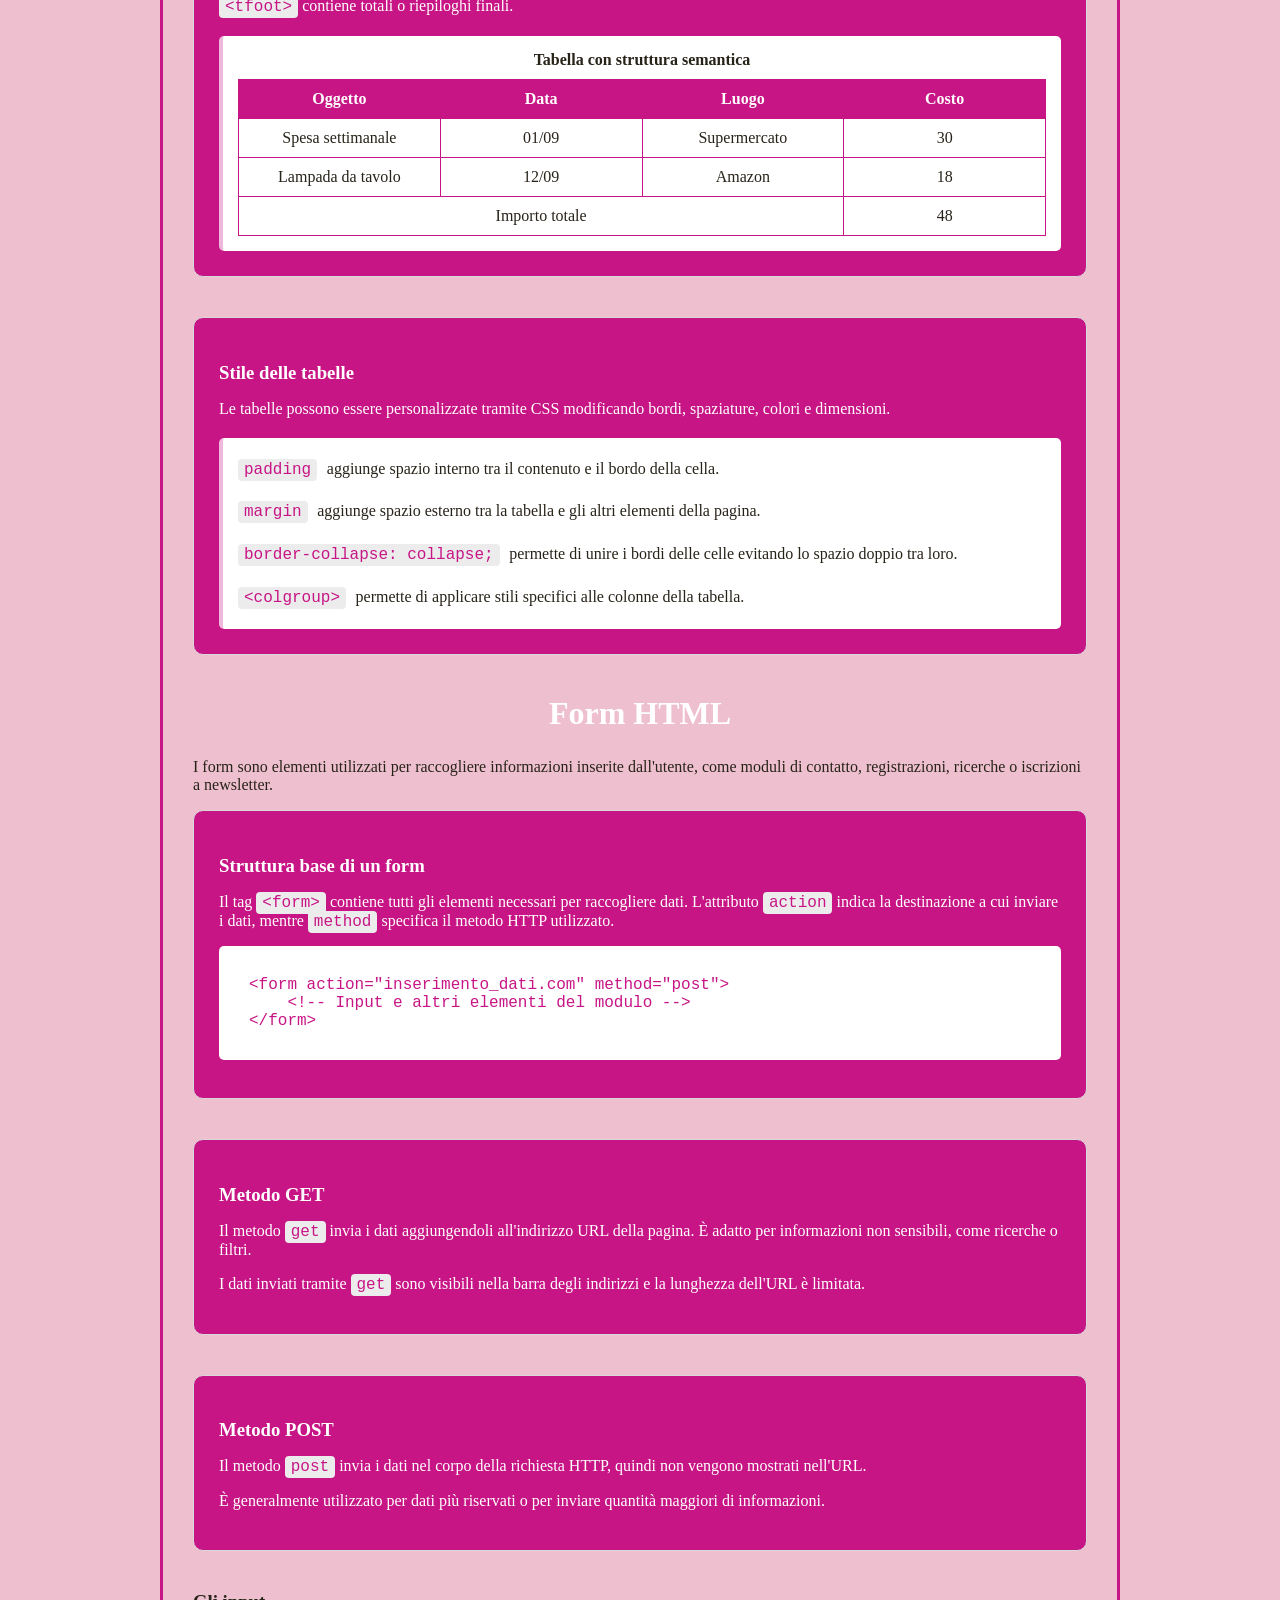
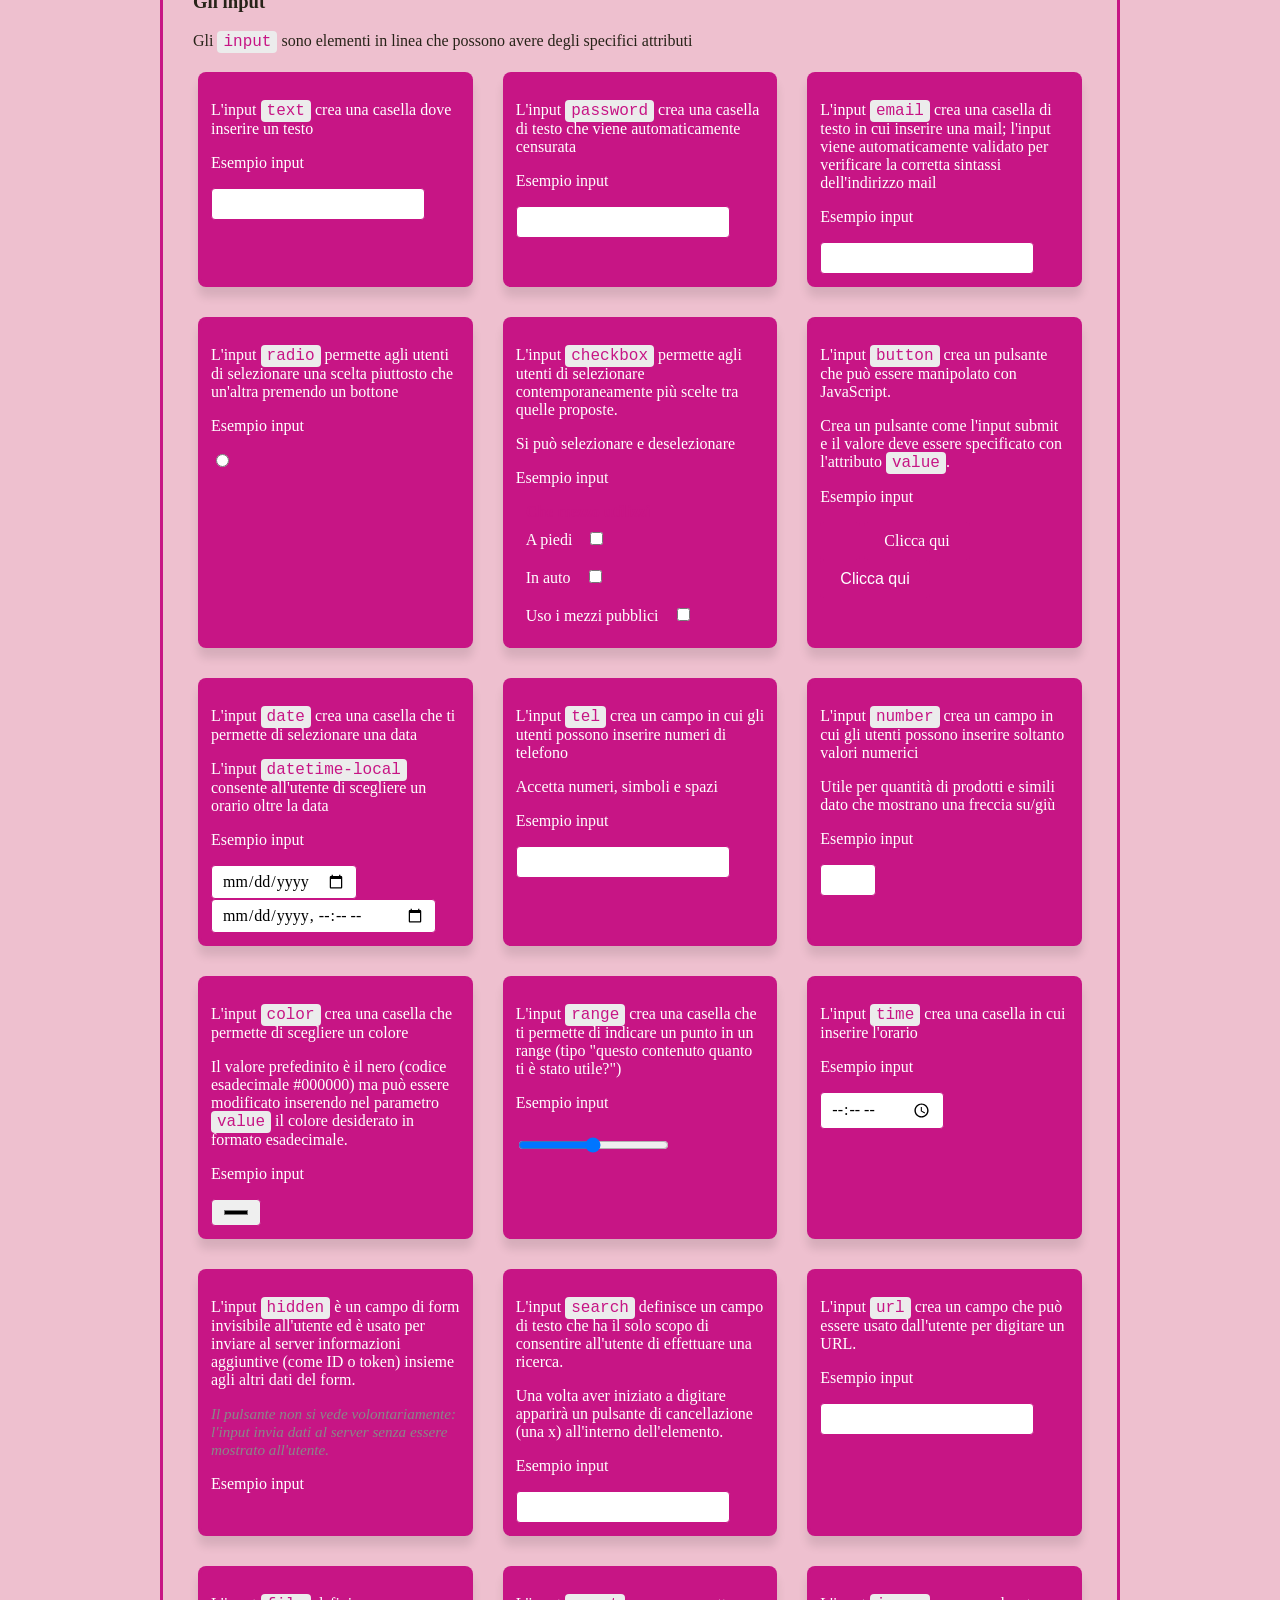
==== commit 92a1b7da: "Sistemato controlli video" ====
--- a/index.html
+++ b/index.html
@@ -367,10 +367,7 @@
                         e schermo intero.
                     </p>
                     <div class="esempio">
-                         <video width="300" controls src="video.mp4"></video>
-                        <div class="media-wrapper media-wrapper-narrow">
-                            <video controls src="https://www.w3schools.com/html/mov_bbb.mp4"></video>
-                        </div>
+                        <video width="300" controls src="https://www.w3schools.com/html/mov_bbb.mp4"></video>
                     </div>
                 </div>
 
@@ -964,4 +961,4 @@
 </body>
 
 
-</html>
+</html>
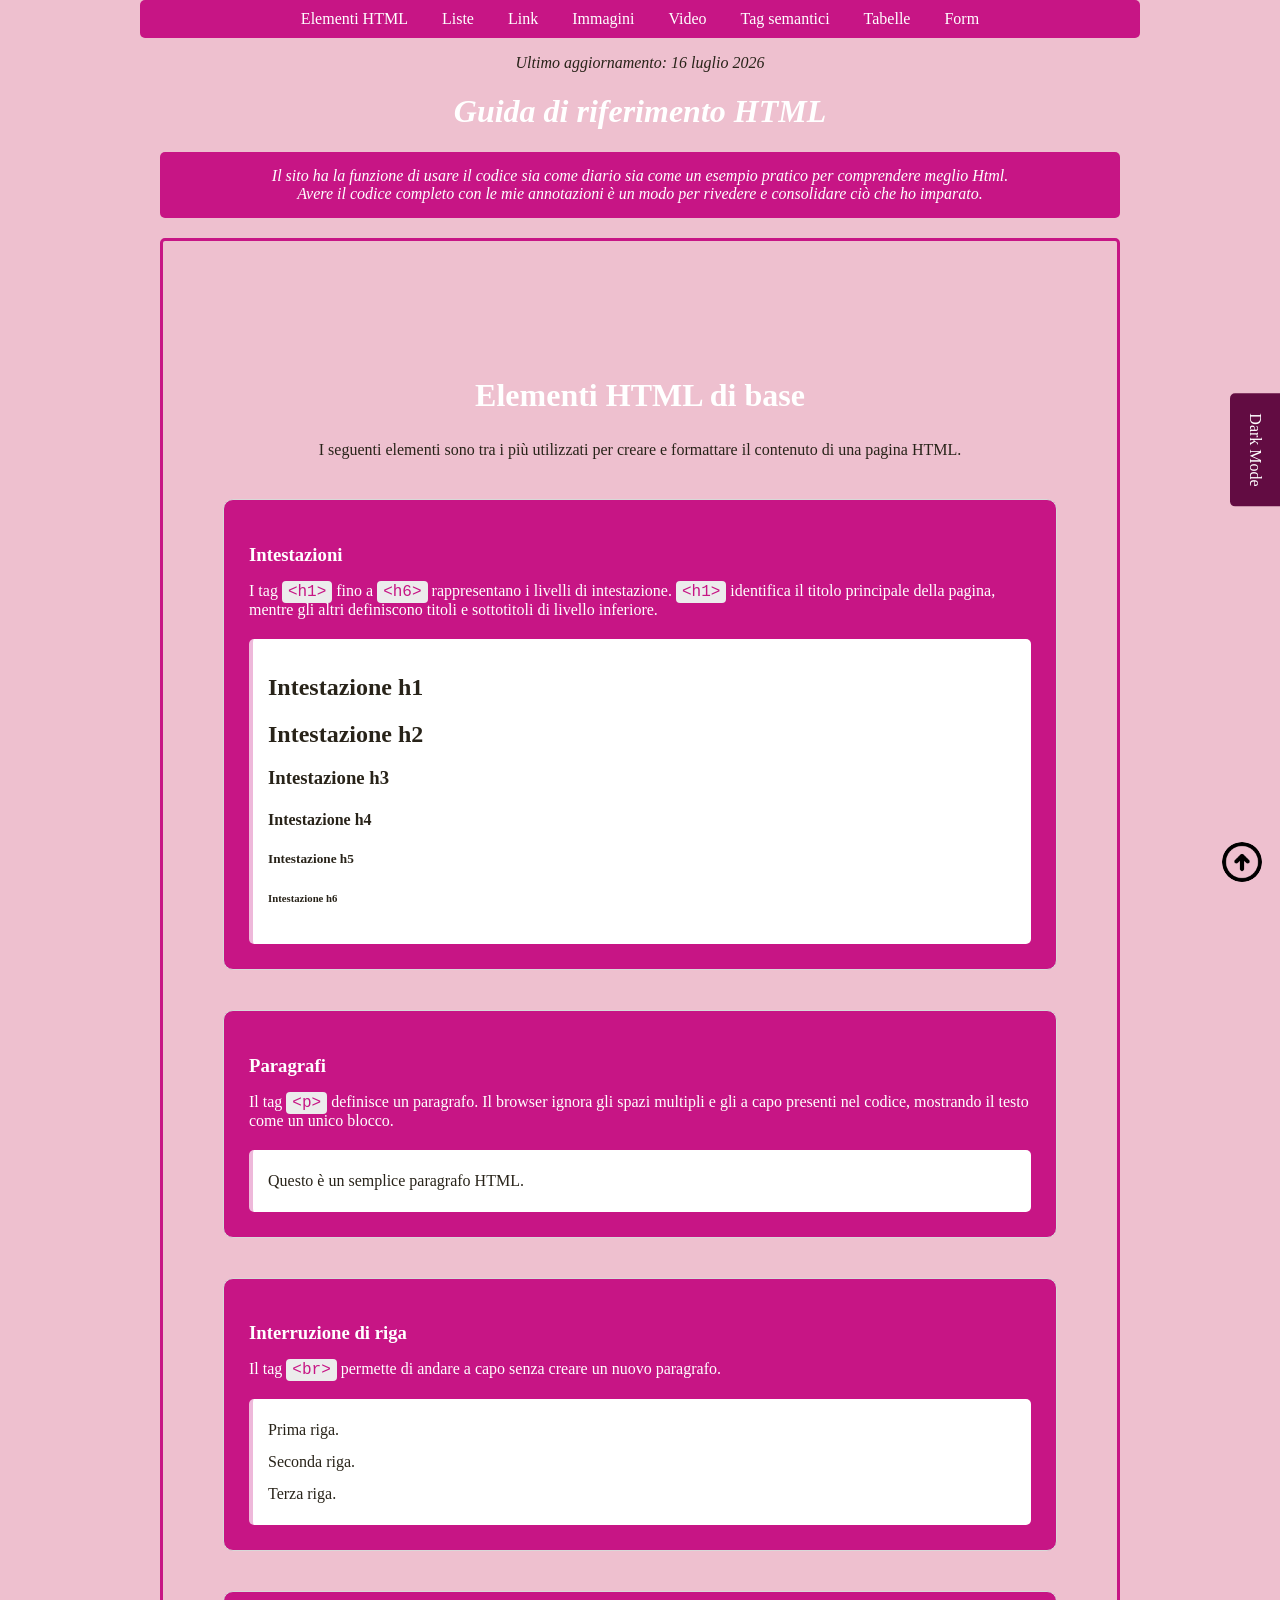
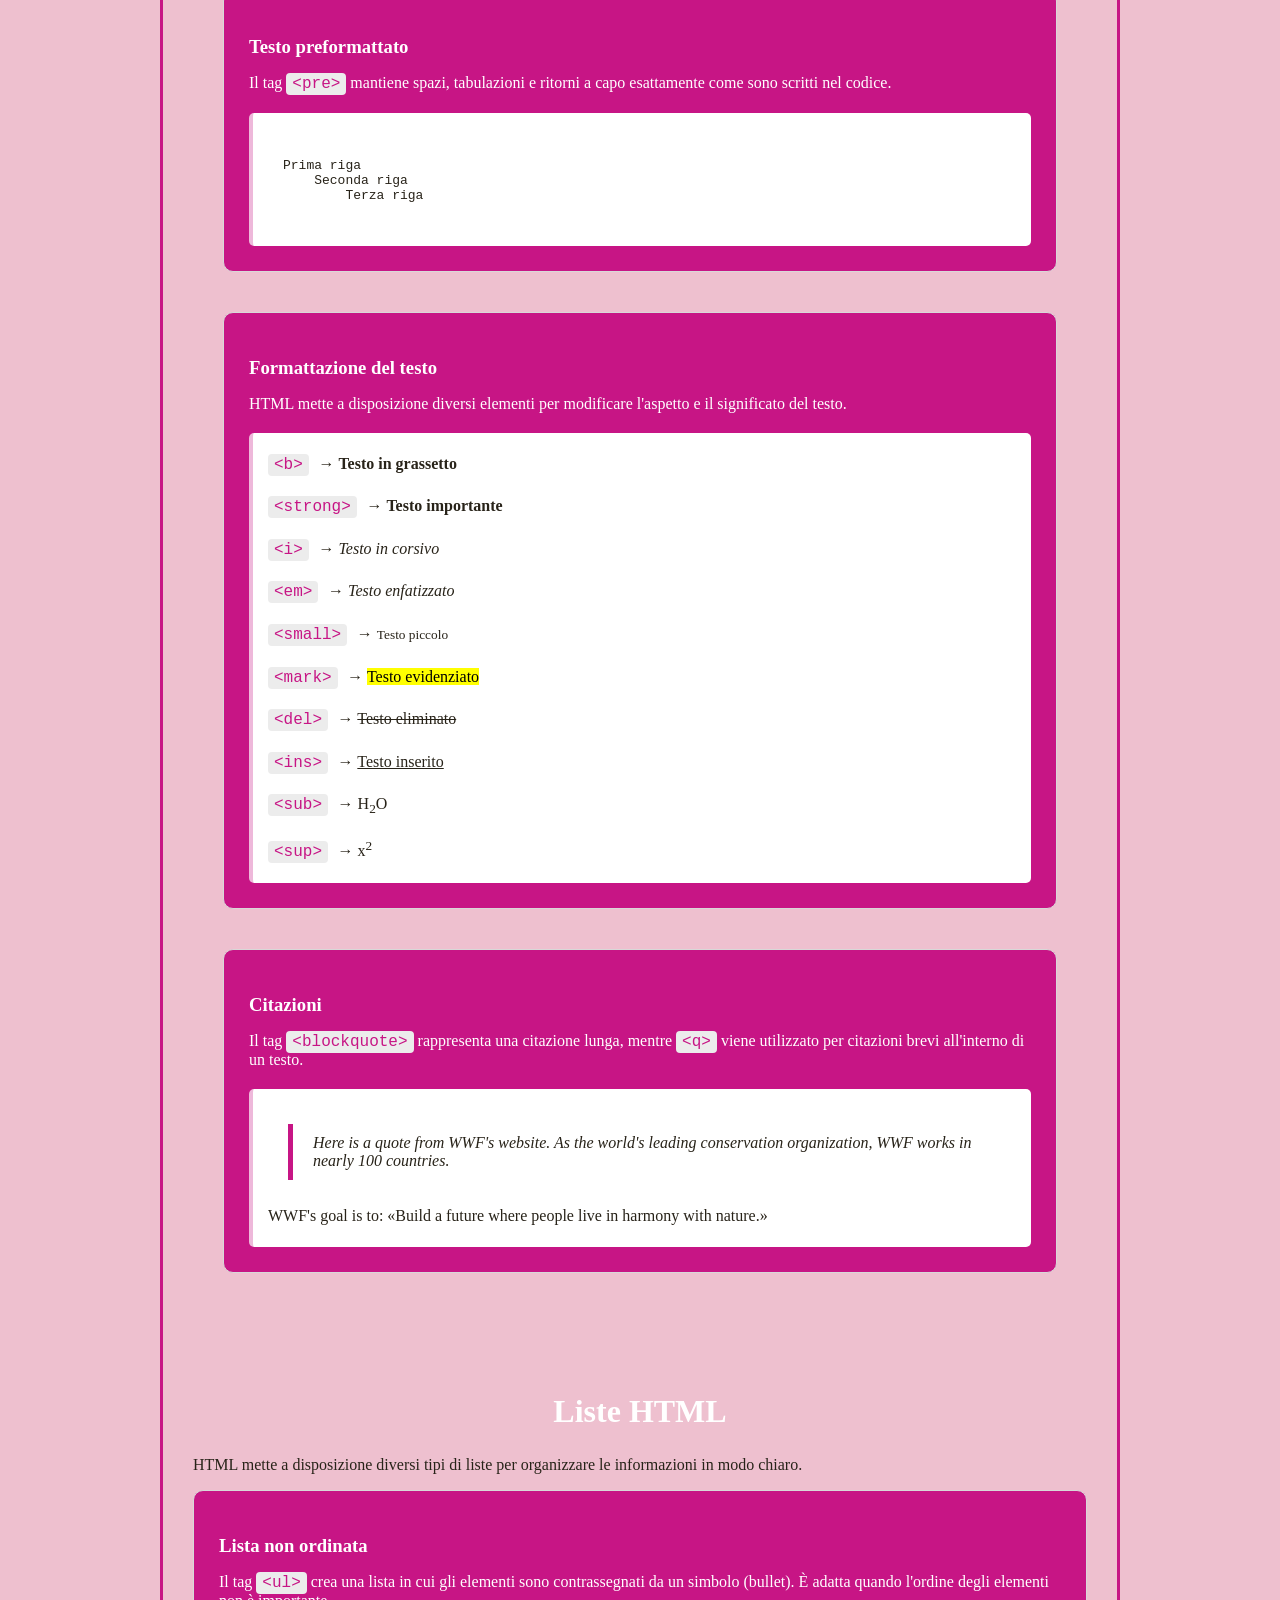
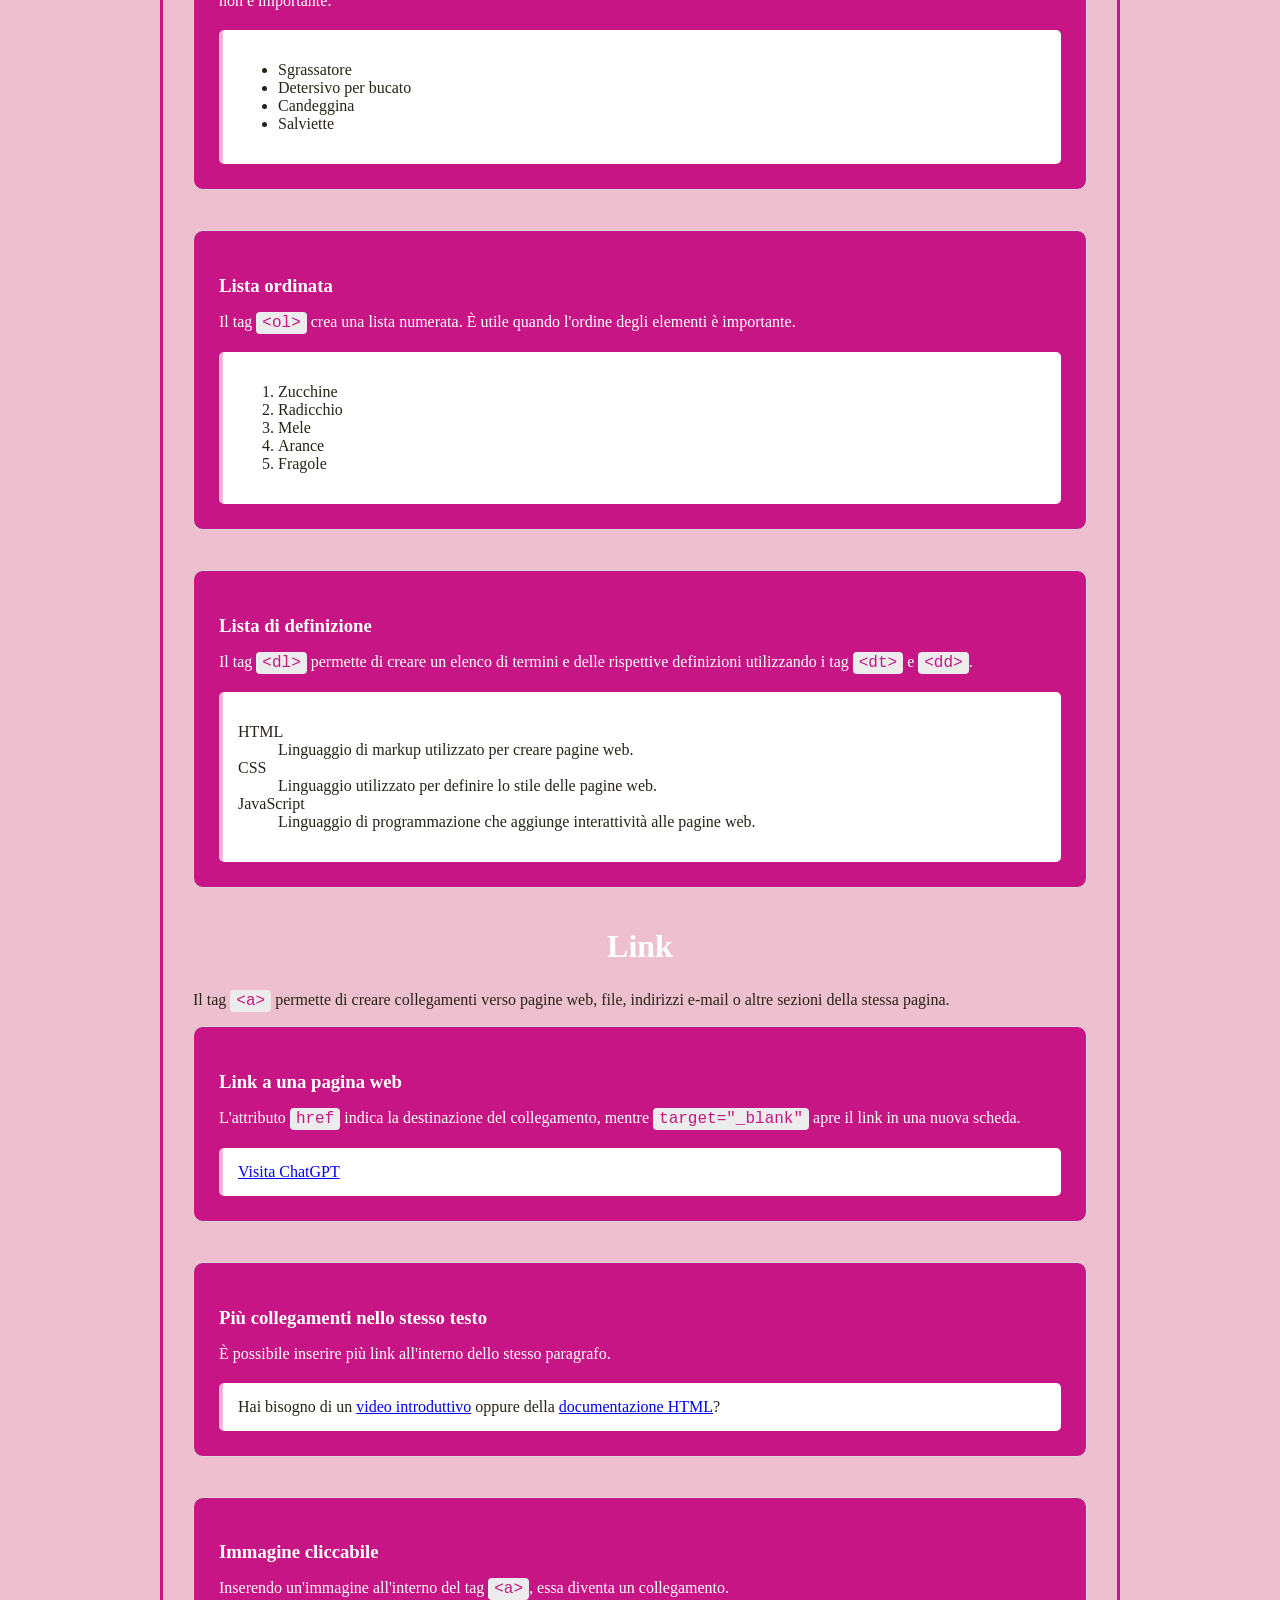
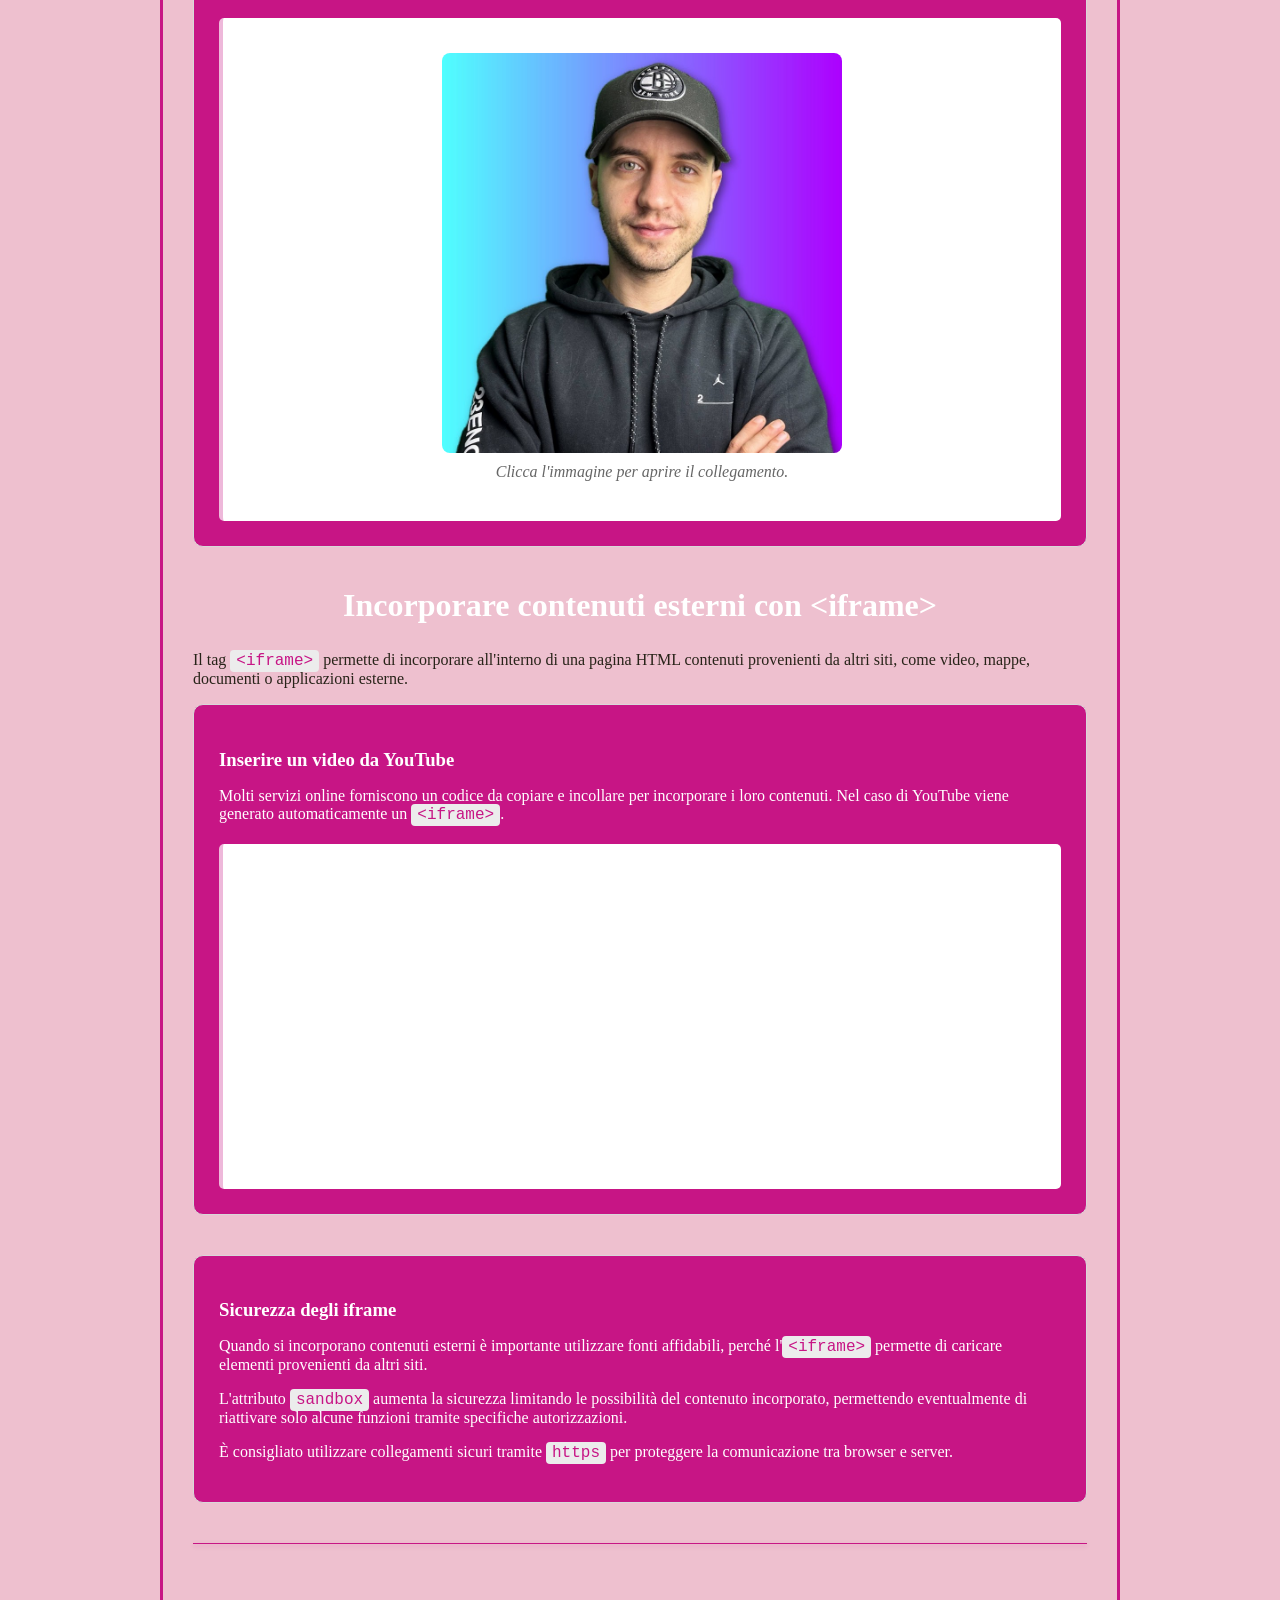
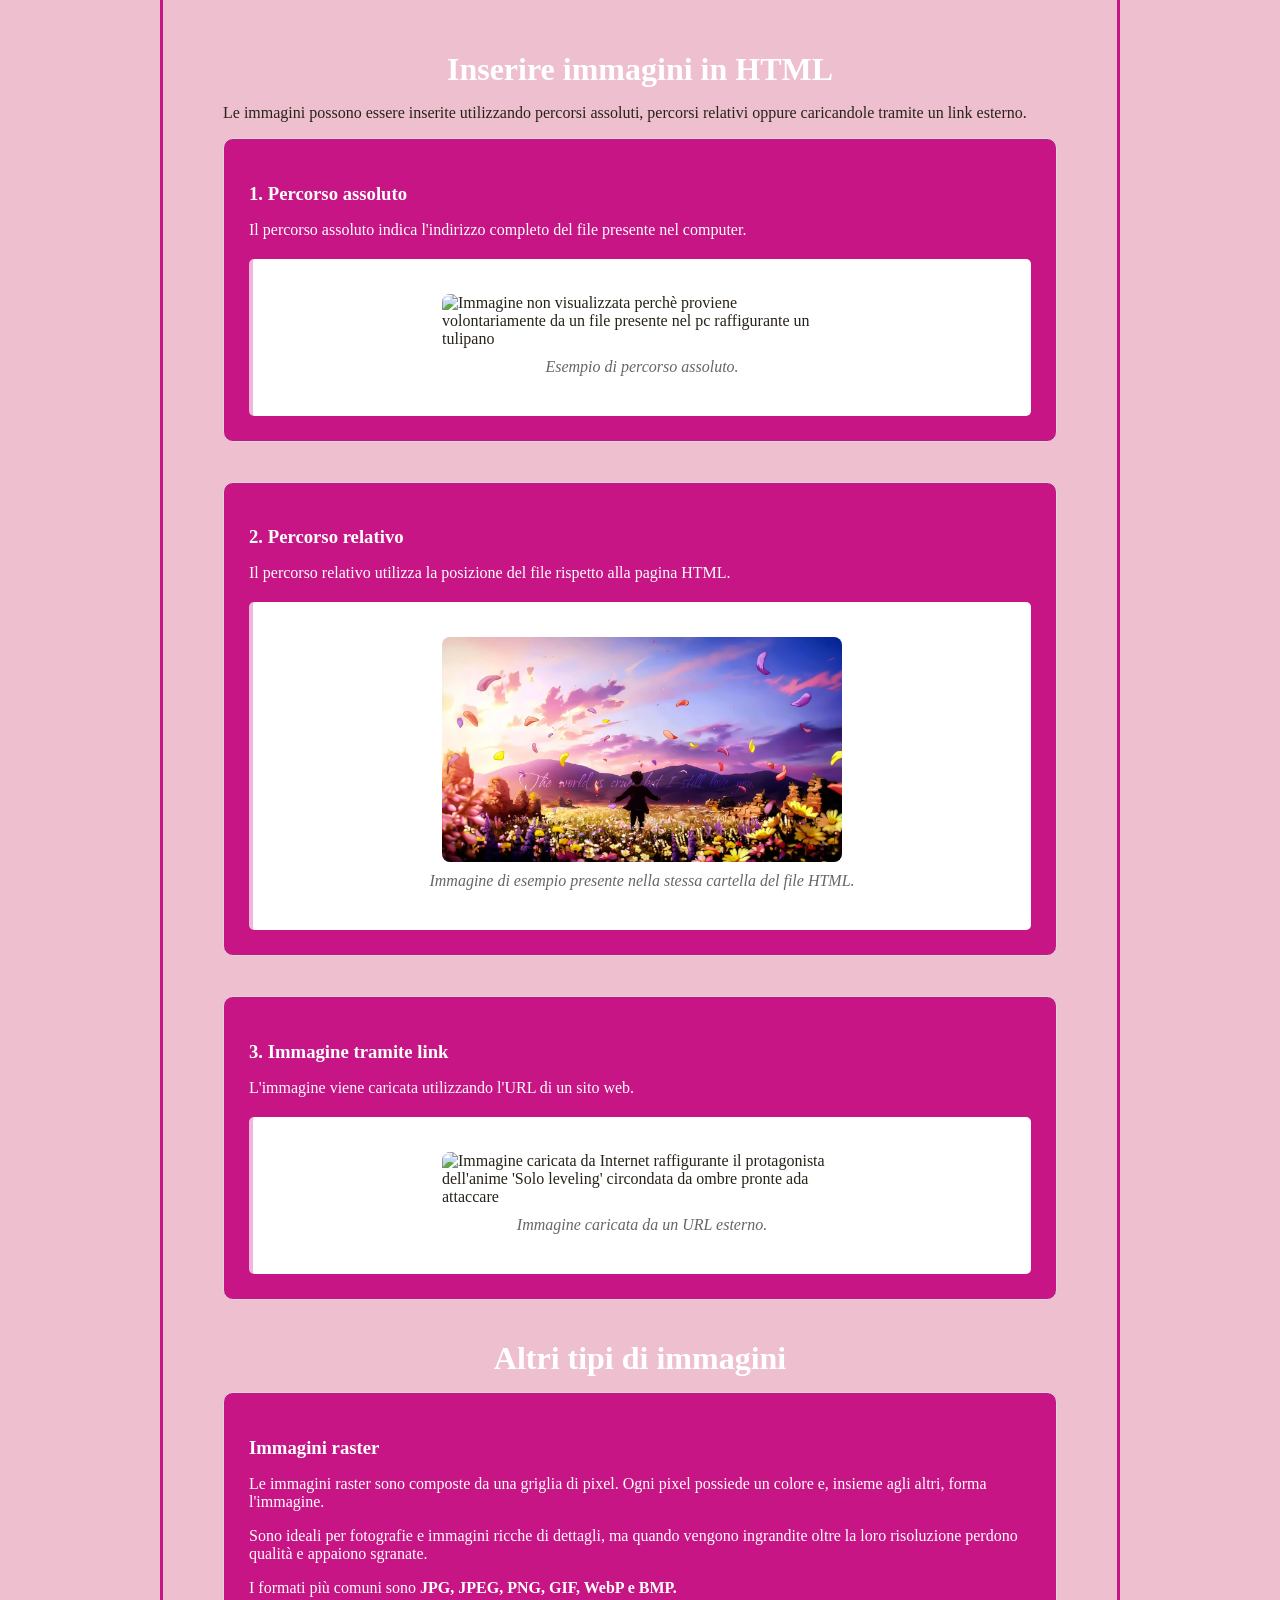
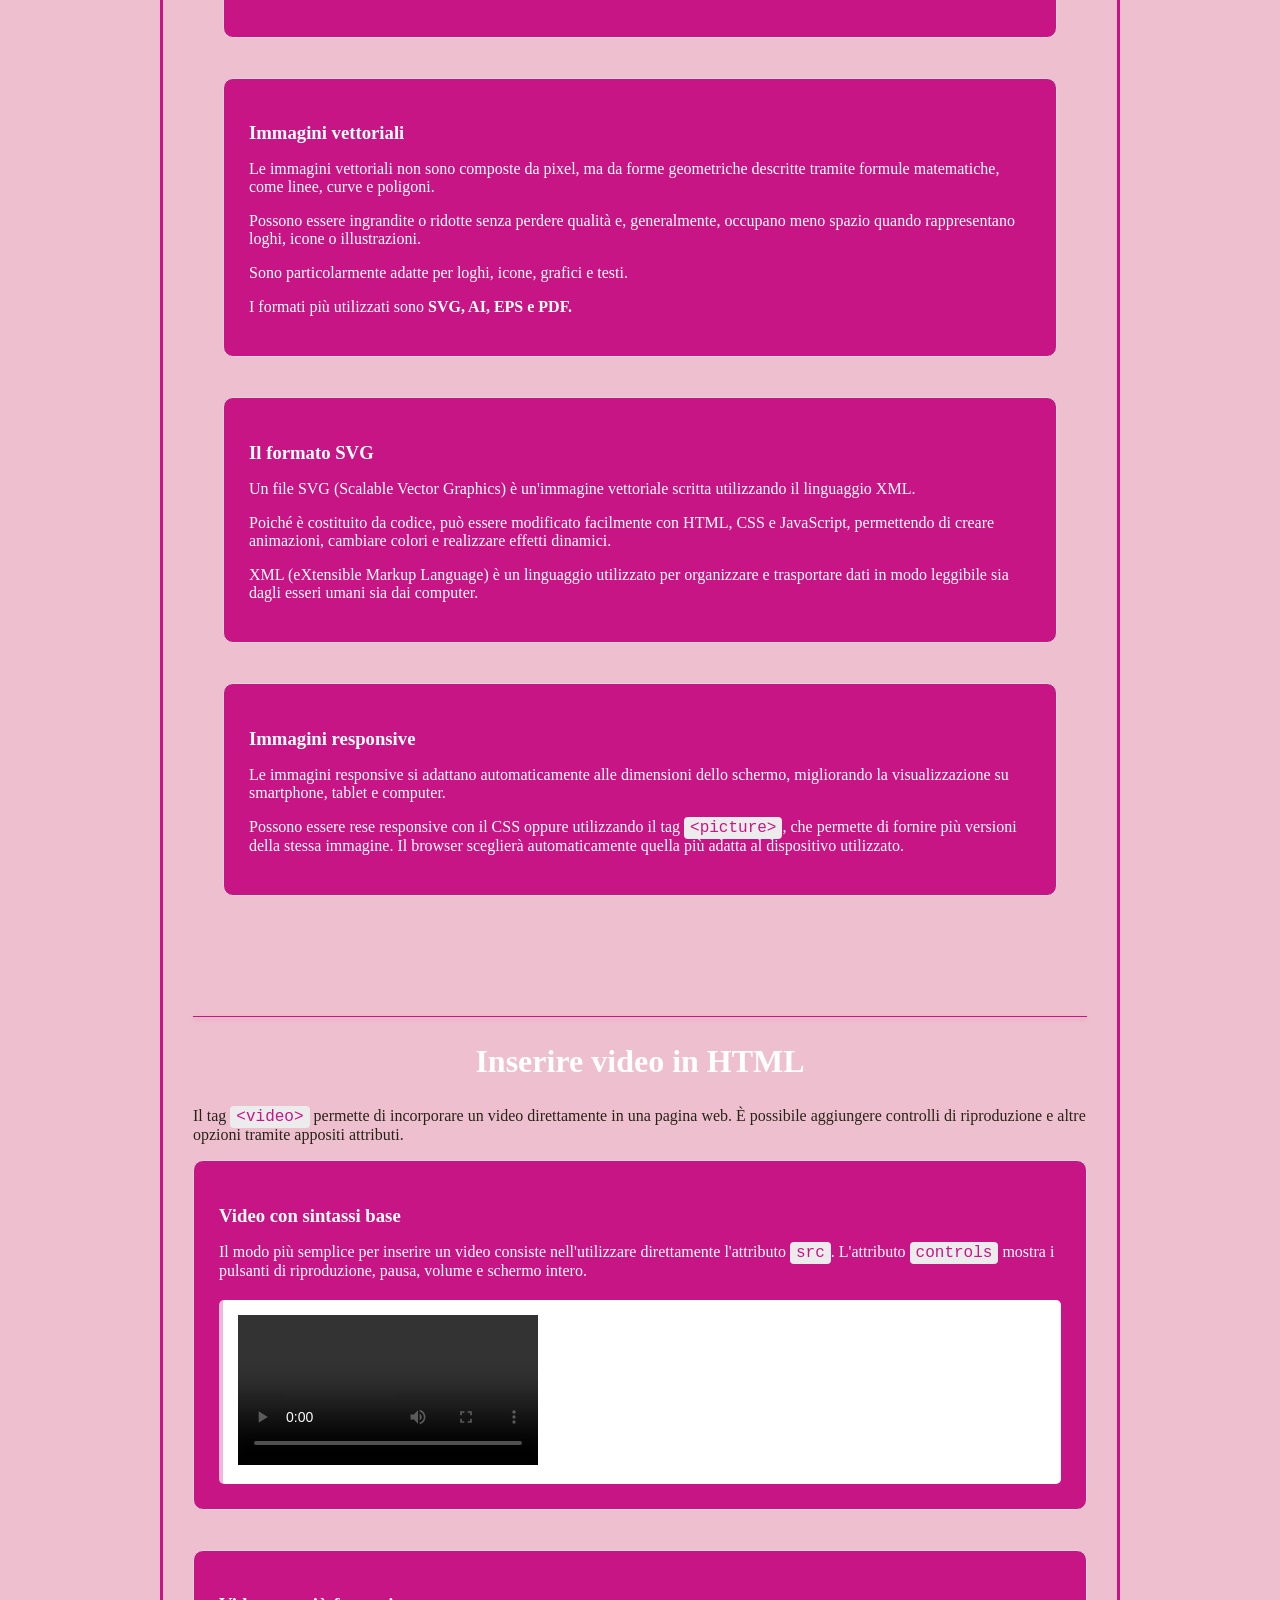
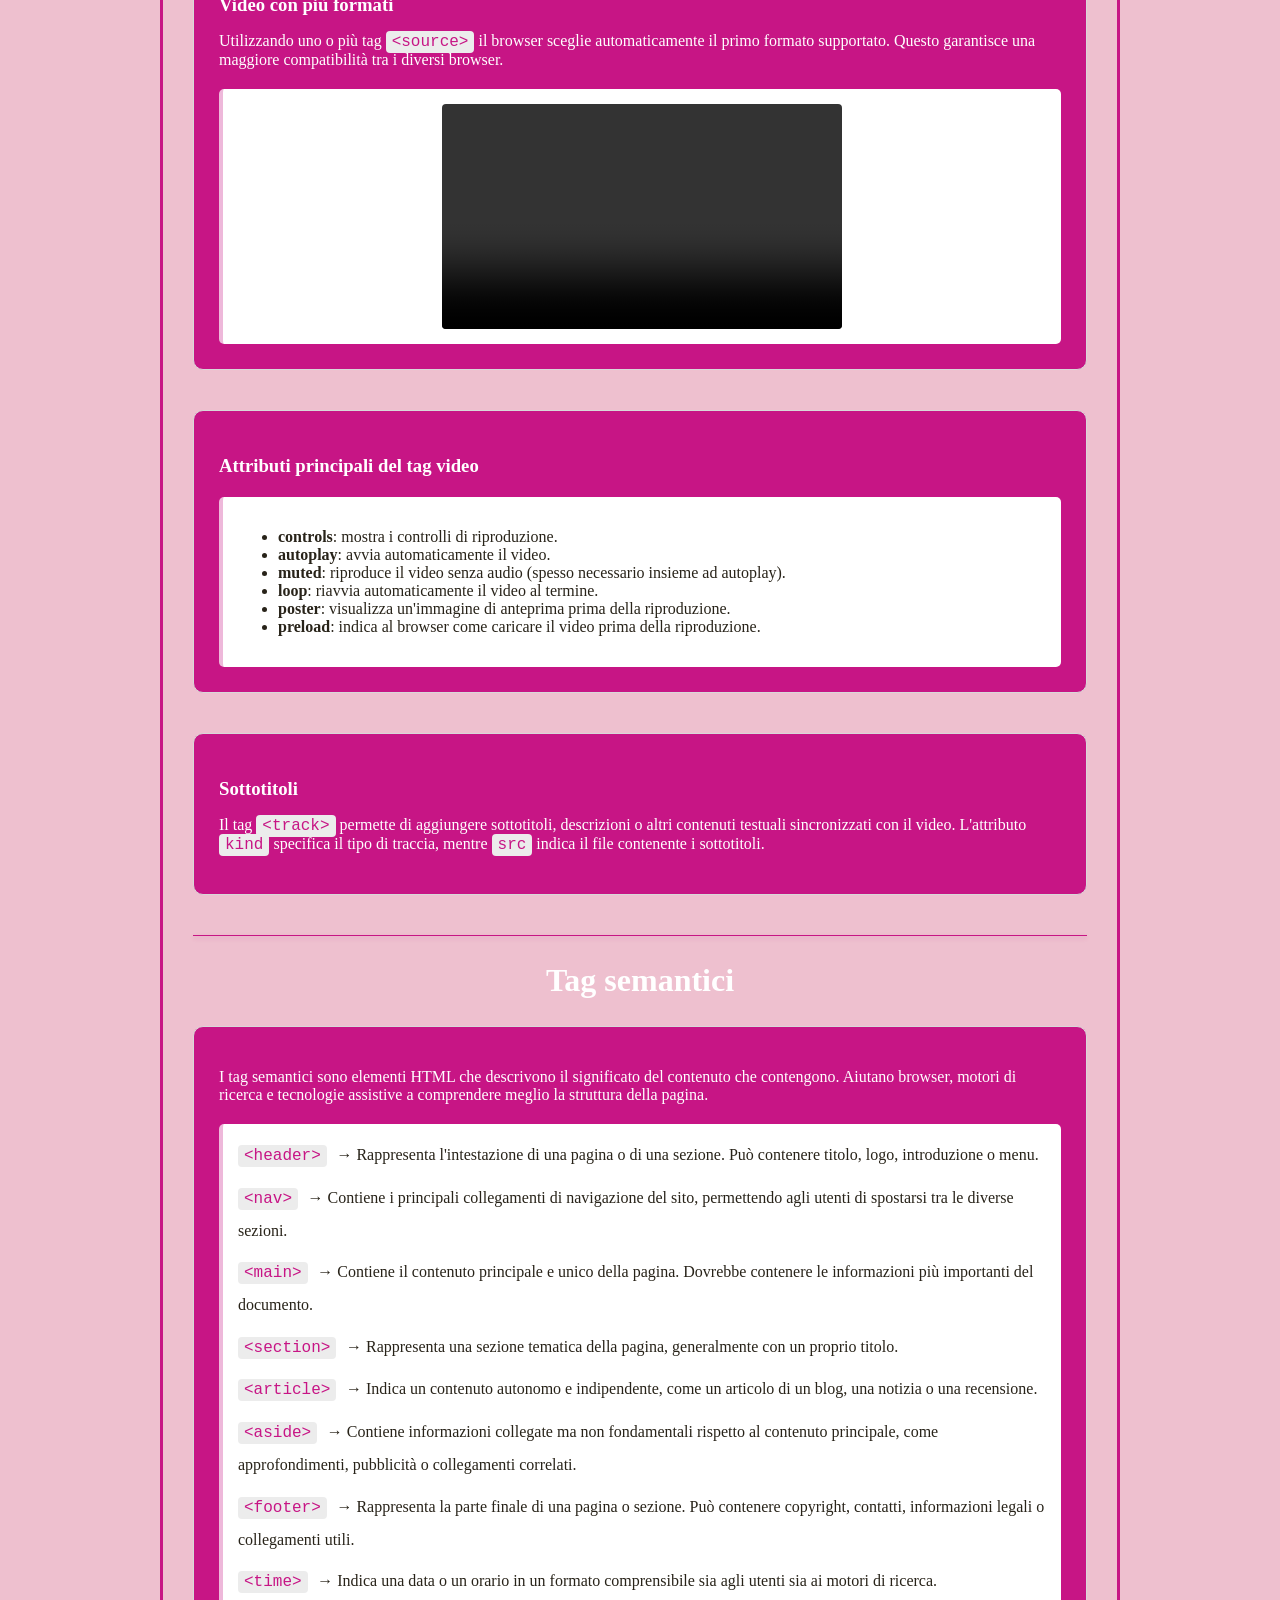
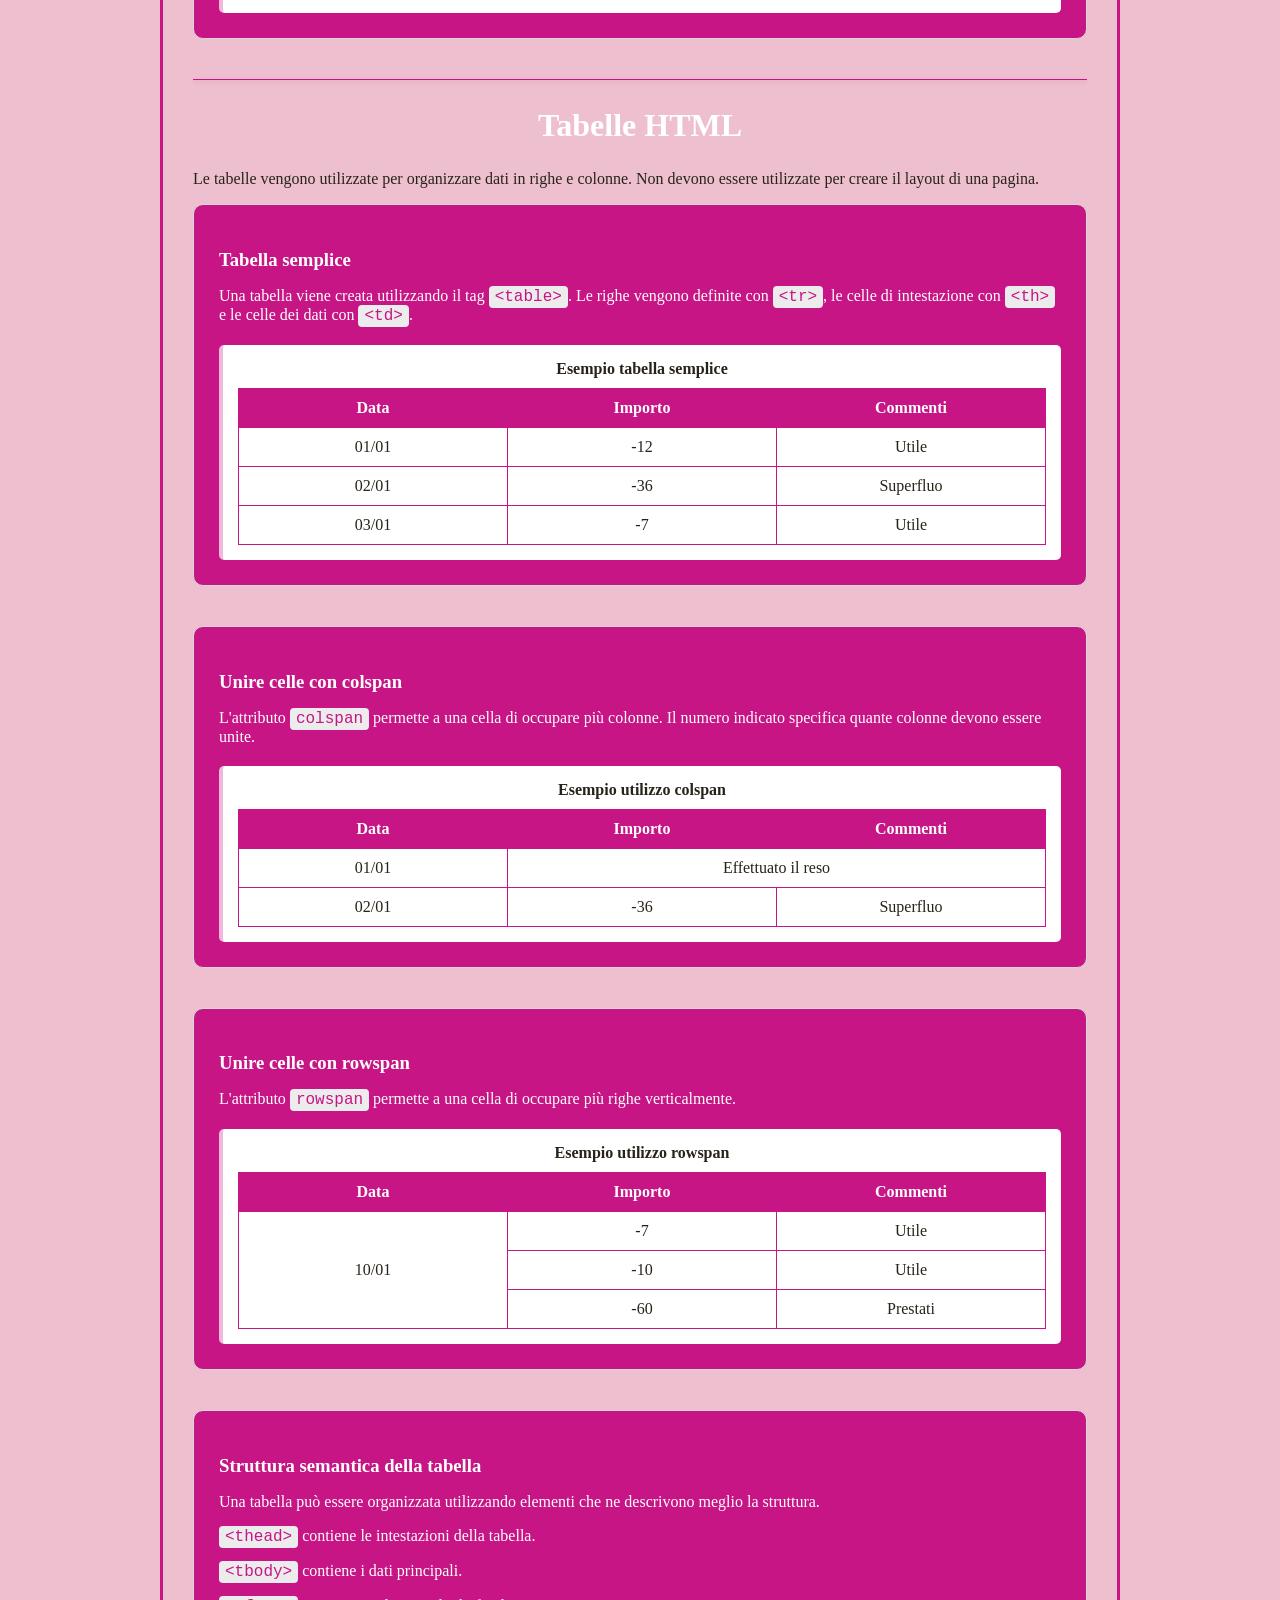
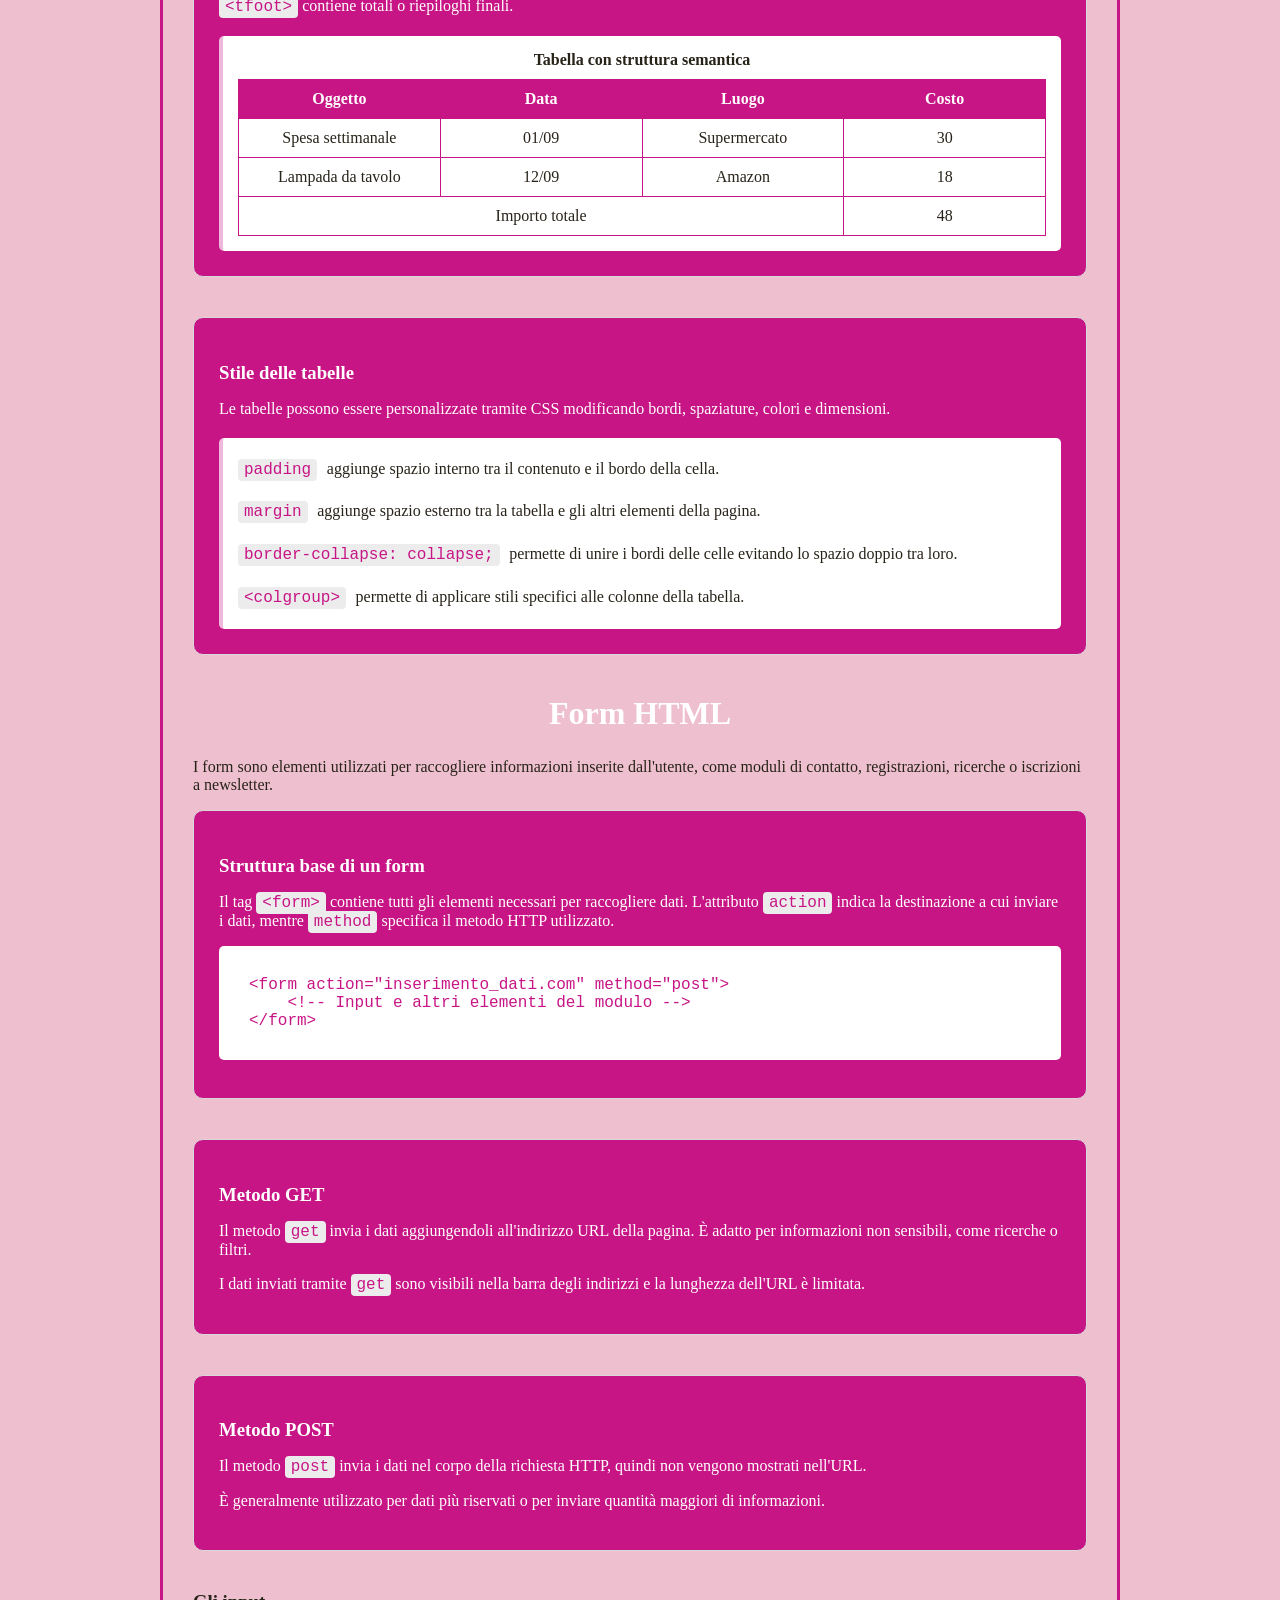
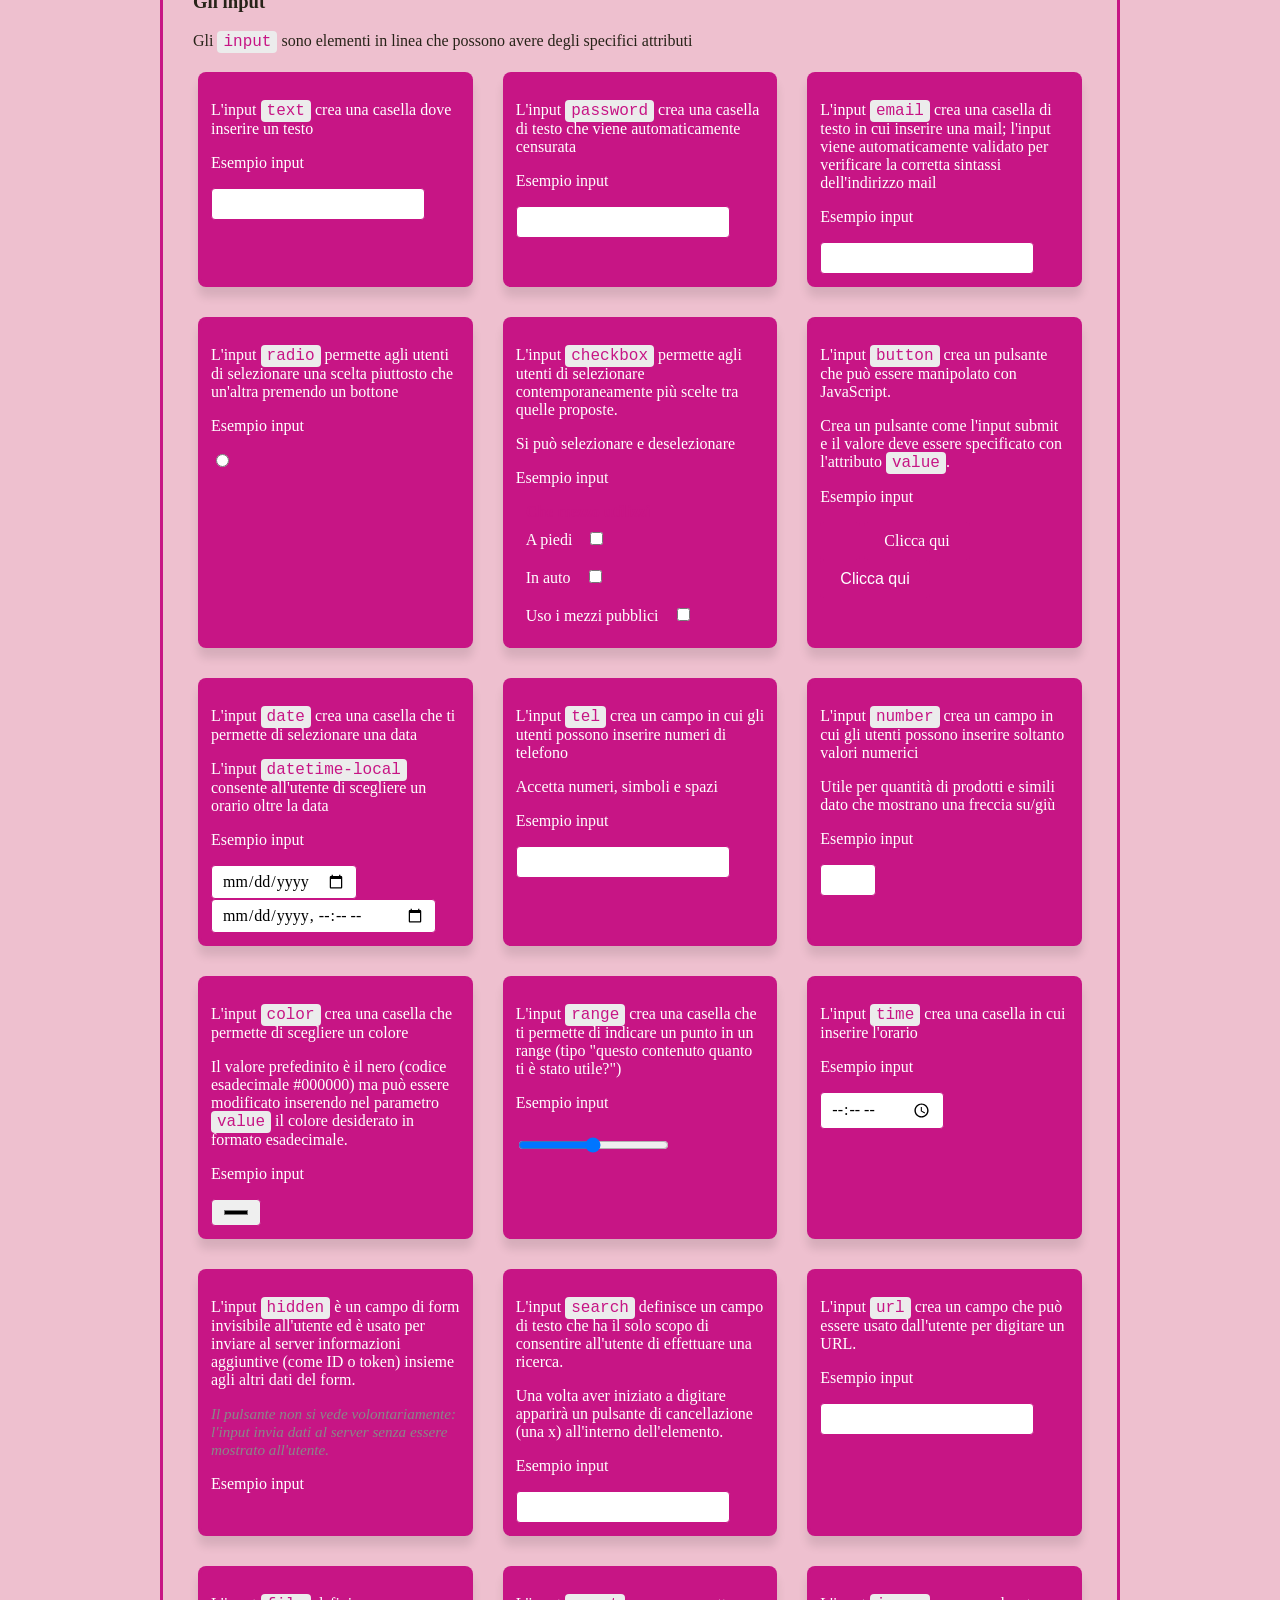
==== commit d5aa0343: "fix" ====
--- a/index.html
+++ b/index.html
@@ -27,7 +27,7 @@
 
         </nav>
         <header>
-            <p>Ultimo aggiornamento: <time datetime="2026-07-14">14 luglio 2026</time>
+            <p>Ultimo aggiornamento: <time datetime="2026-07-16">16 luglio 2026</time>
             </p>
             <h1>Guida di riferimento HTML</h1>
             <div>
--- a/stile.css
+++ b/stile.css
@@ -34,7 +34,7 @@
     gap: 8px;
     padding: 10px 6px;
     border-radius: 5px 0 0 5px;
-    z-index: 1000;
+    z-index: 1;
 }
 
 .dark-mode-bar label {
@@ -552,6 +552,7 @@
         flex-direction: row;
         border-radius: 5px 5px 0 0;
         background-color: mediumvioletred;
+        z-index: 1;
     }
 
     .dark-mode-bar label {
